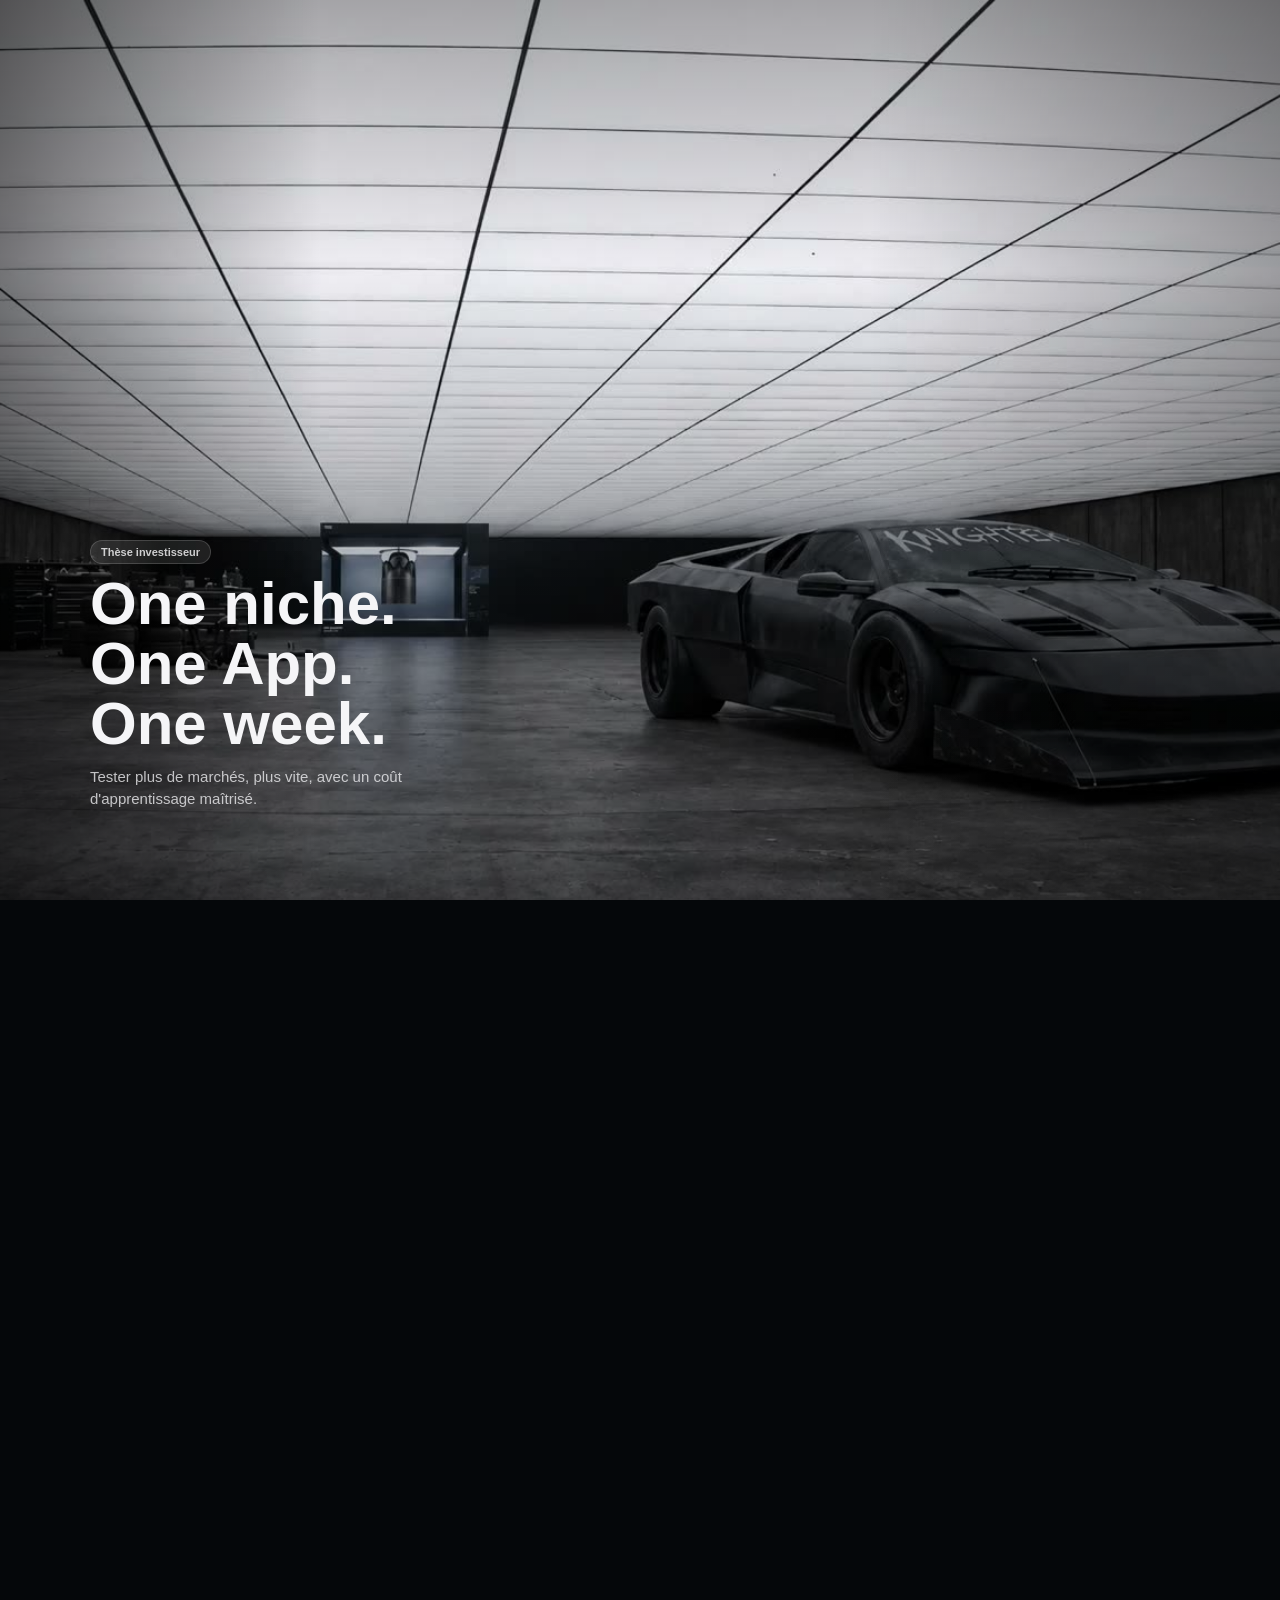
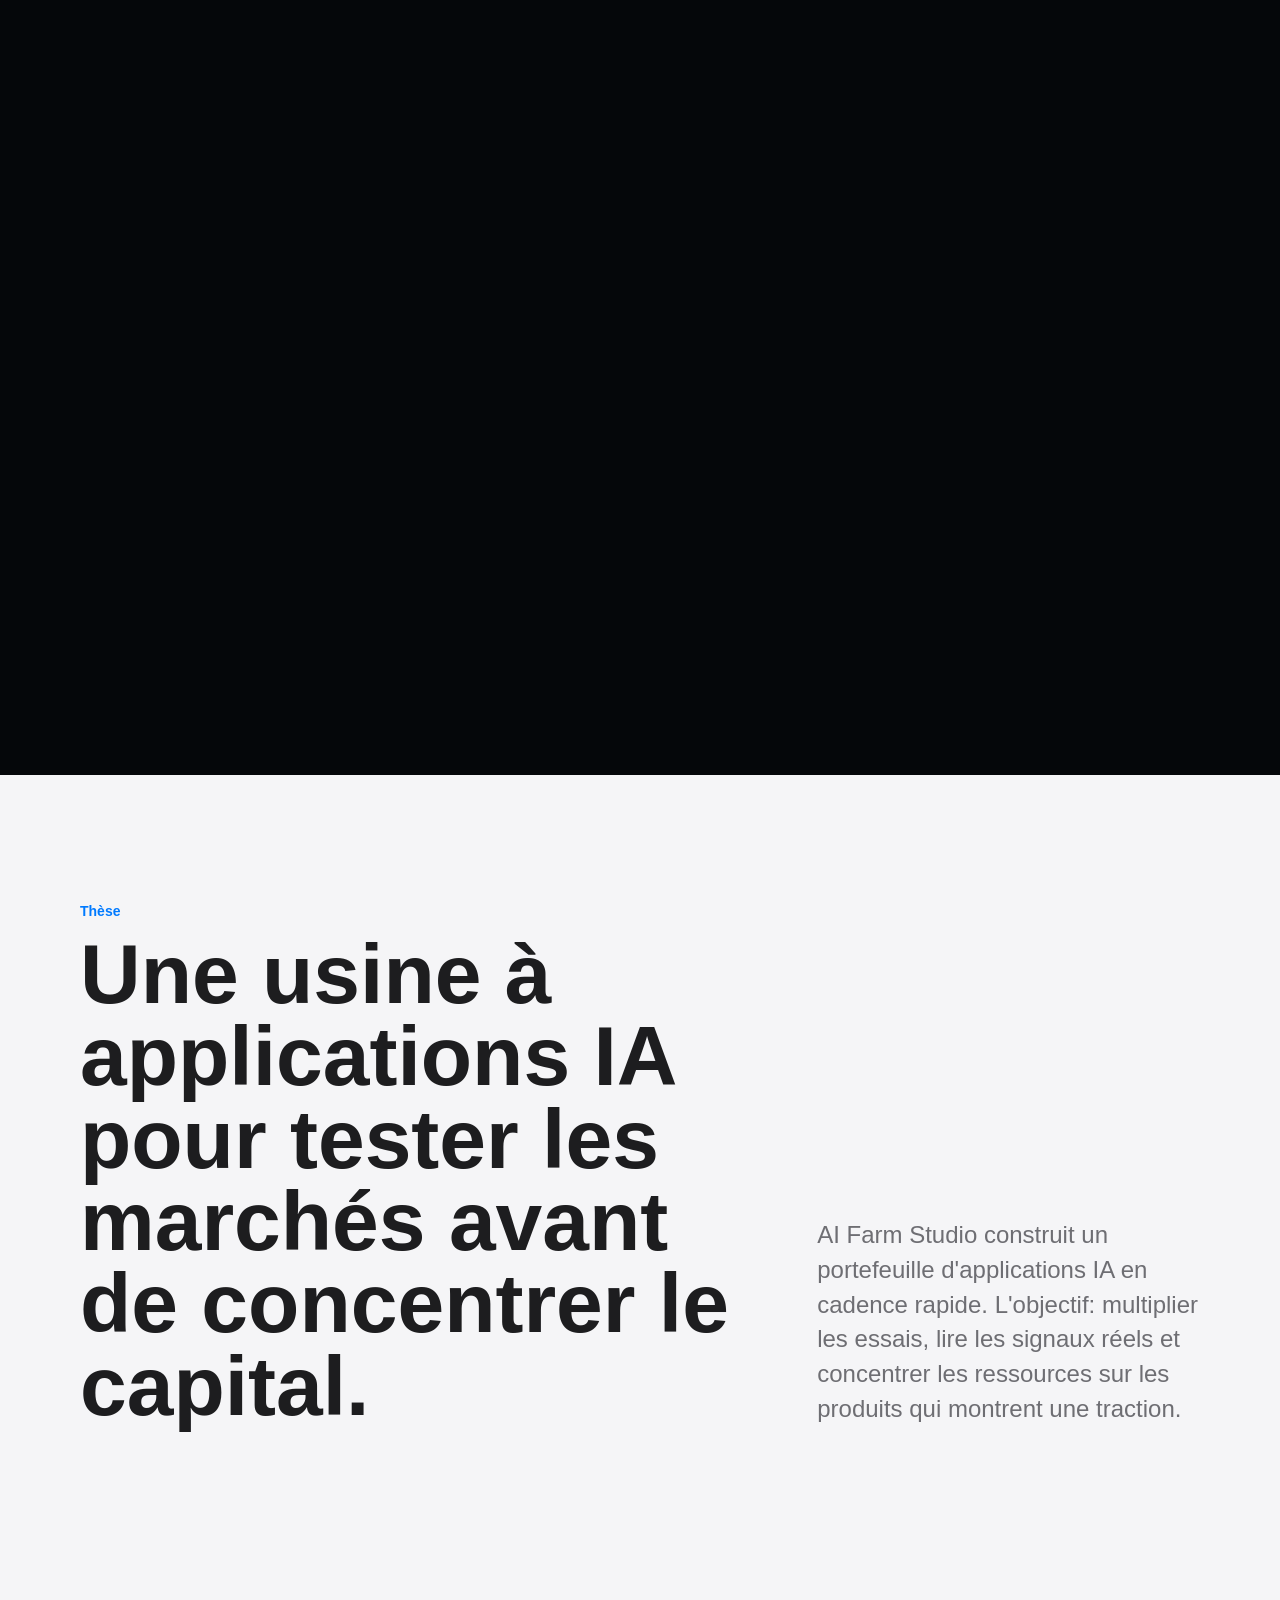
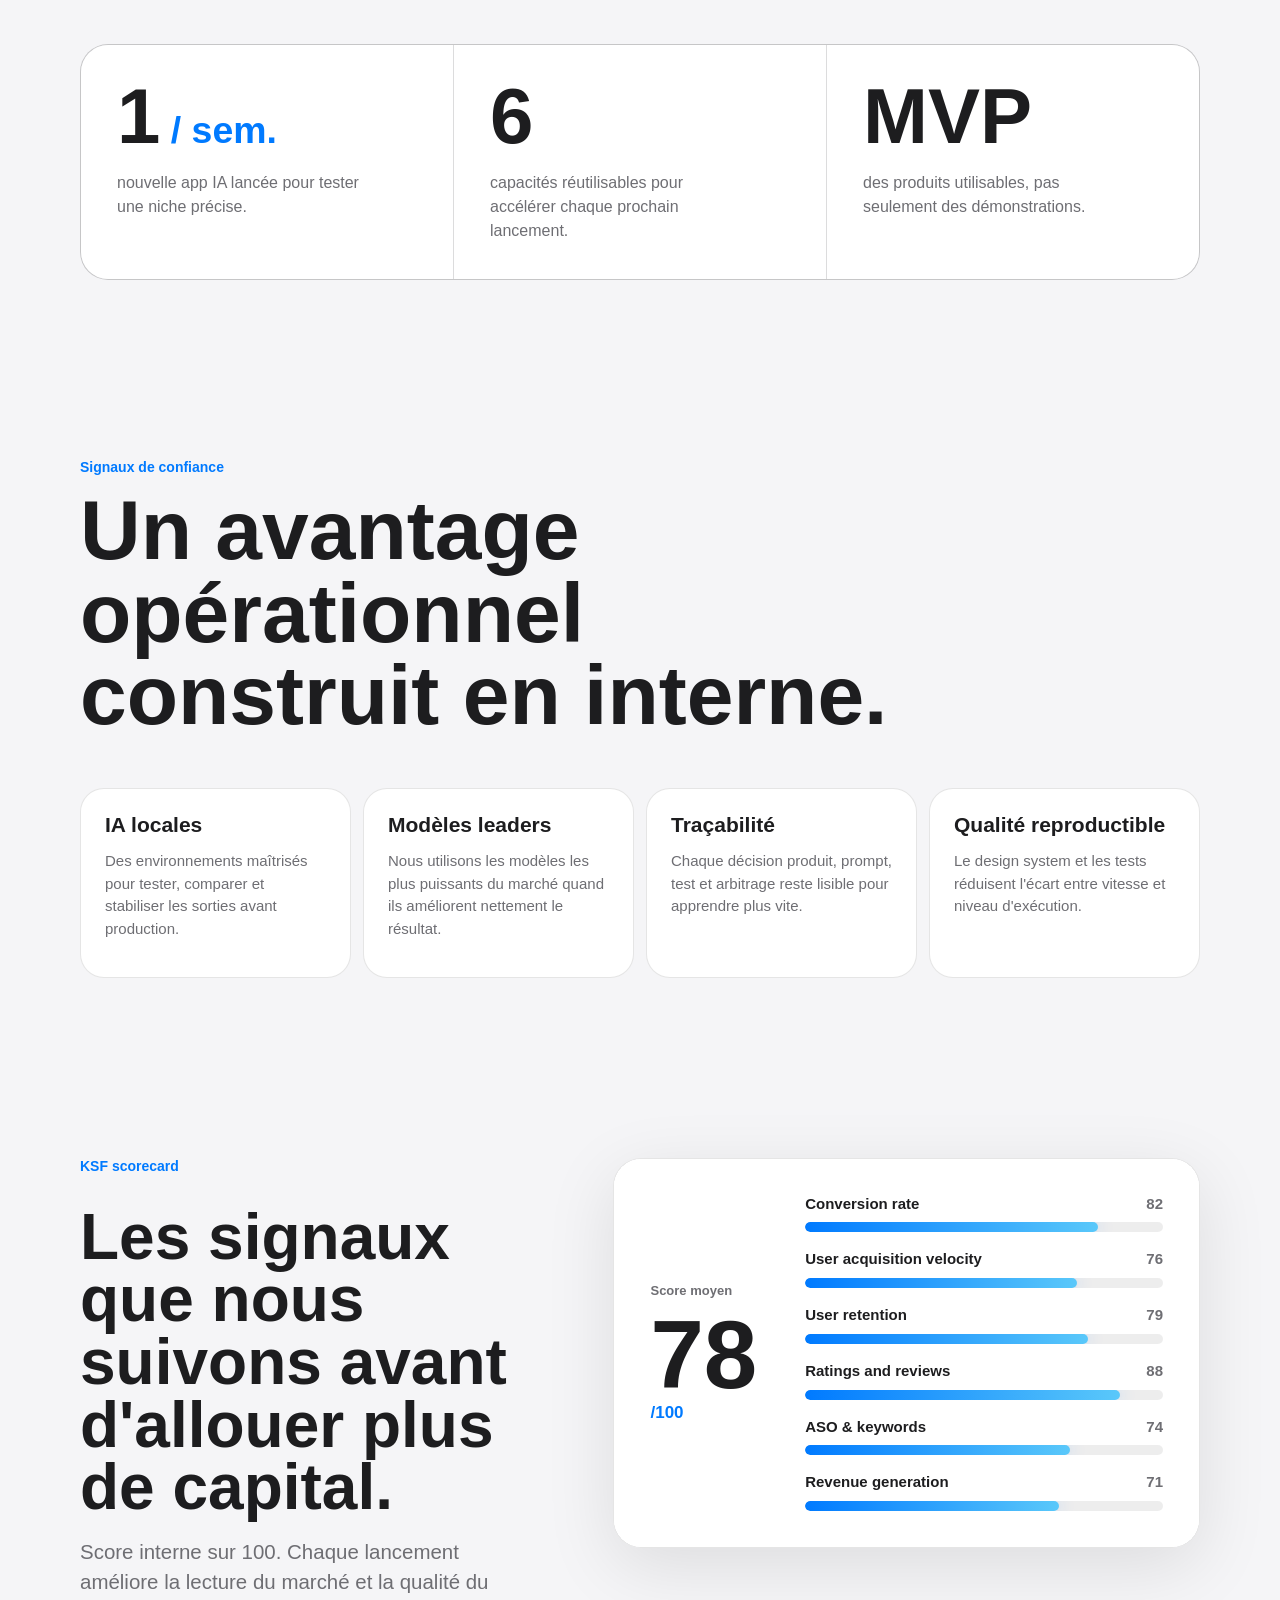
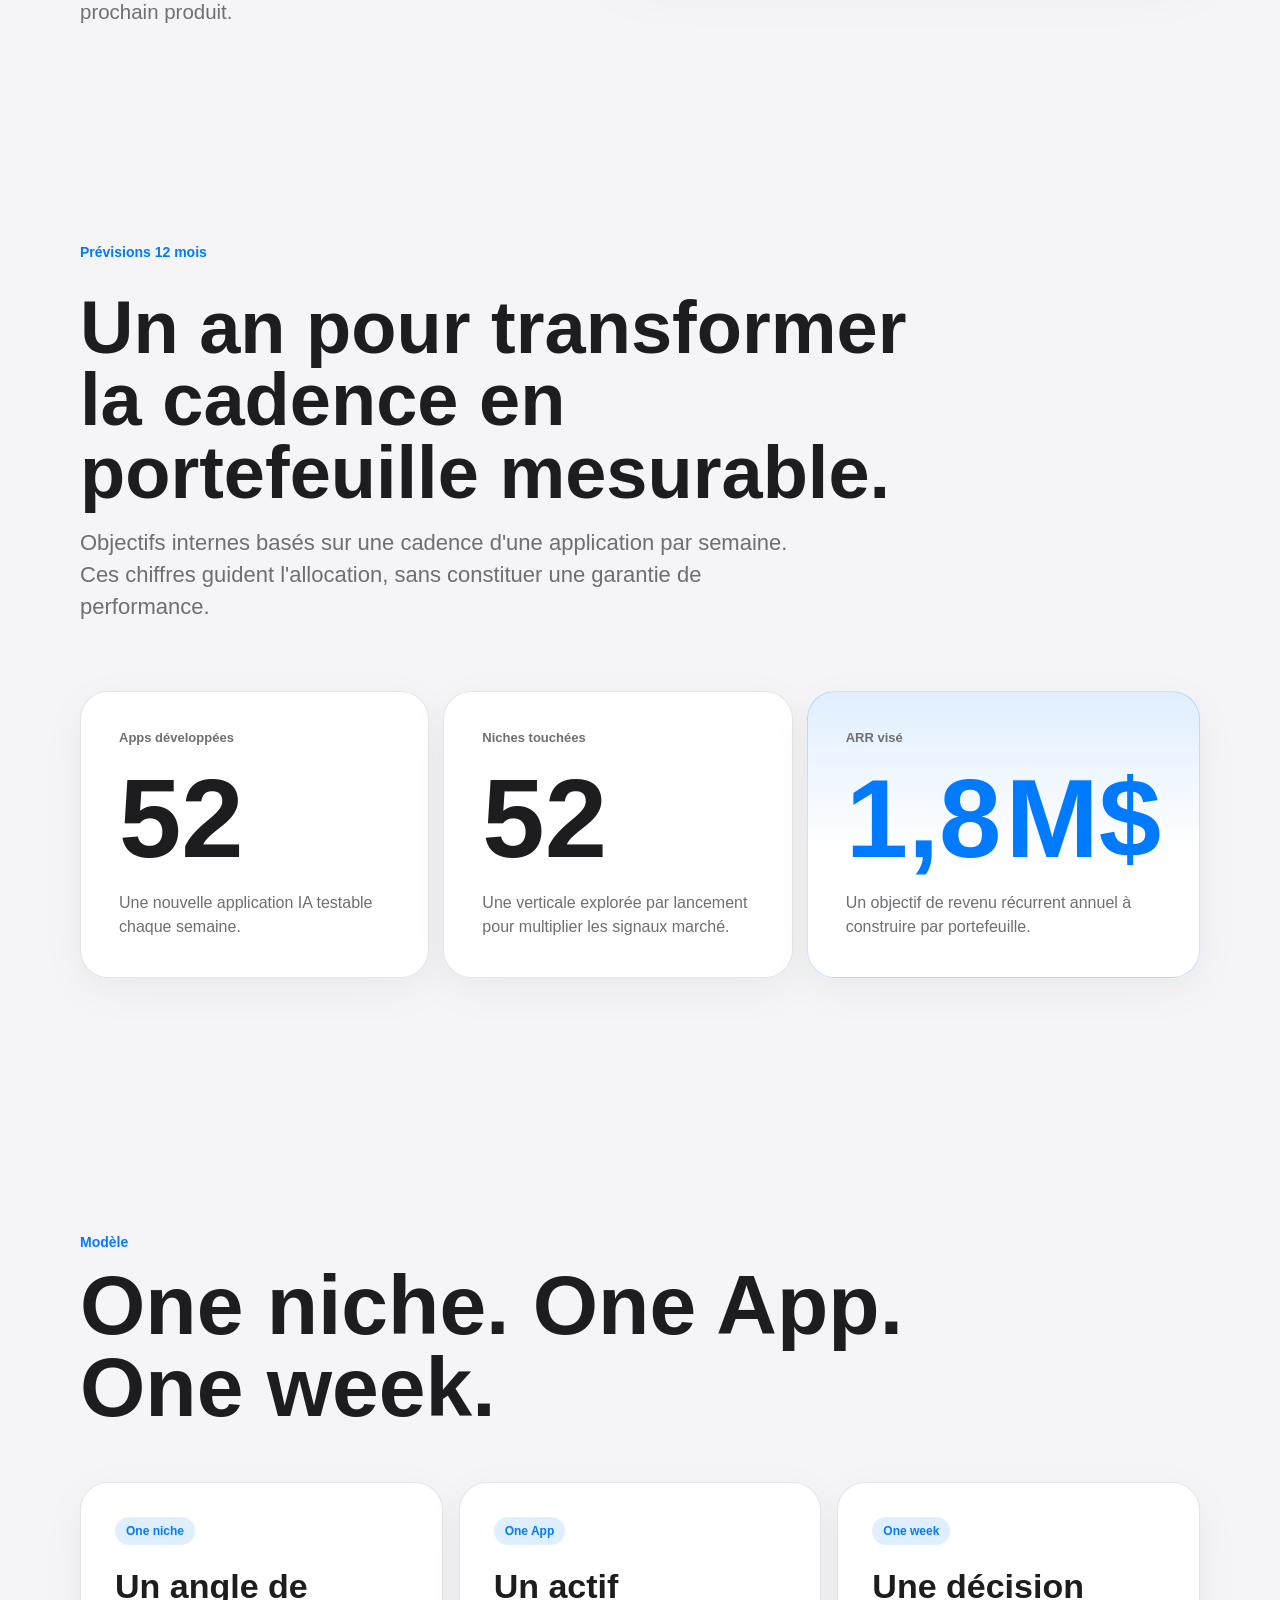
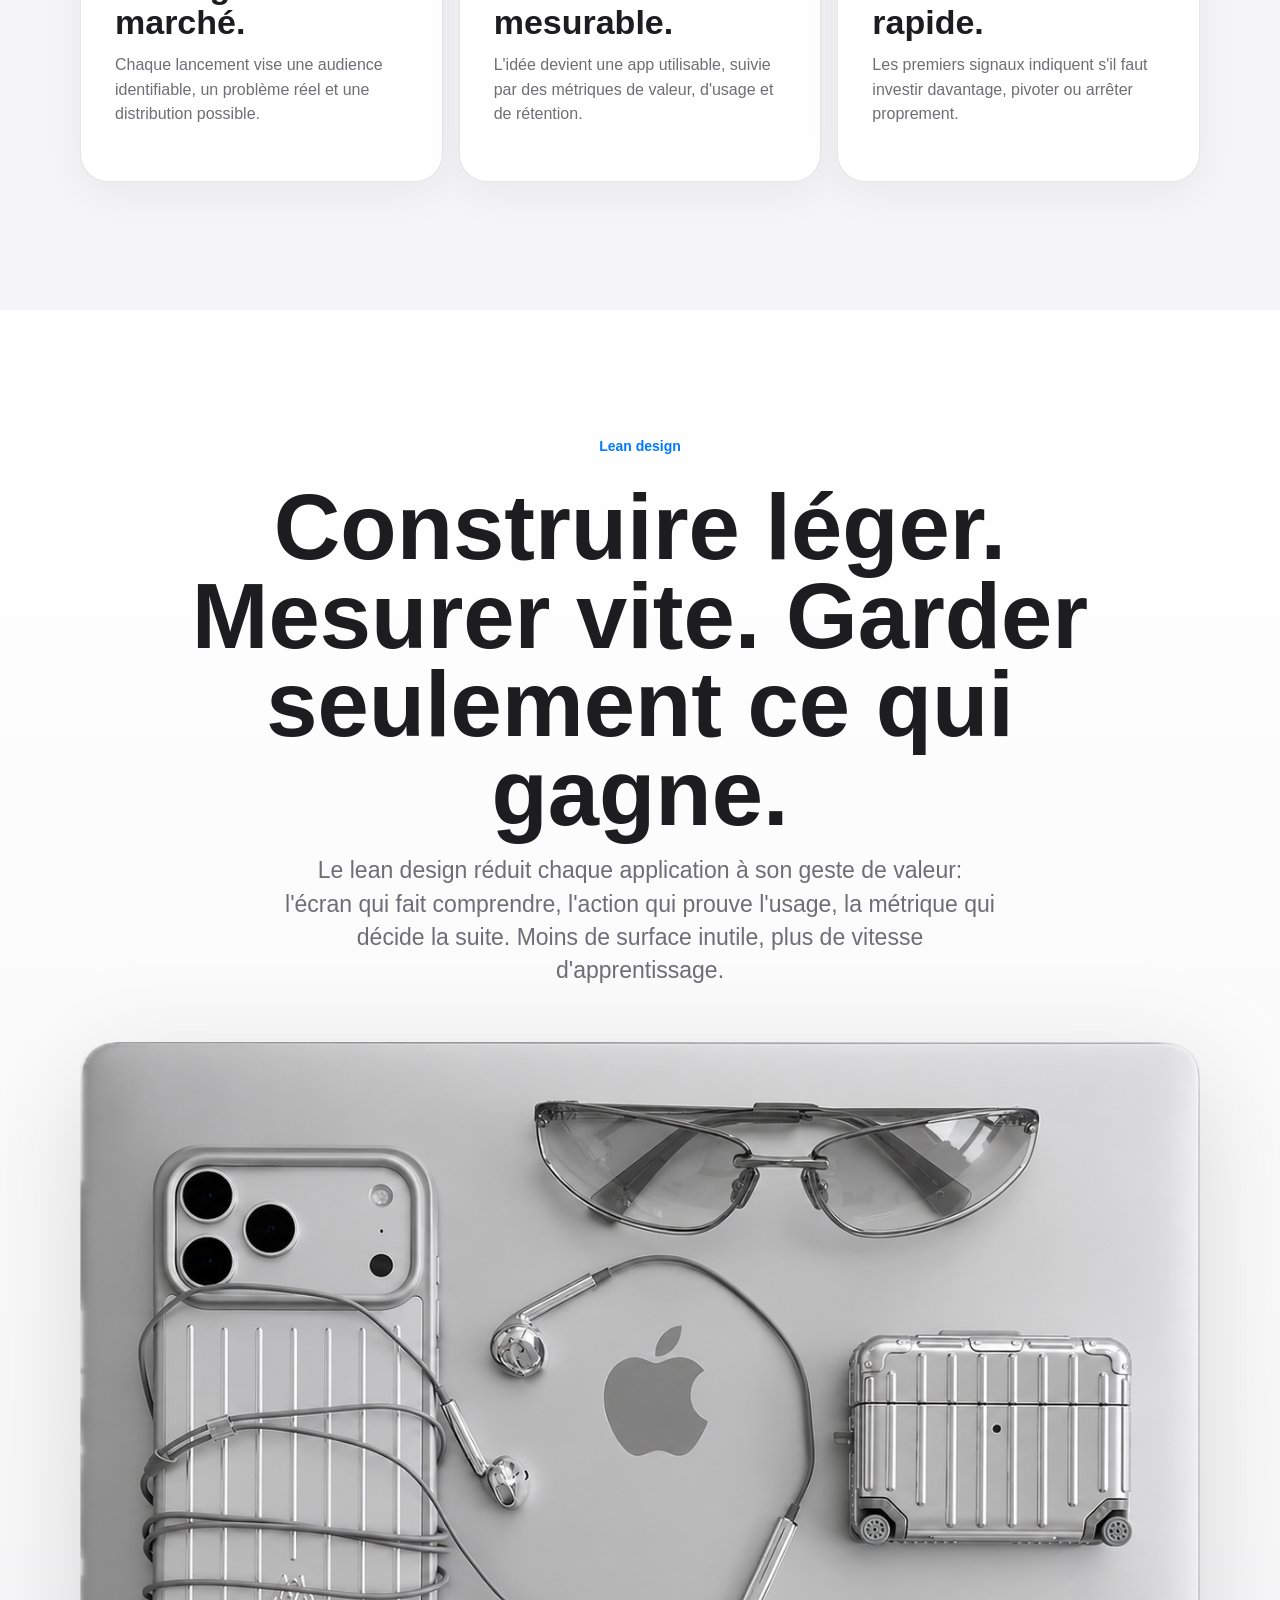
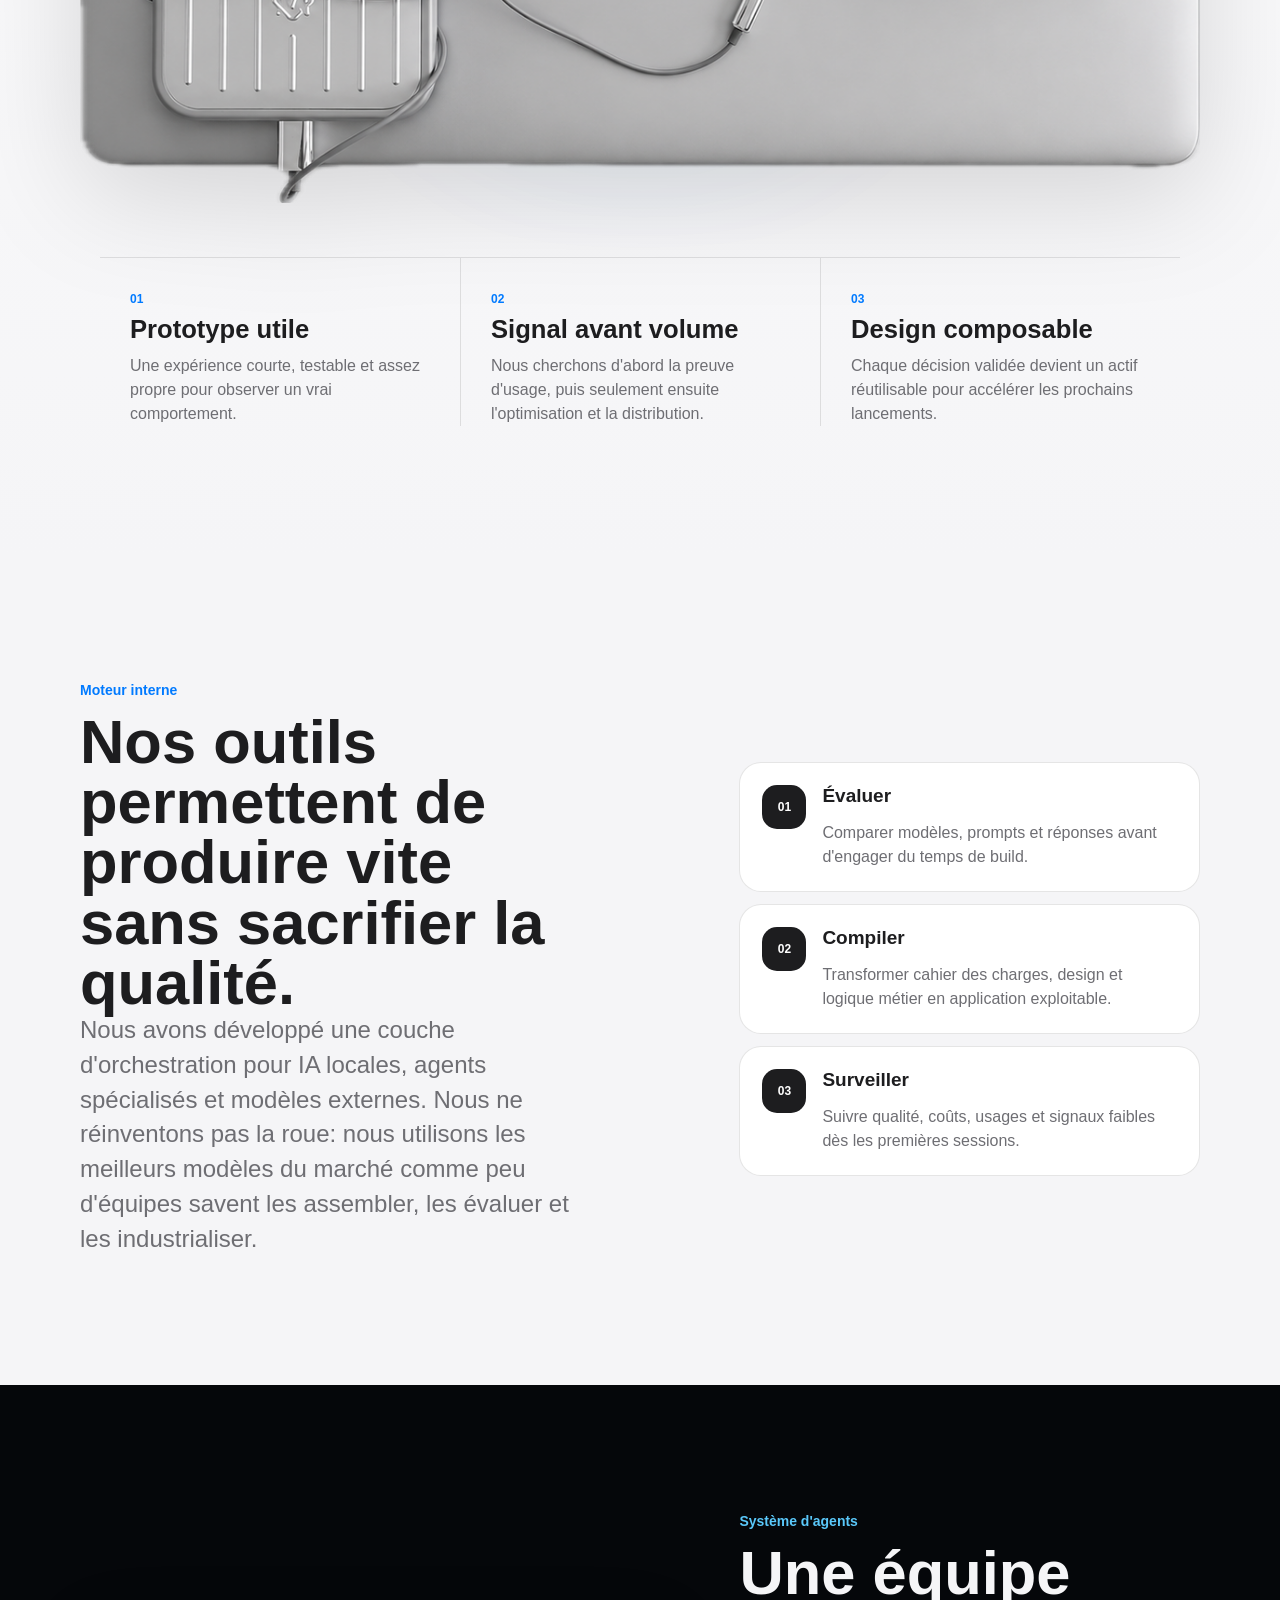
==== showcase.html @ ae71f1bf "Initial AI Farm website" ====
<!doctype html>
<html lang="fr" class="video-scrollbar-hidden video-nav-hidden">
  <head>
    <meta charset="utf-8" />
    <meta name="viewport" content="width=device-width, initial-scale=1" />
    <title>AI Farm Studio · Thèse investisseur</title>
    <meta
      name="description"
      content="AI Farm Studio construit une usine à applications IA: une niche, une app, une semaine, avec un ticket investisseur à partir de 180.00$."
    />
    <link rel="stylesheet" href="assets/css/base.css" />
    <link rel="stylesheet" href="assets/css/sections.css" />
    <link rel="stylesheet" href="assets/css/showcase.css" />
  </head>
  <body class="experience">
    <div class="loader" data-loader aria-live="polite" aria-label="Préchargement des images">
      <div class="loader__card">
        <div class="loader__label">
          <span>Préparation</span>
          <span data-loader-progress>0%</span>
        </div>
        <div class="loader__track" aria-hidden="true">
          <div class="loader__bar" data-loader-bar></div>
        </div>
      </div>
    </div>

    <nav class="site-nav" aria-label="Navigation principale">
      <a class="site-nav__brand" href="index.html" aria-label="Retour à l'accueil">
        <span class="site-nav__logo-wrap" aria-hidden="true">
          <img class="site-nav__logo" src="logo/Pasted%20Graphic%203.png" alt="" />
        </span>
        AI Farm Studio
      </a>
      <div class="site-nav__links" aria-label="Sections">
        <a href="#architecture">Thèse</a>
        <a href="#tools">Moteur</a>
        <a href="#applications">Portefeuille</a>
        <a href="#investors">Investir</a>
      </div>
      <a class="site-nav__cta" href="#investors">Demander le dossier</a>
    </nav>

    <section class="scroll-track" data-scroll-video aria-label="Film interactif AI Farm Studio">
      <div class="scene">
        <canvas class="scene__canvas" id="scroll-canvas" aria-label="Séquence vidéo pilotée par le scroll"></canvas>
        <div class="scene__veil" aria-hidden="true"></div>

        <div
          class="panel panel--hero panel--bottom panel--left"
          data-reveal-start="0"
          data-reveal-end="0.18"
          data-reveal-from="up"
        >
          <div class="panel__inner">
            <span class="eyebrow">Thèse investisseur</span>
            <h1 class="title">One niche. One App. One week.</h1>
            <p class="lede">
              Tester plus de marchés, plus vite, avec un coût d'apprentissage maîtrisé.
            </p>
          </div>
        </div>

        <div
          class="panel panel--compact panel--glass panel--center panel--left"
          data-reveal-start="0.16"
          data-reveal-end="0.36"
          data-reveal-from="left"
        >
          <div class="panel__inner">
            <span class="eyebrow">Modèles leaders</span>
            <h2 class="title">Les meilleurs modèles IA du marché.</h2>
            <p class="lede">
              Nous ne réinventons pas la roue: nous assemblons ce qui fonctionne le mieux.
            </p>
          </div>
        </div>

        <div
          class="panel panel--compact panel--glass panel--top panel--right"
          data-reveal-start="0.34"
          data-reveal-end="0.58"
          data-reveal-from="right"
        >
          <div class="panel__inner">
            <span class="eyebrow">Fine-tuning</span>
            <h2 class="title">Des modèles fine-tunés.</h2>
            <p class="lede">
              Chaque verticale adapte ses modèles à un usage, un langage et un niveau de qualité précis.
            </p>
          </div>
        </div>

        <div
          class="panel panel--compact panel--glass panel--bottom panel--left"
          data-reveal-start="0.62"
          data-reveal-end="0.82"
          data-reveal-from="up"
        >
          <div class="panel__inner">
            <span class="eyebrow">AI Farm</span>
            <h2 class="title">Création d'une ferme d'IA.</h2>
            <p class="lede">
              Nos modèles sont prêts à être orchestrés, combinés et manipulés par des agents spécialisés.
            </p>
          </div>
        </div>

        <div
          class="panel panel--compact panel--glass panel--center panel--left"
          data-reveal-start="0.84"
          data-reveal-end="0.96"
          data-reveal-from="left"
        >
          <div class="panel__inner">
            <span class="eyebrow">Local-first</span>
            <h2 class="title">Des modèles optimisés pour tourner localement.</h2>
            <p class="lede">
              Moins de coûts, plus de vitesse, et une meilleure base pour être priorisé sur iOS.
            </p>
          </div>
        </div>

      </div>
    </section>

    <main class="content theme-showcase">
      <section class="section manifesto" id="architecture">
        <div data-anim="fade-up">
          <p class="section-kicker">Thèse</p>
          <h2 class="section-title">Une usine à applications IA pour tester les marchés avant de concentrer le capital.</h2>
        </div>
        <p class="section-copy" data-anim="fade-up">
          AI Farm Studio construit un portefeuille d'applications IA en cadence rapide. L'objectif: multiplier les
          essais, lire les signaux réels et concentrer les ressources sur les produits qui montrent une traction.
        </p>
      </section>

      <section class="section section--tight">
        <div class="stats" data-anim="stagger">
          <article class="stat">
            <span class="stat__value"><span data-count="1">0</span><span class="stat__suffix"> / sem.</span></span>
            <p class="stat__label">nouvelle app IA lancée pour tester une niche précise.</p>
          </article>
          <article class="stat">
            <span class="stat__value"><span data-count="6">0</span></span>
            <p class="stat__label">capacités réutilisables pour accélérer chaque prochain lancement.</p>
          </article>
          <article class="stat">
            <span class="stat__value">MVP</span>
            <p class="stat__label">des produits utilisables, pas seulement des démonstrations.</p>
          </article>
        </div>
      </section>

      <section class="section section--tight proof-section" aria-label="Signaux de confiance opérationnels">
        <div data-anim="fade-up">
          <p class="section-kicker">Signaux de confiance</p>
          <h2 class="section-title">Un avantage opérationnel construit en interne.</h2>
        </div>
        <div class="proof-grid" data-anim="stagger">
          <article>
            <strong>IA locales</strong>
            <span>Des environnements maîtrisés pour tester, comparer et stabiliser les sorties avant production.</span>
          </article>
          <article>
            <strong>Modèles leaders</strong>
            <span>Nous utilisons les modèles les plus puissants du marché quand ils améliorent nettement le résultat.</span>
          </article>
          <article>
            <strong>Traçabilité</strong>
            <span>Chaque décision produit, prompt, test et arbitrage reste lisible pour apprendre plus vite.</span>
          </article>
          <article>
            <strong>Qualité reproductible</strong>
            <span>Le design system et les tests réduisent l'écart entre vitesse et niveau d'exécution.</span>
          </article>
        </div>
      </section>

      <section class="section section--tight ksf-section" id="ksf" aria-label="Score des facteurs clés de succès">
        <div class="ksf-section__intro" data-anim="fade-up">
          <p class="section-kicker">KSF scorecard</p>
          <h2 class="section-title">Les signaux que nous suivons avant d'allouer plus de capital.</h2>
          <p class="section-copy">
            Score interne sur 100. Chaque lancement améliore la lecture du marché et la qualité du prochain produit.
          </p>
        </div>
        <div class="ksf-card" data-anim="stagger">
          <div class="ksf-card__summary">
            <span>Score moyen</span>
            <strong data-ksf-count="78">0</strong>
            <em>/100</em>
          </div>
          <div class="bar-chart" aria-label="Scores internes des KSF">
            <div class="bar-row" style="--score: 82%">
              <div class="bar-row__top">
                <span>Conversion rate</span>
                <strong>82</strong>
              </div>
              <div class="bar-row__track" role="meter" aria-label="Conversion rate: 82 sur 100" aria-valuemin="0" aria-valuemax="100" aria-valuenow="82">
                <span></span>
              </div>
            </div>
            <div class="bar-row" style="--score: 76%">
              <div class="bar-row__top">
                <span>User acquisition velocity</span>
                <strong>76</strong>
              </div>
              <div class="bar-row__track" role="meter" aria-label="User acquisition velocity: 76 sur 100" aria-valuemin="0" aria-valuemax="100" aria-valuenow="76">
                <span></span>
              </div>
            </div>
            <div class="bar-row" style="--score: 79%">
              <div class="bar-row__top">
                <span>User retention</span>
                <strong>79</strong>
              </div>
              <div class="bar-row__track" role="meter" aria-label="User retention: 79 sur 100" aria-valuemin="0" aria-valuemax="100" aria-valuenow="79">
                <span></span>
              </div>
            </div>
            <div class="bar-row" style="--score: 88%">
              <div class="bar-row__top">
                <span>Ratings and reviews</span>
                <strong>88</strong>
              </div>
              <div class="bar-row__track" role="meter" aria-label="Ratings and reviews: 88 sur 100" aria-valuemin="0" aria-valuemax="100" aria-valuenow="88">
                <span></span>
              </div>
            </div>
            <div class="bar-row" style="--score: 74%">
              <div class="bar-row__top">
                <span>ASO & keywords</span>
                <strong>74</strong>
              </div>
              <div class="bar-row__track" role="meter" aria-label="ASO et keywords: 74 sur 100" aria-valuemin="0" aria-valuemax="100" aria-valuenow="74">
                <span></span>
              </div>
            </div>
            <div class="bar-row" style="--score: 71%">
              <div class="bar-row__top">
                <span>Revenue generation</span>
                <strong>71</strong>
              </div>
              <div class="bar-row__track" role="meter" aria-label="Revenue generation: 71 sur 100" aria-valuemin="0" aria-valuemax="100" aria-valuenow="71">
                <span></span>
              </div>
            </div>
          </div>
        </div>
      </section>

      <section class="section forecast-section" id="forecast" aria-label="Prévisions sur douze mois">
        <div class="forecast-section__intro" data-anim="fade-up">
          <p class="section-kicker">Prévisions 12 mois</p>
          <h2 class="section-title">Un an pour transformer la cadence en portefeuille mesurable.</h2>
          <p class="section-copy">
            Objectifs internes basés sur une cadence d'une application par semaine. Ces chiffres guident l'allocation,
            sans constituer une garantie de performance.
          </p>
        </div>
        <div class="forecast-grid" data-anim="stagger">
          <article class="forecast-card">
            <span class="forecast-card__label">Apps développées</span>
            <strong><span data-count="52">0</span></strong>
            <p>Une nouvelle application IA testable chaque semaine.</p>
          </article>
          <article class="forecast-card">
            <span class="forecast-card__label">Niches touchées</span>
            <strong><span data-count="52">0</span></strong>
            <p>Une verticale explorée par lancement pour multiplier les signaux marché.</p>
          </article>
          <article class="forecast-card forecast-card--accent">
            <span class="forecast-card__label">ARR visé</span>
            <strong><span data-count="1.8" data-count-decimals="1">0</span><span>M$</span></strong>
            <p>Un objectif de revenu récurrent annuel à construire par portefeuille.</p>
          </article>
        </div>
      </section>

      <section class="section">
        <div data-anim="fade-up">
          <p class="section-kicker">Modèle</p>
          <h2 class="section-title">One niche. One App. One week.</h2>
        </div>
        <div class="cards cards--offset" data-anim="stagger">
          <article class="card">
            <span class="card__eyebrow">One niche</span>
            <h3>Un angle de marché.</h3>
            <p>
              Chaque lancement vise une audience identifiable, un problème réel et une distribution possible.
            </p>
          </article>
          <article class="card">
            <span class="card__eyebrow">One App</span>
            <h3>Un actif mesurable.</h3>
            <p>
              L'idée devient une app utilisable, suivie par des métriques de valeur, d'usage et de rétention.
            </p>
          </article>
          <article class="card">
            <span class="card__eyebrow">One week</span>
            <h3>Une décision rapide.</h3>
            <p>
              Les premiers signaux indiquent s'il faut investir davantage, pivoter ou arrêter proprement.
            </p>
          </article>
        </div>
      </section>

      <section class="lean-design" id="lean-design" aria-label="Concept de lean design">
        <div class="lean-design__copy" data-anim="fade-up">
          <p class="section-kicker">Lean design</p>
          <h2 class="section-title">Construire léger. Mesurer vite. Garder seulement ce qui gagne.</h2>
          <p class="section-copy">
            Le lean design réduit chaque application à son geste de valeur: l'écran qui fait comprendre, l'action qui
            prouve l'usage, la métrique qui décide la suite. Moins de surface inutile, plus de vitesse d'apprentissage.
          </p>
        </div>
        <div class="lean-design__visual" data-anim="zoom">
          <img src="illustration/lean-design-no-bg.png" alt="Objets Apple argentés illustrant une méthode de design légère et précise" />
        </div>
        <div class="lean-design__principles" data-anim="stagger" aria-label="Principes du lean design">
          <article>
            <span>01</span>
            <strong>Prototype utile</strong>
            <p>Une expérience courte, testable et assez propre pour observer un vrai comportement.</p>
          </article>
          <article>
            <span>02</span>
            <strong>Signal avant volume</strong>
            <p>Nous cherchons d'abord la preuve d'usage, puis seulement ensuite l'optimisation et la distribution.</p>
          </article>
          <article>
            <span>03</span>
            <strong>Design composable</strong>
            <p>Chaque décision validée devient un actif réutilisable pour accélérer les prochains lancements.</p>
          </article>
        </div>
      </section>

      <section class="section split" id="tools">
        <div class="split__body" data-anim="fade-up">
          <p class="section-kicker">Moteur interne</p>
          <h2 class="section-title">Nos outils permettent de produire vite sans sacrifier la qualité.</h2>
          <p class="section-copy">
            Nous avons développé une couche d'orchestration pour IA locales, agents spécialisés et modèles externes.
            Nous ne réinventons pas la roue: nous utilisons les meilleurs modèles du marché comme peu d'équipes savent
            les assembler, les évaluer et les industrialiser.
          </p>
        </div>
        <div class="tool-stack" data-anim="stagger" aria-label="Capacités des outils internes">
          <div>
            <span>01</span>
            <strong>Évaluer</strong>
            <p>Comparer modèles, prompts et réponses avant d'engager du temps de build.</p>
          </div>
          <div>
            <span>02</span>
            <strong>Compiler</strong>
            <p>Transformer cahier des charges, design et logique métier en application exploitable.</p>
          </div>
          <div>
            <span>03</span>
            <strong>Surveiller</strong>
            <p>Suivre qualité, coûts, usages et signaux faibles dès les premières sessions.</p>
          </div>
        </div>
      </section>

      <section class="section split section--dark" id="core">
        <div class="split__media" data-anim="zoom">
          <iframe
            class="animation-frame"
            src="animation/paperclip-agent-animation.html?v=fit-6"
            title="Animation des agents AI Farm Studio"
            loading="lazy"
          ></iframe>
        </div>
        <div class="split__body" data-anim="fade-up">
          <p class="section-kicker">Système d'agents</p>
          <h2 class="section-title">Une équipe d'agents pour produire, tester et apprendre.</h2>
          <p class="section-copy">
            Les agents ne remplacent pas la vision humaine. Ils augmentent la capacité d'analyse, de construction et
            de suivi, avec une supervision claire à chaque étape.
          </p>
          <ul class="feature-list">
            <li>Recherche, analyse de niche et formulation du besoin.</li>
            <li>Design, génération de code, tests et itérations rapides.</li>
            <li>Monitoring des usages, coûts, performances et signaux de traction.</li>
          </ul>
        </div>
      </section>

      <section class="section" id="applications">
        <div class="manifesto manifesto--stacked" data-anim="fade-up">
          <div>
            <p class="section-kicker">Portefeuille</p>
            <h2 class="section-title">Un portefeuille d'applications IA, construit par itérations rapides.</h2>
          </div>
          <p class="section-copy">
            Chaque verticale est une option. Nous lançons de petites applications utiles, puis nous renforçons celles
            qui montrent les meilleurs signaux d'usage, de distribution et de monétisation.
          </p>
        </div>
        <div class="cards" data-anim="stagger">
          <article class="card">
            <span class="card__eyebrow">Productivité</span>
            <h3>Réduire le travail manuel.</h3>
            <p>
              Des assistants qui transforment les tâches répétitives en workflows rapides et mesurables.
            </p>
          </article>
          <article class="card">
            <span class="card__eyebrow">Analyse</span>
            <h3>Transformer les données en décisions.</h3>
            <p>
              Des outils qui lisent documents, conversations et bases de données pour produire des actions claires.
            </p>
          </article>
          <article class="card">
            <span class="card__eyebrow">Création</span>
            <h3>Accélérer la création.</h3>
            <p>
              Des copilotes capables de générer, comparer et améliorer plusieurs pistes avant validation humaine.
            </p>
          </article>
          <article class="card">
            <span class="card__eyebrow">Automatisation</span>
            <h3>Connecter les opérations.</h3>
            <p>
              Des workflows qui relient sources, modèles, validations humaines et actions métier.
            </p>
          </article>
          <article class="card">
            <span class="card__eyebrow">Recommandation</span>
            <h3>Prioriser les choix.</h3>
            <p>
              Des systèmes qui classent les options, expliquent les arbitrages et orientent la prochaine action.
            </p>
          </article>
          <article class="card">
            <span class="card__eyebrow">Simulation</span>
            <h3>Tester les scénarios.</h3>
            <p>
              Des expériences qui explorent hypothèses et décisions avant de mobiliser plus de ressources.
            </p>
          </article>
        </div>
      </section>

      <section class="app-wall" id="portfolio-logos" aria-label="Logos d'applications déjà réalisées">
        <div class="app-wall__cloud" data-anim="fade">
          <span class="app-icon" style="--x: -2%; --y: 8%; --size: 106px; --delay: 0ms">
            <img src="App-logos/400x400bb-75.webp" alt="" decoding="async" />
          </span>
          <span class="app-icon" style="--x: 8%; --y: 25%; --size: 86px; --delay: 130ms">
            <img src="App-logos/rizz%20app.webp" alt="" decoding="async" />
          </span>
          <span class="app-icon" style="--x: 15%; --y: 5%; --size: 116px; --delay: 260ms">
            <img src="App-logos/umax%20app.webp" alt="" decoding="async" />
          </span>
          <span class="app-icon" style="--x: 24%; --y: 18%; --size: 96px; --delay: 390ms">
            <img src="App-logos/400x400bb-75%20(1).webp" alt="" decoding="async" />
          </span>
          <span class="app-icon" style="--x: 31%; --y: -1%; --size: 128px; --delay: 520ms">
            <img src="App-logos/400x400bb-75%20(2).webp" alt="" decoding="async" />
          </span>
          <span class="app-icon" style="--x: 39%; --y: 23%; --size: 86px; --delay: 650ms">
            <img src="App-logos/400x400bb-75%20(3).webp" alt="" decoding="async" />
          </span>
          <span class="app-icon" style="--x: 48%; --y: 7%; --size: 108px; --delay: 780ms">
            <img src="App-logos/rizz%20app.webp" alt="" decoding="async" />
          </span>
          <span class="app-icon" style="--x: 57%; --y: 21%; --size: 98px; --delay: 910ms">
            <img src="App-logos/400x400bb-75.webp" alt="" decoding="async" />
          </span>
          <span class="app-icon" style="--x: 66%; --y: 3%; --size: 116px; --delay: 1040ms">
            <img src="App-logos/umax%20app.webp" alt="" decoding="async" />
          </span>
          <span class="app-icon" style="--x: 74%; --y: 27%; --size: 92px; --delay: 1170ms">
            <img src="App-logos/400x400bb-75%20(2).webp" alt="" decoding="async" />
          </span>
          <span class="app-icon" style="--x: 84%; --y: 8%; --size: 120px; --delay: 1300ms">
            <img src="App-logos/400x400bb-75%20(1).webp" alt="" decoding="async" />
          </span>
          <span class="app-icon" style="--x: 98%; --y: 18%; --size: 104px; --delay: 1430ms">
            <img src="App-logos/400x400bb-75%20(3).webp" alt="" decoding="async" />
          </span>

          <span class="app-icon" style="--x: 2%; --y: 52%; --size: 92px; --delay: 1560ms">
            <img src="App-logos/400x400bb-75%20(2).webp" alt="" decoding="async" />
          </span>
          <span class="app-icon" style="--x: 13%; --y: 70%; --size: 104px; --delay: 1690ms">
            <img src="App-logos/400x400bb-75%20(3).webp" alt="" decoding="async" />
          </span>
          <span class="app-icon" style="--x: 22%; --y: 48%; --size: 118px; --delay: 1820ms">
            <img src="App-logos/400x400bb-75.webp" alt="" decoding="async" />
          </span>
          <span class="app-icon" style="--x: 34%; --y: 62%; --size: 92px; --delay: 1950ms">
            <img src="App-logos/rizz%20app.webp" alt="" decoding="async" />
          </span>
          <span class="app-icon" style="--x: 43%; --y: 43%; --size: 108px; --delay: 2080ms">
            <img src="App-logos/umax%20app.webp" alt="" decoding="async" />
          </span>
          <span class="app-icon" style="--x: 54%; --y: 58%; --size: 94px; --delay: 2210ms">
            <img src="App-logos/400x400bb-75%20(1).webp" alt="" decoding="async" />
          </span>
          <span class="app-icon" style="--x: 64%; --y: 43%; --size: 112px; --delay: 2340ms">
            <img src="App-logos/400x400bb-75%20(3).webp" alt="" decoding="async" />
          </span>
          <span class="app-icon" style="--x: 75%; --y: 65%; --size: 96px; --delay: 2470ms">
            <img src="App-logos/400x400bb-75.webp" alt="" decoding="async" />
          </span>
          <span class="app-icon" style="--x: 86%; --y: 49%; --size: 116px; --delay: 2600ms">
            <img src="App-logos/rizz%20app.webp" alt="" decoding="async" />
          </span>
          <span class="app-icon" style="--x: 101%; --y: 64%; --size: 98px; --delay: 2730ms">
            <img src="App-logos/umax%20app.webp" alt="" decoding="async" />
          </span>

          <div class="app-wall__identity">
            <span class="app-wall__main-icon" aria-hidden="true">
              <img src="logo/Pasted%20Graphic%203.png" alt="" decoding="async" />
            </span>
            <span>AI Farm Portfolio</span>
          </div>
        </div>
        <div class="app-wall__copy" data-anim="fade-up">
          <p class="section-kicker">Apps réalisées</p>
          <h2 class="section-title">Des produits déjà lancés. Une cadence qui se répète.</h2>
          <p class="section-copy">
            Chaque logo part d'une niche testée, d'une interface livrée et d'un apprentissage réutilisable pour le
            lancement suivant.
          </p>
        </div>
      </section>

      <section class="showcase" data-anim="zoom" aria-label="Ferme d'intelligence artificielle">
        <iframe
          class="animation-frame deferred-animation-frame"
          data-animation-src="animation/farm.html"
          title="Animation de la ferme d'intelligence artificielle"
          loading="lazy"
        ></iframe>
        <div class="showcase__caption">
          <h2>AI Farm.</h2>
          <p>
            L'infrastructure qui transforme modèles, agents et modules internes en applications prêtes à tester.
          </p>
        </div>
      </section>

      <section class="section">
        <div class="cards" data-anim="stagger">
          <article class="card">
            <span class="card__eyebrow">Perception</span>
            <h3>Lire le marché.</h3>
            <p>Documents, données, pages web et signaux faibles deviennent des matériaux exploitables.</p>
          </article>
          <article class="card">
            <span class="card__eyebrow">Mémoire</span>
            <h3>Réutiliser l'apprentissage.</h3>
            <p>Modules, prompts, patterns produit et décisions utiles restent disponibles pour les prochains lancements.</p>
          </article>
          <article class="card">
            <span class="card__eyebrow">Action</span>
            <h3>Passer à l'exécution.</h3>
            <p>L'AI Farm assemble interfaces, backend, automatisations et monitoring dans un système cohérent.</p>
          </article>
        </div>
      </section>

      <section class="section steps" id="integration">
        <div data-anim="fade-up">
          <p class="section-kicker">Méthode</p>
          <h2 class="section-title">Une méthode pensée pour réduire le risque d'exécution.</h2>
        </div>
        <ol class="steps__list" data-anim="stagger">
          <li>
            <div>
              <h3>Identifier</h3>
              <p>Isoler une niche, une douleur, une attente utilisateur et une voie de distribution.</p>
            </div>
          </li>
          <li>
            <div>
              <h3>Assembler</h3>
              <p>Combiner agents, modèles, design system et modules IA déjà prêts.</p>
            </div>
          </li>
          <li>
            <div>
              <h3>Lancer</h3>
              <p>Mettre une version testable en ligne, mesurer, puis décider avec les signaux.</p>
            </div>
          </li>
        </ol>
      </section>

      <section class="section split split--reverse" id="enterprise">
        <div class="split__body" data-anim="fade-up">
          <p class="section-kicker">Revenus B2B</p>
          <h2 class="section-title">Une deuxième voie de création de valeur avec les entreprises.</h2>
          <p class="section-copy">
            Les mêmes briques peuvent servir des clients entreprises: MVP IA, assistants internes, automatisations
            métier et bases de connaissances. Cette activité nourrit le moteur et finance l'apprentissage.
          </p>
        </div>
        <div class="enterprise-list" data-anim="stagger" aria-label="Cas d'usage entreprise">
          <div>
            <strong>Assistant interne</strong>
            <span>Un point d'accès clair aux connaissances, procédures et décisions métier.</span>
          </div>
          <div>
            <strong>Automatisation métier</strong>
            <span>Un workflow précis pour réduire le travail manuel et suivre le gain opérationnel.</span>
          </div>
          <div>
            <strong>MVP IA</strong>
            <span>Une version testable pour valider usage, valeur et potentiel de déploiement.</span>
          </div>
        </div>
      </section>

      <section class="section investor-section section--dark" id="investors">
        <div data-anim="fade-up">
          <p class="section-kicker">Investisseurs</p>
          <h2 class="section-title">Investir dans une capacité de lancement, pas dans une seule idée.</h2>
          <p class="section-copy">
            AI Farm Studio construit un moteur pour générer, lancer et mesurer plusieurs applications IA. La valeur
            vient de la répétition, de la vitesse d'apprentissage et de la réutilisation des actifs.
          </p>
        </div>
        <div class="investor-panel" data-anim="stagger">
          <div class="investor-ticket">
            <span>Ticket d'entrée</span>
            <strong>180.00$</strong>
            <p>Les tickets pour investir commencent à partir de 180.00$.</p>
            <a class="investor-cta" href="#contact">Demander le dossier investisseur</a>
          </div>
          <div class="investor-copy">
            <h3>Une exposition à un portefeuille d'expériences IA.</h3>
            <p>
              L'investissement soutient une cadence continue: plus de niches testées, plus de produits observés et
              plus de données pour décider où concentrer le capital.
            </p>
            <p>
              Les modalités sont présentées sur dossier. Aucun rendement n'est garanti.
            </p>
          </div>
        </div>
      </section>

      <section class="section faq-section" id="faq">
        <div data-anim="fade-up">
          <p class="section-kicker">FAQ</p>
          <h2 class="section-title">Ce qu'un investisseur doit comprendre.</h2>
        </div>
        <div class="faq-list" data-anim="stagger">
          <details>
            <summary>Pourquoi une application par semaine ?</summary>
            <p>Parce que la vitesse d'apprentissage réduit le coût de découverte. Une cadence courte permet de tester plus de niches et d'identifier plus tôt les produits à renforcer.</p>
          </details>
          <details>
            <summary>Est-ce seulement du prototypage ?</summary>
            <p>Non. L'objectif est de lancer des applications utilisables, instrumentées et capables de produire des signaux d'usage réels.</p>
          </details>
          <details>
            <summary>Quel est le rôle de l'équipe ?</summary>
            <p>L'équipe définit la thèse, les choix produit, la qualité d'expérience et l'allocation des ressources. Les agents accélèrent l'exécution et la comparaison des options.</p>
          </details>
          <details>
            <summary>Comment accéder au dossier investisseur ?</summary>
            <p>Le dossier est transmis sur demande. Les tickets commencent à partir de 180.00$, avec modalités détaillées après qualification.</p>
          </details>
        </div>
      </section>

      <section class="marquee" aria-label="Promesse produit">
        <div class="marquee__track" aria-hidden="true">
          <span>AI Farm</span><span>One niche</span><span>One App</span><span>One week</span><span>Agents spécialisés</span><span>MVP testable</span><span>Monitoring</span>
        </div>
        <div class="marquee__track" aria-hidden="true">
          <span>AI Farm</span><span>One niche</span><span>One App</span><span>One week</span><span>Agents spécialisés</span><span>MVP testable</span><span>Monitoring</span>
        </div>
      </section>

      <section class="section cta-band" data-anim="fade-up">
        <p class="section-kicker">Accès investisseur</p>
        <h2 class="section-title">Découvrir la thèse, le pipeline et les conditions d'entrée.</h2>
        <a class="cta-link" href="#investors">Demander le dossier investisseur</a>
      </section>

      <footer class="site-footer" id="contact">
        <strong class="footer-brand">
          <img src="logo/Pasted%20Graphic%203.png" alt="" />
          AI Farm Studio
        </strong>
        <span>Thèse investisseur · Tickets à partir de 180.00$.</span>
      </footer>
    </main>

    <script src="assets/js/scroll-video.js?v=farm-defer"></script>
    <script>
      initScrollVideo({
        framesPath: "assets/frames/showcase/",
        frameCount: 361,
        pad: 3,
        ext: "jpg",
        fit: "cover",
        scrollVh: 975,
        hideScrollbarUntilEnd: true,
        hideNavUntilEnd: true,
      });
    </script>
  </body>
</html>
---- assets/css/base.css ----
:root {
  color-scheme: light;
  --font-display: -apple-system, BlinkMacSystemFont, "SF Pro Display", "Helvetica Neue", Arial, sans-serif;
  --font-body: -apple-system, BlinkMacSystemFont, "SF Pro Text", "Helvetica Neue", Arial, sans-serif;
  --page-bg: #f5f5f7;
  --text: #1d1d1f;
  --muted: #6e6e73;
  --line: rgba(0, 0, 0, 0.12);
  --accent: #007aff;
  --material: rgba(255, 255, 255, 0.72);
  --material-dark: rgba(29, 29, 31, 0.64);
  --blur-material: saturate(180%) blur(28px);
  --radius-card: 28px;
  --radius-panel: 26px;
  --radius-control: 999px;
  --shadow-soft: 0 20px 70px rgba(0, 0, 0, 0.16);
  --ease-apple: cubic-bezier(0.2, 0.8, 0.2, 1);
}

*,
*::before,
*::after {
  box-sizing: border-box;
}

html {
  background: var(--page-bg);
  font-family: var(--font-body);
  text-rendering: optimizeLegibility;
  -webkit-font-smoothing: antialiased;
}

html.video-scrollbar-hidden,
html.video-scrollbar-hidden body {
  scrollbar-width: none;
}

html.video-scrollbar-hidden::-webkit-scrollbar,
html.video-scrollbar-hidden body::-webkit-scrollbar {
  width: 0;
  height: 0;
}

html.video-nav-hidden .site-nav {
  opacity: 0;
  pointer-events: none;
  transform: translateX(-50%) translateY(-18px);
}

body {
  min-width: 320px;
  margin: 0;
  background: var(--page-bg);
  color: var(--text);
}

body.experience {
  background: #05070a;
}

img,
canvas {
  display: block;
  max-width: 100%;
}

a {
  color: inherit;
  text-decoration: none;
}

button,
input,
textarea,
select {
  font: inherit;
}

::selection {
  background: rgba(0, 122, 255, 0.22);
}

:focus-visible {
  outline: 3px solid rgba(0, 122, 255, 0.65);
  outline-offset: 4px;
}

.site-nav {
  position: fixed;
  z-index: 20;
  top: 16px;
  left: 50%;
  display: flex;
  width: min(960px, calc(100vw - 32px));
  min-height: 48px;
  align-items: center;
  justify-content: space-between;
  gap: 16px;
  padding: 8px 10px 8px 18px;
  border: 1px solid rgba(255, 255, 255, 0.22);
  border-radius: var(--radius-control);
  background: rgba(18, 20, 24, 0.52);
  color: #f5f5f7;
  backdrop-filter: var(--blur-material);
  box-shadow: 0 16px 60px rgba(0, 0, 0, 0.22);
  transform: translateX(-50%);
  transition:
    opacity 360ms var(--ease-apple),
    transform 360ms var(--ease-apple),
    background 180ms var(--ease-apple),
    color 180ms var(--ease-apple);
}

.site-nav--light {
  border-color: rgba(0, 0, 0, 0.1);
  background: rgba(255, 255, 255, 0.72);
  color: #1d1d1f;
}

.site-nav__brand {
  display: inline-flex;
  align-items: center;
  gap: 10px;
  font-size: 14px;
  font-weight: 700;
  letter-spacing: 0;
  white-space: nowrap;
}

.site-nav__mark {
  width: 24px;
  height: 24px;
  border: 1px solid rgba(255, 255, 255, 0.3);
  border-radius: 8px;
  background:
    linear-gradient(135deg, rgba(0, 222, 255, 0.9), rgba(88, 86, 214, 0.65)),
    #11151c;
  box-shadow: inset 0 0 18px rgba(255, 255, 255, 0.18);
}

.site-nav--light .site-nav__mark {
  border-color: rgba(0, 0, 0, 0.08);
}

.site-nav__logo-wrap {
  display: grid;
  width: 28px;
  height: 28px;
  flex: 0 0 auto;
  place-items: center;
  border: 1px solid rgba(255, 255, 255, 0.36);
  border-radius: 10px;
  background: rgba(255, 255, 255, 0.92);
}

.site-nav--light .site-nav__logo-wrap {
  border-color: rgba(0, 0, 0, 0.1);
  background: #fff;
}

.site-nav__logo {
  width: 22px;
  height: 22px;
  object-fit: contain;
}

.site-nav__links {
  display: flex;
  align-items: center;
  gap: 4px;
}

.site-nav__links a {
  min-height: 36px;
  padding: 9px 14px;
  border-radius: var(--radius-control);
  color: rgba(245, 245, 247, 0.78);
  font-size: 13px;
  font-weight: 600;
  transition: background 180ms var(--ease-apple), color 180ms var(--ease-apple);
}

.site-nav--light .site-nav__links a {
  color: rgba(29, 29, 31, 0.68);
}

.site-nav__links a:hover {
  background: rgba(255, 255, 255, 0.12);
  color: #fff;
}

.site-nav--light .site-nav__links a:hover {
  background: rgba(0, 0, 0, 0.06);
  color: #1d1d1f;
}

.site-nav__cta {
  display: inline-flex;
  min-height: 36px;
  align-items: center;
  justify-content: center;
  padding: 9px 15px;
  border-radius: var(--radius-control);
  background: var(--accent);
  color: #fff;
  font-size: 13px;
  font-weight: 700;
  transition: transform 180ms var(--ease-apple), filter 180ms var(--ease-apple);
}

.site-nav__cta:hover {
  filter: brightness(1.08);
  transform: translateY(-1px);
}

.loader {
  position: fixed;
  z-index: 100;
  inset: 0;
  display: grid;
  place-items: center;
  background:
    radial-gradient(circle at 50% 44%, rgba(0, 222, 255, 0.16), transparent 36%),
    #05070a;
  color: #f5f5f7;
  transition: opacity 500ms var(--ease-apple), visibility 500ms var(--ease-apple);
}

.loader.is-hidden {
  visibility: hidden;
  opacity: 0;
}

.loader__card {
  width: min(320px, calc(100vw - 48px));
}

.loader__label {
  display: flex;
  justify-content: space-between;
  margin-bottom: 12px;
  color: rgba(245, 245, 247, 0.72);
  font-size: 13px;
  font-weight: 650;
}

.loader__track {
  overflow: hidden;
  height: 6px;
  border-radius: var(--radius-control);
  background: rgba(255, 255, 255, 0.12);
}

.loader__bar {
  width: 100%;
  height: 100%;
  border-radius: inherit;
  background: linear-gradient(90deg, #5ac8fa, #007aff);
  transform: scaleX(0);
  transform-origin: left;
  transition: transform 160ms linear;
}

.scroll-track {
  position: relative;
  height: var(--scroll-height, 975vh);
  background: #05070a;
}

.scene {
  position: sticky;
  top: 0;
  overflow: hidden;
  width: 100%;
  height: 100vh;
  min-height: 560px;
  background: #05070a;
}

.scene__canvas {
  width: 100%;
  height: 100%;
}

.scene__veil {
  position: absolute;
  inset: 0;
  pointer-events: none;
  background:
    linear-gradient(90deg, rgba(0, 0, 0, 0.5), transparent 25%, transparent 68%, rgba(0, 0, 0, 0.34)),
    linear-gradient(180deg, rgba(0, 0, 0, 0.32), transparent 30%, rgba(0, 0, 0, 0.55));
}

.panel {
  position: absolute;
  z-index: 2;
  display: flex;
  width: min(360px, calc(100vw - 40px));
  opacity: 0;
  pointer-events: none;
  will-change: opacity, transform;
}

.panel--top {
  top: max(96px, 12vh);
}

.panel--center {
  top: 50%;
  translate: 0 -50%;
}

.panel--bottom {
  bottom: max(48px, 10vh);
}

.panel--left {
  left: max(20px, 7vw);
}

.panel--mid {
  left: 50%;
  translate: -50% 0;
  text-align: center;
}

.panel--center.panel--mid {
  translate: -50% -50%;
}

.panel--right {
  right: max(20px, 7vw);
}

.panel__inner {
  width: 100%;
  color: #f5f5f7;
}

.panel--glass .panel__inner {
  padding: clamp(16px, 2.2vw, 24px);
  border: 1px solid rgba(255, 255, 255, 0.22);
  border-radius: var(--radius-panel);
  background: rgba(10, 14, 20, 0.5);
  backdrop-filter: var(--blur-material);
  box-shadow: var(--shadow-soft);
}

.eyebrow {
  display: inline-flex;
  align-items: center;
  min-height: 24px;
  margin-bottom: 10px;
  padding: 0 10px;
  border: 1px solid rgba(255, 255, 255, 0.16);
  border-radius: var(--radius-control);
  background: rgba(255, 255, 255, 0.1);
  color: rgba(245, 245, 247, 0.82);
  font-size: 11px;
  font-weight: 750;
}

.title {
  margin: 0;
  font-family: var(--font-display);
  font-size: clamp(26px, 4vw, 44px);
  font-weight: 760;
  letter-spacing: 0;
  line-height: 1;
}

.title em {
  color: #5ac8fa;
  font-style: normal;
}

.lede {
  max-width: 24rem;
  margin: 12px 0 0;
  color: rgba(245, 245, 247, 0.76);
  font-size: clamp(13px, 1.25vw, 15px);
  font-weight: 500;
  line-height: 1.46;
}

.home {
  min-height: 100vh;
  background:
    linear-gradient(180deg, rgba(255, 255, 255, 0.86), rgba(245, 245, 247, 0.98)),
    #f5f5f7;
}

.gallery-shell {
  width: min(1120px, calc(100vw - 32px));
  margin: 0 auto;
  padding: 132px 0 72px;
}

.gallery-hero {
  max-width: 760px;
  margin-bottom: 34px;
}

.gallery-hero__kicker {
  margin: 0 0 14px;
  color: var(--accent);
  font-size: 14px;
  font-weight: 750;
}

.gallery-hero h1 {
  margin: 0;
  font-family: var(--font-display);
  font-size: clamp(42px, 7vw, 84px);
  font-weight: 780;
  letter-spacing: 0;
  line-height: 0.96;
}

.gallery-hero p {
  max-width: 620px;
  margin: 20px 0 0;
  color: var(--muted);
  font-size: clamp(18px, 2vw, 23px);
  line-height: 1.42;
}

.gallery-grid {
  display: grid;
  grid-template-columns: repeat(12, 1fr);
  gap: 18px;
}

.gallery-card {
  grid-column: span 8;
  overflow: hidden;
  min-height: 420px;
  border: 1px solid rgba(0, 0, 0, 0.08);
  border-radius: var(--radius-card);
  background: #fff;
  box-shadow: 0 18px 70px rgba(0, 0, 0, 0.08);
  transition: transform 260ms var(--ease-apple), box-shadow 260ms var(--ease-apple);
}

.gallery-card:hover {
  box-shadow: 0 28px 90px rgba(0, 0, 0, 0.14);
  transform: translateY(-4px);
}

.gallery-card__media {
  position: relative;
  overflow: hidden;
  aspect-ratio: 16 / 9;
  background: #05070a;
}

.gallery-card__media img {
  width: 100%;
  height: 100%;
  object-fit: cover;
  transition: transform 520ms var(--ease-apple);
}

.gallery-card:hover img {
  transform: scale(1.035);
}

.gallery-card__body {
  padding: clamp(22px, 3vw, 34px);
}

.gallery-card__tag {
  margin-bottom: 10px;
  color: var(--accent);
  font-size: 13px;
  font-weight: 750;
}

.gallery-card__logo {
  width: 42px;
  height: 42px;
  margin-bottom: 18px;
  padding: 5px;
  border: 1px solid rgba(0, 0, 0, 0.08);
  border-radius: 14px;
  background: #fff;
  object-fit: contain;
}

.gallery-card__title {
  margin: 0;
  font-family: var(--font-display);
  font-size: clamp(30px, 4vw, 48px);
  font-weight: 760;
  letter-spacing: 0;
}

.gallery-card__go {
  display: inline-flex;
  min-height: 42px;
  align-items: center;
  margin-top: 22px;
  padding: 0 18px;
  border-radius: var(--radius-control);
  background: #1d1d1f;
  color: #fff;
  font-size: 14px;
  font-weight: 700;
}

.gallery-note {
  grid-column: span 4;
  align-self: stretch;
  padding: 28px;
  border: 1px solid rgba(0, 0, 0, 0.08);
  border-radius: var(--radius-card);
  background: rgba(255, 255, 255, 0.72);
  color: var(--muted);
}

.gallery-note strong {
  display: block;
  margin-bottom: 12px;
  color: var(--text);
  font-size: 18px;
}

.gallery-note p {
  margin: 0;
  line-height: 1.55;
}

@media (max-width: 760px) {
  .site-nav {
    top: 10px;
    width: calc(100vw - 20px);
    padding-left: 14px;
  }

  .site-nav__links {
    display: none;
  }

  .scene {
    min-height: 620px;
  }

  .scene__veil {
    background:
      linear-gradient(180deg, rgba(0, 0, 0, 0.36), transparent 34%, rgba(0, 0, 0, 0.78));
  }

  .panel,
  .panel--left,
  .panel--right,
  .panel--mid {
    right: auto;
    left: 20px;
    width: calc(100vw - 40px);
    text-align: left;
  }

  .panel--top {
    top: 96px;
  }

  .panel--center {
    top: auto;
    bottom: 92px;
    translate: 0;
  }

  .panel--bottom {
    bottom: 44px;
  }

  .panel--mid,
  .panel--center.panel--mid {
    translate: 0;
  }

  .panel--glass .panel__inner {
    padding: 16px;
  }

  .title {
    font-size: clamp(28px, 9vw, 38px);
  }

  .gallery-shell {
    padding-top: 112px;
  }

  .gallery-grid {
    grid-template-columns: 1fr;
  }

  .gallery-card,
  .gallery-note {
    grid-column: auto;
  }
}

@media (prefers-reduced-motion: reduce) {
  *,
  *::before,
  *::after {
    scroll-behavior: auto !important;
    transition-duration: 0.01ms !important;
    animation-duration: 0.01ms !important;
    animation-iteration-count: 1 !important;
  }
}
---- assets/css/sections.css ----
.content {
  position: relative;
  z-index: 4;
  overflow: hidden;
  background: var(--bg);
  color: var(--text);
}

.section {
  padding: clamp(76px, 10vw, 140px) max(20px, calc((100vw - 1120px) / 2));
}

.section--tight {
  padding-top: clamp(58px, 7vw, 96px);
  padding-bottom: clamp(58px, 7vw, 96px);
}

.manifesto {
  display: grid;
  grid-template-columns: minmax(0, 0.95fr) minmax(260px, 0.55fr);
  gap: clamp(28px, 6vw, 76px);
  align-items: end;
}

.section-kicker {
  margin: 0 0 14px;
  color: var(--accent);
  font-size: 14px;
  font-weight: 760;
}

.section-title {
  max-width: 860px;
  margin: 0;
  font-family: var(--font-display);
  font-size: clamp(40px, 6.8vw, 84px);
  font-weight: 780;
  letter-spacing: 0;
  line-height: 0.98;
}

.section-copy {
  margin: 0;
  color: var(--muted);
  font-size: clamp(18px, 2vw, 24px);
  font-weight: 500;
  line-height: 1.45;
}

.stats {
  display: grid;
  grid-template-columns: repeat(3, 1fr);
  gap: 1px;
  overflow: hidden;
  border: 1px solid var(--line);
  border-radius: var(--radius-card);
  background: var(--line);
}

.stat {
  min-height: 210px;
  padding: clamp(24px, 4vw, 36px);
  background: var(--bg-soft);
}

.stat__value {
  display: block;
  color: var(--text);
  font-family: var(--font-display);
  font-size: clamp(46px, 7vw, 78px);
  font-weight: 780;
  letter-spacing: 0;
  line-height: 0.92;
}

.stat__suffix {
  color: var(--accent);
  font-size: 0.48em;
}

.stat__label {
  max-width: 260px;
  margin: 18px 0 0;
  color: var(--muted);
  font-size: 16px;
  line-height: 1.5;
}

.split {
  display: grid;
  grid-template-columns: minmax(0, 1.06fr) minmax(320px, 0.82fr);
  gap: clamp(28px, 5vw, 64px);
  align-items: center;
}

.split--reverse {
  grid-template-columns: minmax(320px, 0.82fr) minmax(0, 1.06fr);
}

.split__media,
.showcase {
  overflow: hidden;
  border-radius: var(--radius-card);
  background: #0b0f14;
  box-shadow: var(--shadow-card);
}

.split__media {
  aspect-ratio: 16 / 10;
}

.split__media img,
.split__media iframe,
.showcase img,
.showcase iframe {
  width: 100%;
  height: 100%;
  object-fit: cover;
}

.animation-frame {
  display: block;
  border: 0;
  background: #0b0f14;
  pointer-events: none;
}

.split__body {
  max-width: 520px;
}

.split__body .section-title {
  font-size: clamp(36px, 4.8vw, 64px);
}

.feature-list {
  display: grid;
  gap: 14px;
  margin: 28px 0 0;
  padding: 0;
  list-style: none;
}

.feature-list li {
  display: grid;
  grid-template-columns: 30px 1fr;
  gap: 12px;
  align-items: start;
  color: var(--muted);
  font-size: 17px;
  line-height: 1.45;
}

.feature-list li::before {
  content: "";
  width: 12px;
  height: 12px;
  margin-top: 8px;
  border-radius: 999px;
  background: var(--accent);
  box-shadow: 0 0 0 8px color-mix(in srgb, var(--accent) 13%, transparent);
}

.cards {
  display: grid;
  grid-template-columns: repeat(3, 1fr);
  gap: 16px;
}

.card {
  min-height: 300px;
  padding: clamp(24px, 3vw, 34px);
  border: 1px solid var(--line);
  border-radius: var(--radius-card);
  background: var(--bg-soft);
  box-shadow: 0 12px 44px rgba(0, 0, 0, 0.05);
}

.card__eyebrow {
  display: inline-flex;
  min-height: 28px;
  align-items: center;
  padding: 0 11px;
  border-radius: var(--radius-control);
  background: color-mix(in srgb, var(--accent) 12%, transparent);
  color: var(--accent);
  font-size: 12px;
  font-weight: 760;
}

.card h3 {
  margin: 24px 0 12px;
  font-family: var(--font-display);
  font-size: clamp(24px, 3vw, 34px);
  font-weight: 740;
  letter-spacing: 0;
  line-height: 1.05;
}

.card p {
  margin: 0;
  color: var(--muted);
  font-size: 16px;
  line-height: 1.55;
}

.showcase {
  position: relative;
  height: min(72vw, 720px);
  min-height: 420px;
}

.showcase::after {
  content: "";
  position: absolute;
  inset: 0;
  background: linear-gradient(180deg, transparent 30%, rgba(0, 0, 0, 0.58));
  pointer-events: none;
}

.showcase__caption {
  position: absolute;
  z-index: 1;
  right: clamp(20px, 5vw, 56px);
  bottom: clamp(20px, 5vw, 56px);
  max-width: 420px;
  color: #fff;
}

.showcase__caption h2 {
  margin: 0;
  font-family: var(--font-display);
  font-size: clamp(34px, 5vw, 64px);
  font-weight: 780;
  letter-spacing: 0;
  line-height: 0.98;
}

.showcase__caption p {
  margin: 16px 0 0;
  color: rgba(255, 255, 255, 0.74);
  font-size: 18px;
  line-height: 1.45;
}

.steps {
  display: grid;
  grid-template-columns: 0.65fr 1fr;
  gap: clamp(32px, 6vw, 76px);
  align-items: start;
}

.steps__list {
  display: grid;
  gap: 12px;
  margin: 0;
  padding: 0;
  list-style: none;
  counter-reset: steps;
}

.steps__list li {
  counter-increment: steps;
  display: grid;
  grid-template-columns: 48px 1fr;
  gap: 18px;
  padding: 22px;
  border: 1px solid var(--line);
  border-radius: 22px;
  background: var(--bg-soft);
}

.steps__list li::before {
  content: counter(steps, decimal-leading-zero);
  display: grid;
  width: 48px;
  height: 48px;
  place-items: center;
  border-radius: 16px;
  background: #1d1d1f;
  color: #fff;
  font-size: 13px;
  font-weight: 760;
}

.steps__list h3 {
  margin: 0 0 6px;
  font-size: 21px;
}

.steps__list p {
  margin: 0;
  color: var(--muted);
  line-height: 1.5;
}

.marquee {
  display: flex;
  overflow: hidden;
  border-top: 1px solid var(--line);
  border-bottom: 1px solid var(--line);
  background: var(--bg-soft);
  white-space: nowrap;
}

.marquee__track {
  display: flex;
  flex: 0 0 auto;
  align-items: center;
  gap: clamp(18px, 3vw, 34px);
  min-width: max-content;
  padding: 22px clamp(18px, 3vw, 34px);
  color: var(--muted);
  font-family: var(--font-display);
  font-size: clamp(20px, 3.4vw, 40px);
  font-weight: 760;
  white-space: nowrap;
  animation: marquee 30s linear infinite;
}

.marquee__track span {
  display: inline-flex;
  align-items: center;
  gap: clamp(18px, 3vw, 34px);
  color: var(--text);
  line-height: 1;
}

.marquee__track span:not(:last-child)::after {
  content: "•";
  color: var(--muted);
}

.site-footer {
  display: flex;
  justify-content: space-between;
  gap: 24px;
  padding: 42px max(20px, calc((100vw - 1120px) / 2));
  border-top: 1px solid var(--line);
  background: var(--bg-soft);
  color: var(--muted);
}

.site-footer strong {
  color: var(--text);
}

[data-anim],
[data-count] {
  opacity: 0;
  transform: translateY(22px);
  transition: opacity 700ms var(--ease-apple), transform 700ms var(--ease-apple);
  transition-delay: var(--delay, 0ms);
}

[data-anim="fade"] {
  transform: none;
}

[data-anim="zoom"] img,
[data-anim="zoom"] iframe {
  transform: scale(1.06);
  transition: transform 1200ms var(--ease-apple);
}

[data-anim].is-visible,
[data-count].is-visible {
  opacity: 1;
  transform: translateY(0);
}

[data-anim="zoom"].is-visible img,
[data-anim="zoom"].is-visible iframe {
  transform: scale(1);
}

[data-anim="stagger"] > * {
  opacity: 0;
  transform: translateY(20px);
  transition: opacity 650ms var(--ease-apple), transform 650ms var(--ease-apple);
}

[data-anim="stagger"].is-visible > * {
  opacity: 1;
  transform: translateY(0);
}

[data-anim="stagger"].is-visible > *:nth-child(2) {
  transition-delay: 90ms;
}

[data-anim="stagger"].is-visible > *:nth-child(3) {
  transition-delay: 180ms;
}

[data-anim="stagger"].is-visible > *:nth-child(4) {
  transition-delay: 270ms;
}

@keyframes marquee {
  from {
    transform: translateX(0);
  }

  to {
    transform: translateX(-100%);
  }
}

@media (max-width: 860px) {
  .manifesto,
  .split,
  .split--reverse,
  .steps {
    grid-template-columns: 1fr;
  }

  .stats,
  .cards {
    grid-template-columns: 1fr;
  }

  .stat {
    min-height: 170px;
  }

  .showcase {
    min-height: 540px;
  }

  .showcase__caption {
    right: 22px;
    left: 22px;
  }

  .site-footer {
    flex-direction: column;
  }
}

@media (prefers-reduced-motion: reduce) {
  [data-anim],
  [data-count],
  [data-anim="stagger"] > * {
    opacity: 1;
    transform: none;
  }

  .marquee__track {
    animation: none;
  }
}
---- assets/css/showcase.css ----
:root {
  --font-display: -apple-system, BlinkMacSystemFont, "SF Pro Display", "Helvetica Neue", Arial, sans-serif;
  --font-body: -apple-system, BlinkMacSystemFont, "SF Pro Text", "Helvetica Neue", Arial, sans-serif;
  --accent: #00a7ff;
  --radius-card: 28px;
  --radius-panel: 26px;
  --radius-control: 999px;
  --shadow-card: 0 18px 70px rgba(0, 0, 0, 0.1);
}

.content.theme-showcase {
  --accent: #007aff;
  --bg: #f5f5f7;
  --bg-soft: #ffffff;
  --text: #1d1d1f;
  --muted: #6e6e73;
  --line: rgba(0, 0, 0, 0.1);
}

.panel--hero .title {
  font-size: clamp(34px, 5.4vw, 60px);
}

.panel--hero .lede {
  max-width: 23rem;
}

.panel--compact .title {
  font-size: clamp(22px, 2.6vw, 30px);
}

.panel--compact .lede {
  font-size: clamp(12px, 1.1vw, 14px);
}

.section--dark {
  background: #05070a;
  color: #f5f5f7;
}

.section--dark .section-copy,
.section--dark .stat__label,
.section--dark .card p {
  color: rgba(245, 245, 247, 0.68);
}

.section--dark .stats {
  border-color: rgba(255, 255, 255, 0.12);
  background: rgba(255, 255, 255, 0.12);
}

.section--dark .stat,
.section--dark .card {
  border-color: rgba(255, 255, 255, 0.12);
  background: rgba(255, 255, 255, 0.07);
}

.section--dark .stat__value,
.section--dark .card h3 {
  color: #fff;
}

.section--dark .feature-list li {
  color: rgba(245, 245, 247, 0.7);
}

.section--dark .section-kicker,
.section--dark .card__eyebrow {
  color: #5ac8fa;
}

.section--dark .card__eyebrow {
  background: rgba(90, 200, 250, 0.12);
}

.manifesto--stacked {
  margin-bottom: clamp(28px, 5vw, 56px);
}

.cards--offset {
  margin-top: clamp(26px, 5vw, 54px);
}

.proof-section {
  display: grid;
  gap: clamp(26px, 5vw, 52px);
}

.proof-grid {
  display: grid;
  grid-template-columns: repeat(4, 1fr);
  gap: 12px;
}

.proof-grid article {
  min-height: 190px;
  padding: 24px;
  border: 1px solid var(--line);
  border-radius: 24px;
  background: var(--bg-soft);
}

.proof-grid strong {
  display: block;
  color: var(--text);
  font-family: var(--font-display);
  font-size: 21px;
  line-height: 1.1;
}

.proof-grid span {
  display: block;
  margin-top: 14px;
  color: var(--muted);
  font-size: 15px;
  line-height: 1.5;
}

.ksf-section {
  display: grid;
  grid-template-columns: minmax(0, 0.78fr) minmax(360px, 1fr);
  gap: clamp(28px, 6vw, 76px);
  align-items: start;
}

.ksf-section__intro {
  display: grid;
  gap: 18px;
}

.ksf-section__intro .section-title {
  font-size: clamp(36px, 5vw, 66px);
}

.ksf-section__intro .section-copy {
  max-width: 520px;
  font-size: clamp(17px, 1.6vw, 21px);
}

.ksf-card {
  display: grid;
  grid-template-columns: minmax(150px, 0.36fr) minmax(0, 1fr);
  gap: 0;
  overflow: hidden;
  border: 1px solid var(--line);
  border-radius: var(--radius-card);
  background: rgba(255, 255, 255, 0.9);
  box-shadow: var(--shadow-card);
}

.ksf-card__summary,
.bar-chart {
  background: rgba(255, 255, 255, 0.9);
  backdrop-filter: blur(18px);
}

.ksf-card__summary {
  display: flex;
  min-height: 100%;
  flex-direction: column;
  justify-content: center;
  padding: clamp(24px, 4vw, 36px);
}

.ksf-card__summary span {
  color: var(--muted);
  font-size: 13px;
  font-weight: 760;
}

.ksf-card__summary strong {
  margin-top: 18px;
  color: var(--text);
  font-family: var(--font-display);
  font-size: clamp(58px, 8vw, 96px);
  font-weight: 780;
  letter-spacing: 0;
  line-height: 0.82;
}

.ksf-card__summary em {
  margin-top: 8px;
  color: var(--accent);
  font-style: normal;
  font-size: 17px;
  font-weight: 760;
}

.bar-chart {
  display: grid;
  gap: 18px;
  padding: clamp(24px, 4vw, 36px);
}

.bar-row {
  display: grid;
  gap: 9px;
  min-width: 0;
}

.bar-row__top {
  display: flex;
  min-width: 0;
  align-items: baseline;
  justify-content: space-between;
  gap: 18px;
}

.bar-row__top span {
  min-width: 0;
  color: var(--text);
  font-size: 15px;
  font-weight: 680;
  line-height: 1.25;
}

.bar-row__top strong {
  flex: 0 0 auto;
  color: var(--muted);
  font-family: var(--font-display);
  font-size: 15px;
  font-weight: 760;
}

.bar-row__track {
  position: relative;
  overflow: hidden;
  height: 10px;
  border-radius: var(--radius-control);
  background: rgba(0, 0, 0, 0.07);
}

.bar-row__track span {
  display: block;
  width: var(--score);
  height: 100%;
  border-radius: inherit;
  background: linear-gradient(90deg, #007aff, #5ac8fa);
  box-shadow: 0 0 18px rgba(0, 122, 255, 0.24);
  transform: scaleX(0);
  transform-origin: left center;
  transition: transform 1100ms var(--ease-apple);
  transition-delay: var(--bar-delay, 140ms);
  will-change: transform;
}

.ksf-card.is-visible .bar-row__track span,
.ksf-card.is-ksf-animated .bar-row__track span {
  transform: scaleX(1);
}

.ksf-card.is-visible .bar-row:nth-child(2) .bar-row__track span,
.ksf-card.is-ksf-animated .bar-row:nth-child(2) .bar-row__track span {
  --bar-delay: 220ms;
}

.ksf-card.is-visible .bar-row:nth-child(3) .bar-row__track span,
.ksf-card.is-ksf-animated .bar-row:nth-child(3) .bar-row__track span {
  --bar-delay: 300ms;
}

.ksf-card.is-visible .bar-row:nth-child(4) .bar-row__track span,
.ksf-card.is-ksf-animated .bar-row:nth-child(4) .bar-row__track span {
  --bar-delay: 380ms;
}

.ksf-card.is-visible .bar-row:nth-child(5) .bar-row__track span,
.ksf-card.is-ksf-animated .bar-row:nth-child(5) .bar-row__track span {
  --bar-delay: 460ms;
}

.ksf-card.is-visible .bar-row:nth-child(6) .bar-row__track span,
.ksf-card.is-ksf-animated .bar-row:nth-child(6) .bar-row__track span {
  --bar-delay: 540ms;
}

.forecast-section {
  display: grid;
  gap: clamp(30px, 6vw, 68px);
}

.forecast-section__intro {
  display: grid;
  max-width: 920px;
  gap: 18px;
}

.forecast-section__intro .section-title {
  font-size: clamp(38px, 5.8vw, 74px);
}

.forecast-section__intro .section-copy {
  max-width: 720px;
  font-size: clamp(17px, 1.8vw, 22px);
}

.forecast-grid {
  display: grid;
  grid-template-columns: repeat(3, 1fr);
  gap: 14px;
}

.forecast-card {
  min-height: 280px;
  padding: clamp(24px, 3.5vw, 38px);
  border: 1px solid var(--line);
  border-radius: var(--radius-card);
  background: var(--bg-soft);
  box-shadow: 0 12px 44px rgba(0, 0, 0, 0.05);
}

.forecast-card__label {
  display: block;
  color: var(--muted);
  font-size: 13px;
  font-weight: 760;
}

.forecast-card strong {
  display: flex;
  align-items: baseline;
  gap: 4px;
  margin-top: 28px;
  color: var(--text);
  font-family: var(--font-display);
  font-size: clamp(64px, 9vw, 112px);
  font-weight: 780;
  letter-spacing: 0;
  line-height: 0.82;
  white-space: nowrap;
}

.forecast-card p {
  max-width: 300px;
  margin: 26px 0 0;
  color: var(--muted);
  font-size: 16px;
  line-height: 1.5;
}

.forecast-card--accent {
  border-color: rgba(0, 122, 255, 0.2);
  background:
    linear-gradient(180deg, rgba(0, 122, 255, 0.12), rgba(255, 255, 255, 0) 58%),
    var(--bg-soft);
}

.forecast-card--accent strong {
  color: var(--accent);
}

.lean-design {
  display: grid;
  gap: clamp(24px, 5vw, 54px);
  overflow: hidden;
  padding: clamp(72px, 10vw, 132px) max(20px, calc((100vw - 1180px) / 2));
  background:
    linear-gradient(180deg, #ffffff 0%, #f5f5f7 100%);
  color: var(--text);
  text-align: center;
}

.lean-design__copy {
  display: grid;
  justify-items: center;
  gap: 16px;
}

.lean-design__copy .section-title {
  max-width: 960px;
  margin: 0 auto;
  font-size: clamp(46px, 7.2vw, 96px);
  line-height: 0.96;
}

.lean-design__copy .section-copy {
  max-width: 710px;
  margin: 0 auto;
  font-size: clamp(18px, 1.8vw, 23px);
}

.lean-design__visual {
  position: relative;
  width: min(100%, 1120px);
  margin: 0 auto;
  aspect-ratio: 1203 / 818;
}

.lean-design__visual::before {
  content: "";
  position: absolute;
  inset: 9% 8% -4%;
  border-radius: 999px;
  background: radial-gradient(circle, rgba(0, 122, 255, 0.14), rgba(0, 122, 255, 0) 68%);
  filter: blur(26px);
  opacity: 0.72;
}

.lean-design__visual img {
  position: relative;
  z-index: 1;
  width: 100%;
  height: 100%;
  object-fit: contain;
  filter: drop-shadow(0 30px 55px rgba(0, 0, 0, 0.14));
}

.lean-design__principles {
  display: grid;
  grid-template-columns: repeat(3, 1fr);
  width: min(100%, 1080px);
  margin: 0 auto;
  border-top: 1px solid var(--line);
  text-align: left;
}

.lean-design__principles article {
  display: grid;
  gap: 10px;
  padding: clamp(22px, 3vw, 34px) clamp(18px, 3vw, 30px) 0;
}

.lean-design__principles article + article {
  border-left: 1px solid var(--line);
}

.lean-design__principles span {
  color: var(--accent);
  font-size: 12px;
  font-weight: 780;
}

.lean-design__principles strong {
  color: var(--text);
  font-family: var(--font-display);
  font-size: clamp(20px, 2vw, 28px);
  line-height: 1.08;
}

.lean-design__principles p {
  margin: 0;
  color: var(--muted);
  font-size: 16px;
  line-height: 1.5;
}

.app-wall {
  position: relative;
  overflow: hidden;
  padding: 0 0 clamp(82px, 10vw, 150px);
  background: #fff;
  color: #1d1d1f;
}

.app-wall__cloud {
  position: relative;
  height: clamp(460px, 58vw, 780px);
  overflow: hidden;
  background:
    linear-gradient(180deg, rgba(255, 255, 255, 0) 0%, #fff 78%),
    radial-gradient(circle at 50% 8%, rgba(0, 122, 255, 0.08), transparent 34%),
    #fff;
}

.app-wall__cloud::after {
  content: "";
  position: absolute;
  right: 0;
  bottom: 0;
  left: 0;
  height: 36%;
  background: linear-gradient(180deg, rgba(255, 255, 255, 0), #fff 64%);
  pointer-events: none;
}

.app-icon {
  position: absolute;
  z-index: 1;
  left: var(--x);
  top: var(--y);
  display: block;
  width: var(--size);
  aspect-ratio: 1;
  overflow: hidden;
  border: 1px solid rgba(0, 0, 0, 0.08);
  border-radius: 24%;
  background: #fff;
  box-shadow:
    0 18px 38px rgba(0, 0, 0, 0.08),
    0 1px 0 rgba(255, 255, 255, 0.9) inset;
  transform: translate(-50%, -50%);
  animation: app-icon-float 7.5s var(--ease-apple) infinite;
  animation-delay: var(--delay);
}

.app-icon img {
  width: 100%;
  height: 100%;
  object-fit: cover;
}

.app-wall__identity {
  position: absolute;
  z-index: 3;
  bottom: clamp(26px, 6vw, 70px);
  left: 50%;
  display: grid;
  justify-items: center;
  gap: 18px;
  color: #1d1d1f;
  font-size: clamp(22px, 3vw, 34px);
  font-weight: 760;
  line-height: 1;
  transform: translateX(-50%);
}

.app-wall__main-icon {
  display: grid;
  width: clamp(96px, 13vw, 164px);
  aspect-ratio: 1;
  place-items: center;
  border-radius: 27%;
  background:
    linear-gradient(180deg, rgba(255, 255, 255, 0.15), rgba(255, 255, 255, 0)),
    #0b0f14;
  box-shadow:
    0 24px 54px rgba(0, 122, 255, 0.24),
    0 18px 45px rgba(0, 0, 0, 0.14);
}

.app-wall__main-icon img {
  width: 62%;
  height: 62%;
  object-fit: contain;
}

.app-wall__copy {
  display: grid;
  justify-items: center;
  gap: 18px;
  padding: 0 max(20px, calc((100vw - 1120px) / 2));
  text-align: center;
}

.app-wall__copy .section-title {
  max-width: 880px;
  margin: 0 auto;
  font-size: clamp(48px, 8vw, 108px);
}

.app-wall__copy .section-copy {
  max-width: 660px;
  margin: 0 auto;
  font-size: clamp(18px, 2vw, 24px);
}

@keyframes app-icon-float {
  0%,
  100% {
    transform: translate(-50%, -50%) translate3d(0, 0, 0);
  }

  50% {
    transform: translate(-50%, -50%) translate3d(0, -10px, 0);
  }
}

.tool-stack {
  display: grid;
  gap: 12px;
}

.tool-stack div {
  display: grid;
  grid-template-columns: 44px 1fr;
  gap: 14px 16px;
  padding: 22px;
  border: 1px solid var(--line);
  border-radius: 22px;
  background: var(--bg-soft);
}

.tool-stack span {
  display: grid;
  width: 44px;
  height: 44px;
  place-items: center;
  border-radius: 15px;
  background: #1d1d1f;
  color: #fff;
  font-size: 12px;
  font-weight: 760;
  grid-row: span 2;
}

.tool-stack strong {
  color: var(--text);
  font-size: 19px;
}

.tool-stack p {
  margin: 0;
  color: var(--muted);
  line-height: 1.5;
}

.enterprise-list {
  display: grid;
  gap: 12px;
}

.enterprise-list div {
  display: grid;
  gap: 6px;
  padding: 22px;
  border: 1px solid var(--line);
  border-radius: 22px;
  background: var(--bg-soft);
}

.enterprise-list strong {
  color: var(--text);
  font-size: 18px;
}

.enterprise-list span {
  color: var(--muted);
  line-height: 1.5;
}

.investor-section {
  display: grid;
  gap: clamp(28px, 6vw, 64px);
}

.investor-panel {
  display: grid;
  grid-template-columns: minmax(260px, 0.72fr) minmax(0, 1fr);
  gap: 1px;
  overflow: hidden;
  border: 1px solid rgba(255, 255, 255, 0.14);
  border-radius: var(--radius-card);
  background: rgba(255, 255, 255, 0.14);
}

.investor-ticket,
.investor-copy {
  padding: clamp(26px, 4vw, 44px);
  background: rgba(255, 255, 255, 0.07);
}

.investor-ticket span {
  color: #5ac8fa;
  font-size: 13px;
  font-weight: 760;
}

.investor-ticket strong {
  display: block;
  margin-top: 18px;
  color: #fff;
  font-family: var(--font-display);
  font-size: clamp(42px, 5.8vw, 68px);
  font-weight: 780;
  letter-spacing: 0;
  line-height: 0.95;
  white-space: nowrap;
}

.investor-ticket p,
.investor-copy p {
  margin: 18px 0 0;
  color: rgba(245, 245, 247, 0.7);
  line-height: 1.55;
}

.investor-cta {
  display: inline-flex;
  min-height: 46px;
  align-items: center;
  justify-content: center;
  margin-top: 24px;
  padding: 0 18px;
  border-radius: var(--radius-control);
  background: #fff;
  color: #1d1d1f;
  font-size: 14px;
  font-weight: 760;
  transition: transform 180ms var(--ease-apple), background 180ms var(--ease-apple);
}

.investor-cta:hover {
  background: #5ac8fa;
  transform: translateY(-1px);
}

.investor-copy h3 {
  max-width: 620px;
  margin: 0;
  color: #fff;
  font-family: var(--font-display);
  font-size: clamp(28px, 4vw, 48px);
  line-height: 1.04;
}

.faq-section {
  display: grid;
  gap: clamp(28px, 5vw, 56px);
}

.faq-list {
  display: grid;
  gap: 10px;
}

.faq-list details {
  border: 1px solid var(--line);
  border-radius: 20px;
  background: var(--bg-soft);
}

.faq-list summary {
  cursor: pointer;
  padding: 22px 24px;
  color: var(--text);
  font-size: 18px;
  font-weight: 720;
  list-style: none;
}

.faq-list summary::-webkit-details-marker {
  display: none;
}

.faq-list summary::after {
  content: "+";
  float: right;
  color: var(--accent);
  font-weight: 760;
}

.faq-list details[open] summary::after {
  content: "−";
}

.faq-list p {
  max-width: 780px;
  margin: 0;
  padding: 0 24px 24px;
  color: var(--muted);
  line-height: 1.55;
}

.cta-band {
  text-align: center;
}

.cta-band .section-title {
  margin-right: auto;
  margin-left: auto;
}

.cta-link {
  display: inline-flex;
  min-height: 48px;
  align-items: center;
  justify-content: center;
  margin-top: 28px;
  padding: 0 22px;
  border-radius: var(--radius-control);
  background: #1d1d1f;
  color: #fff;
  font-size: 15px;
  font-weight: 740;
  transition: transform 180ms var(--ease-apple), background 180ms var(--ease-apple);
}

.cta-link:hover {
  background: #007aff;
  transform: translateY(-1px);
}

.footer-brand {
  display: inline-flex;
  align-items: center;
  gap: 10px;
}

.footer-brand img {
  width: 28px;
  height: 28px;
  padding: 4px;
  border: 1px solid var(--line);
  border-radius: 10px;
  background: #fff;
  object-fit: contain;
}

@media (max-width: 860px) {
  .proof-grid {
    grid-template-columns: 1fr;
  }

  .ksf-section,
  .ksf-card {
    grid-template-columns: 1fr;
  }

  .ksf-card__summary {
    min-height: 190px;
  }

  .forecast-grid {
    grid-template-columns: 1fr;
  }

  .forecast-card {
    min-height: 230px;
  }

  .lean-design {
    gap: 30px;
    padding-top: 74px;
    padding-bottom: 74px;
  }

  .lean-design__copy .section-title {
    font-size: clamp(40px, 11vw, 58px);
  }

  .lean-design__visual {
    left: auto;
    width: 100%;
    margin: 0 auto;
    transform: none;
  }

  .lean-design__principles {
    grid-template-columns: 1fr;
    justify-self: center;
    width: 100%;
  }

  .lean-design__principles article {
    padding: 22px 0;
  }

  .lean-design__principles article + article {
    border-top: 1px solid var(--line);
    border-left: 0;
  }

  .app-wall {
    padding-bottom: 82px;
  }

  .app-wall__cloud {
    height: 480px;
  }

  .app-icon {
    width: calc(var(--size) * 0.66);
  }

  .app-icon:nth-child(n + 18) {
    display: none;
  }

  .app-wall__identity {
    bottom: 42px;
  }

  .investor-panel {
    grid-template-columns: 1fr;
  }

}
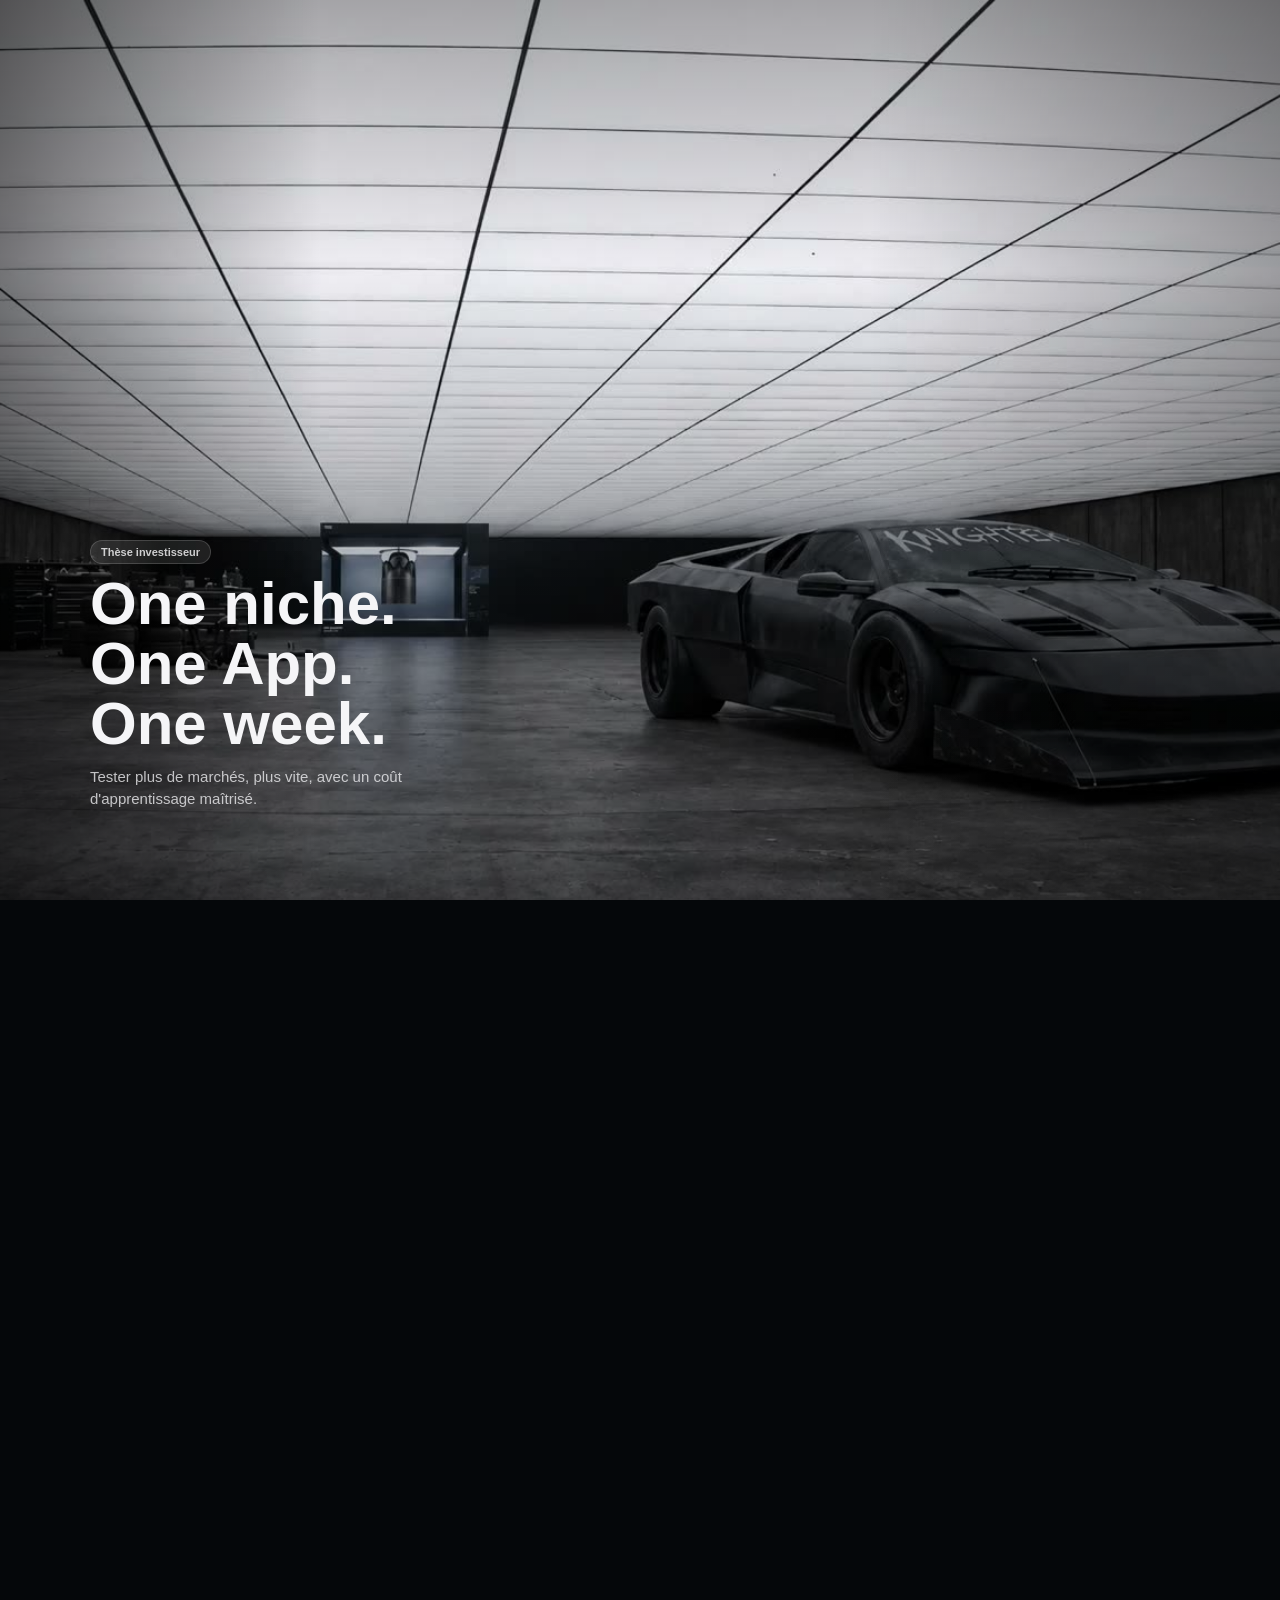
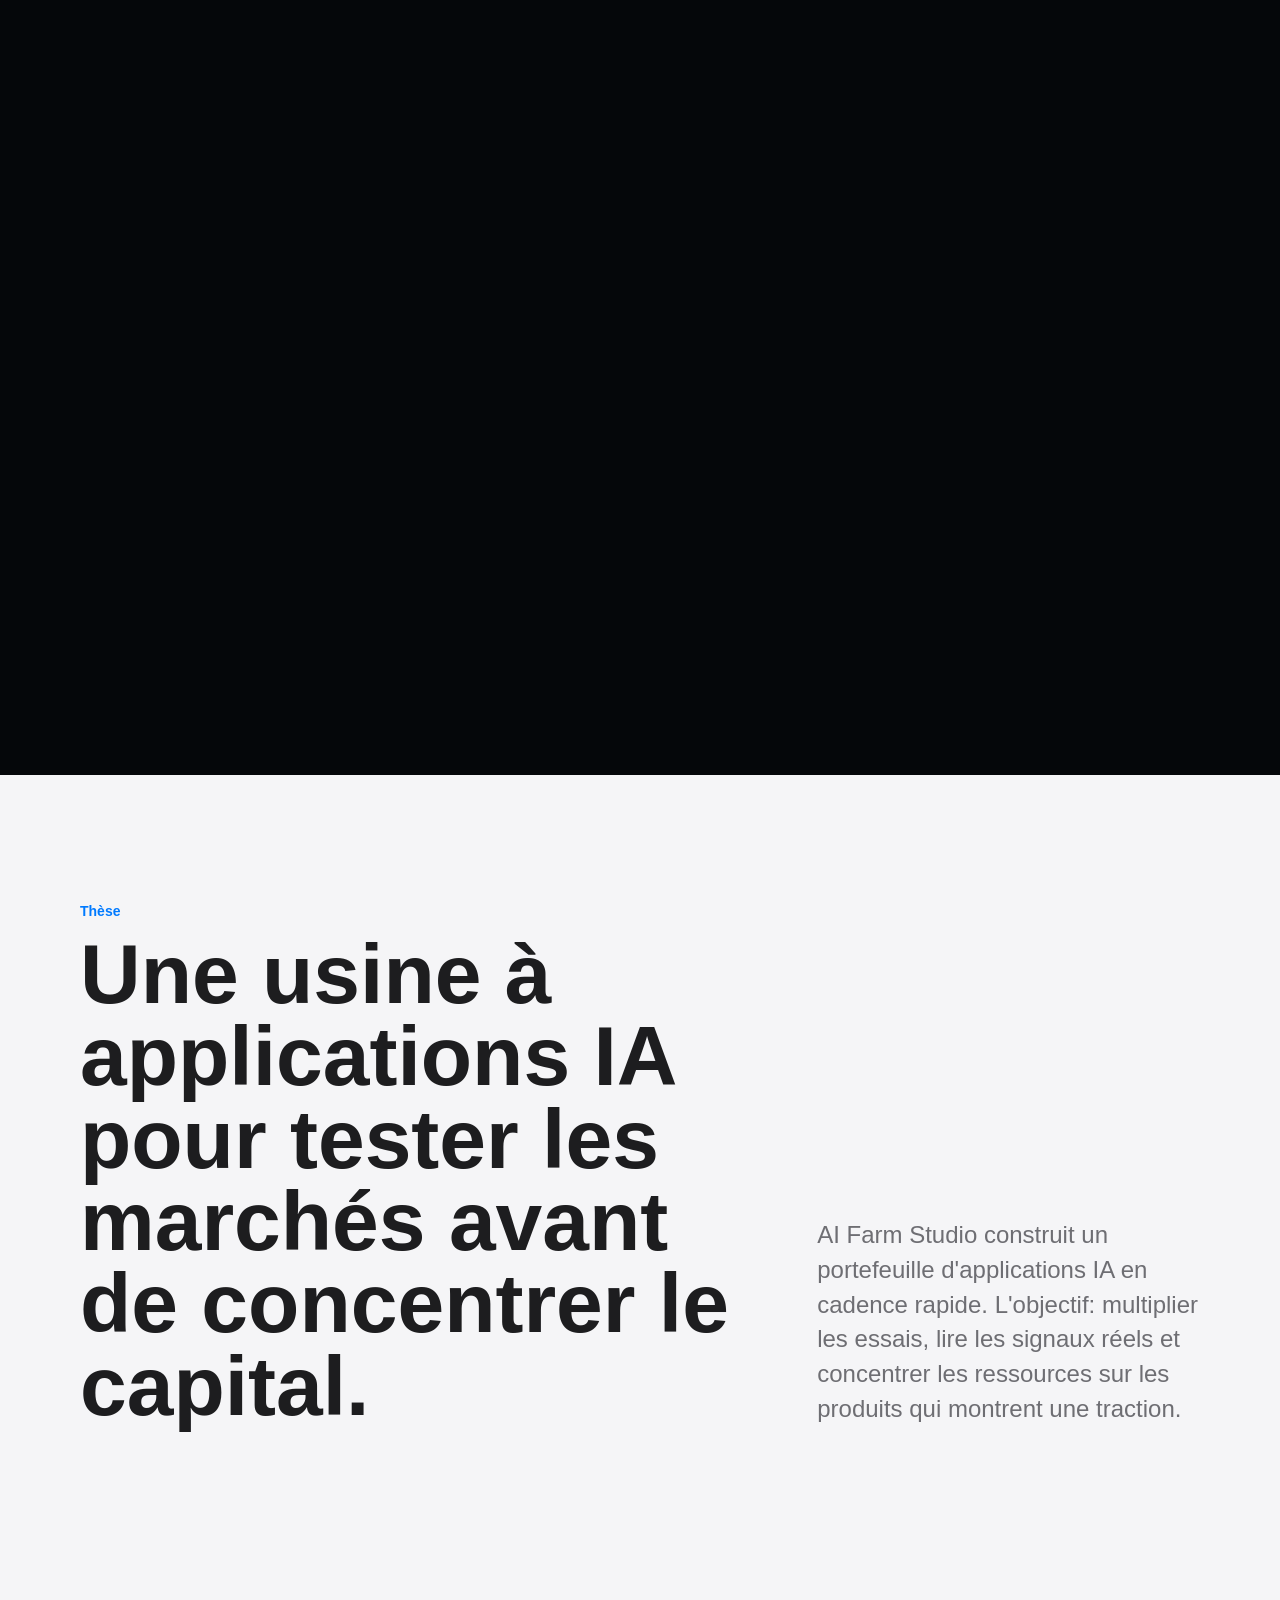
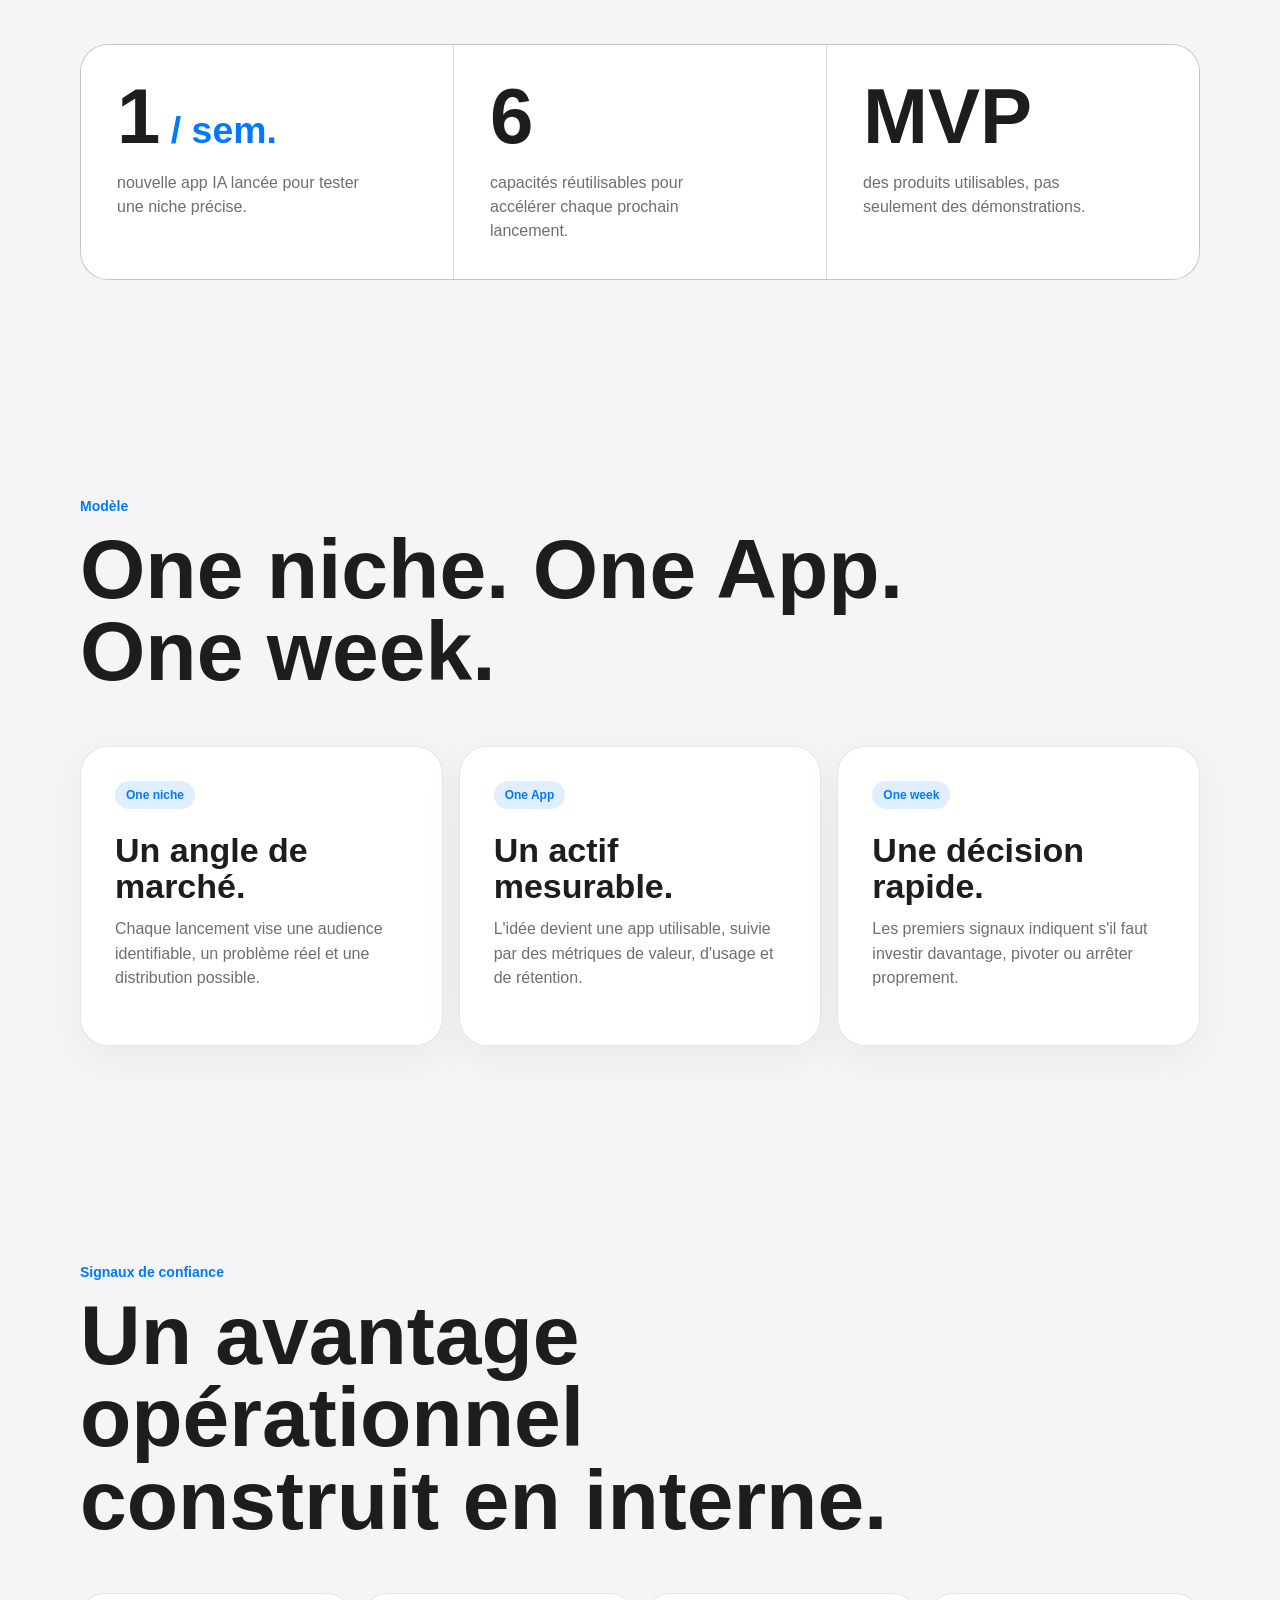
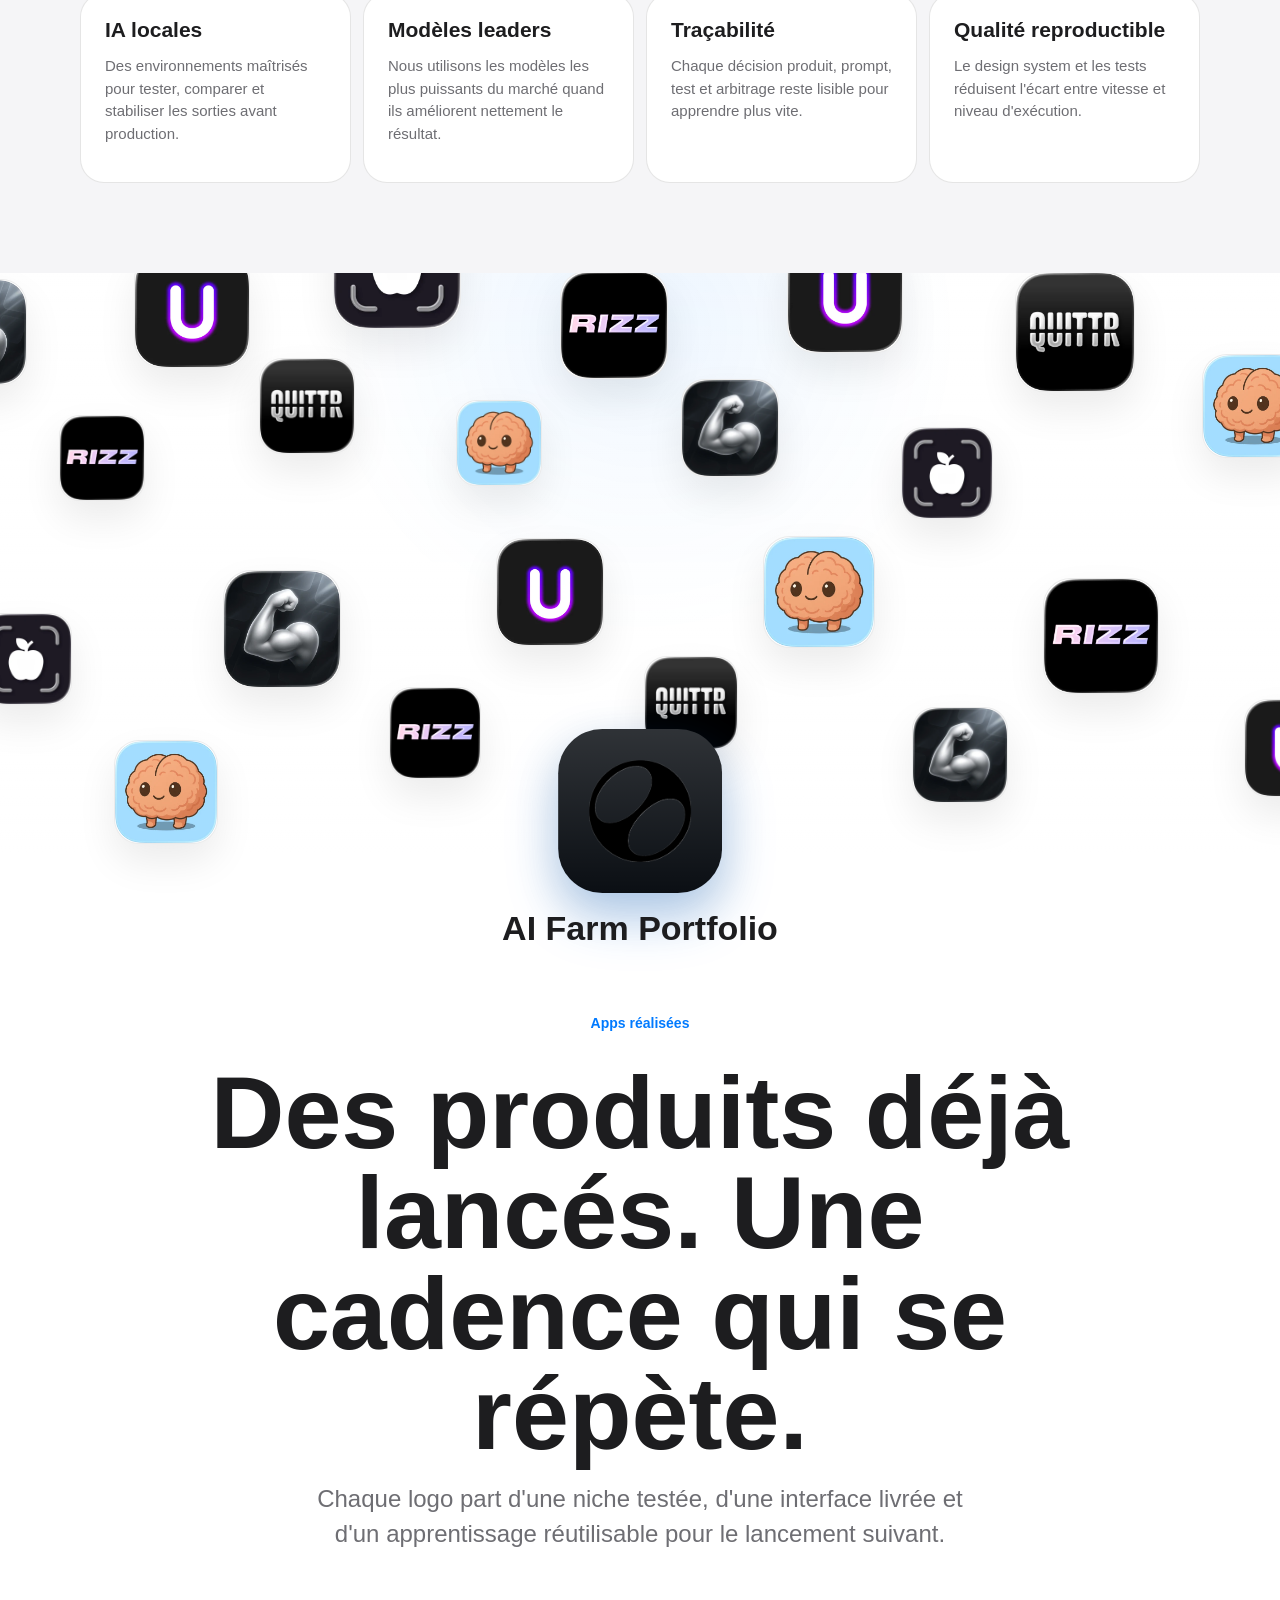
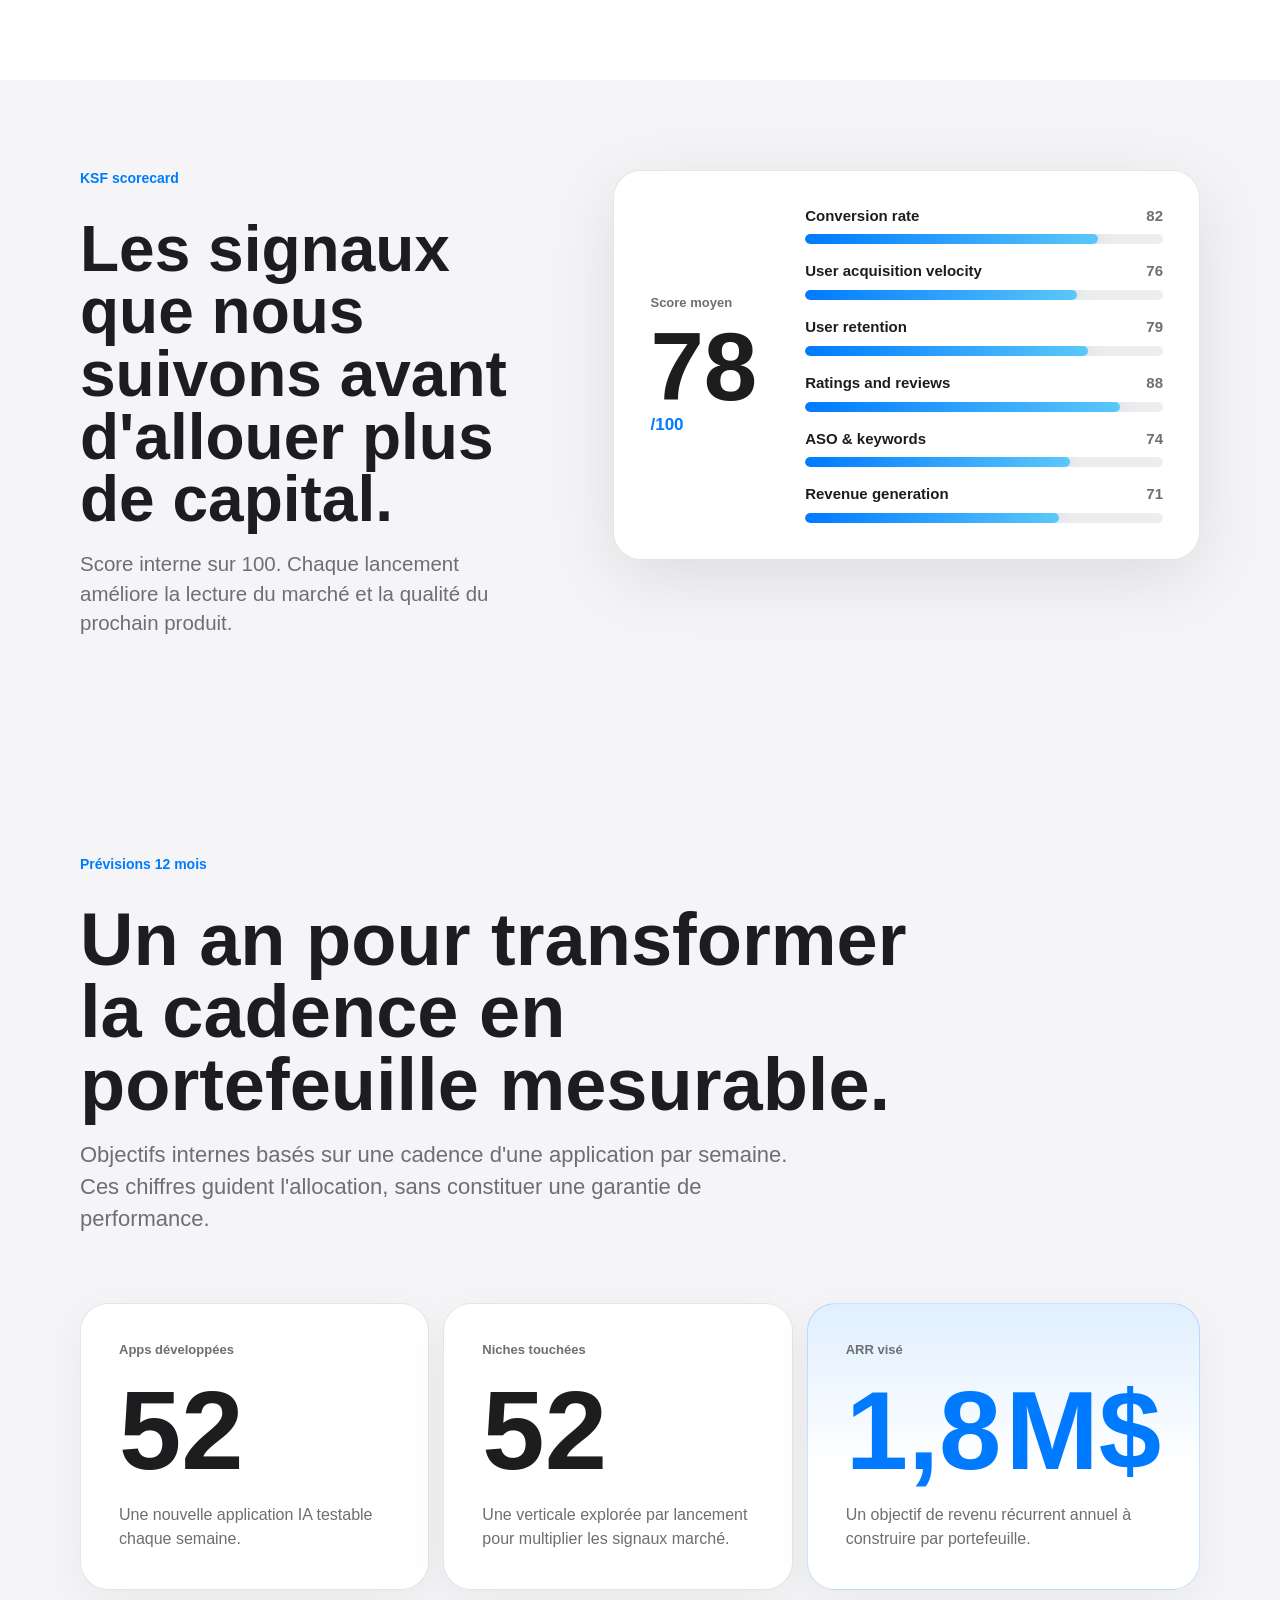
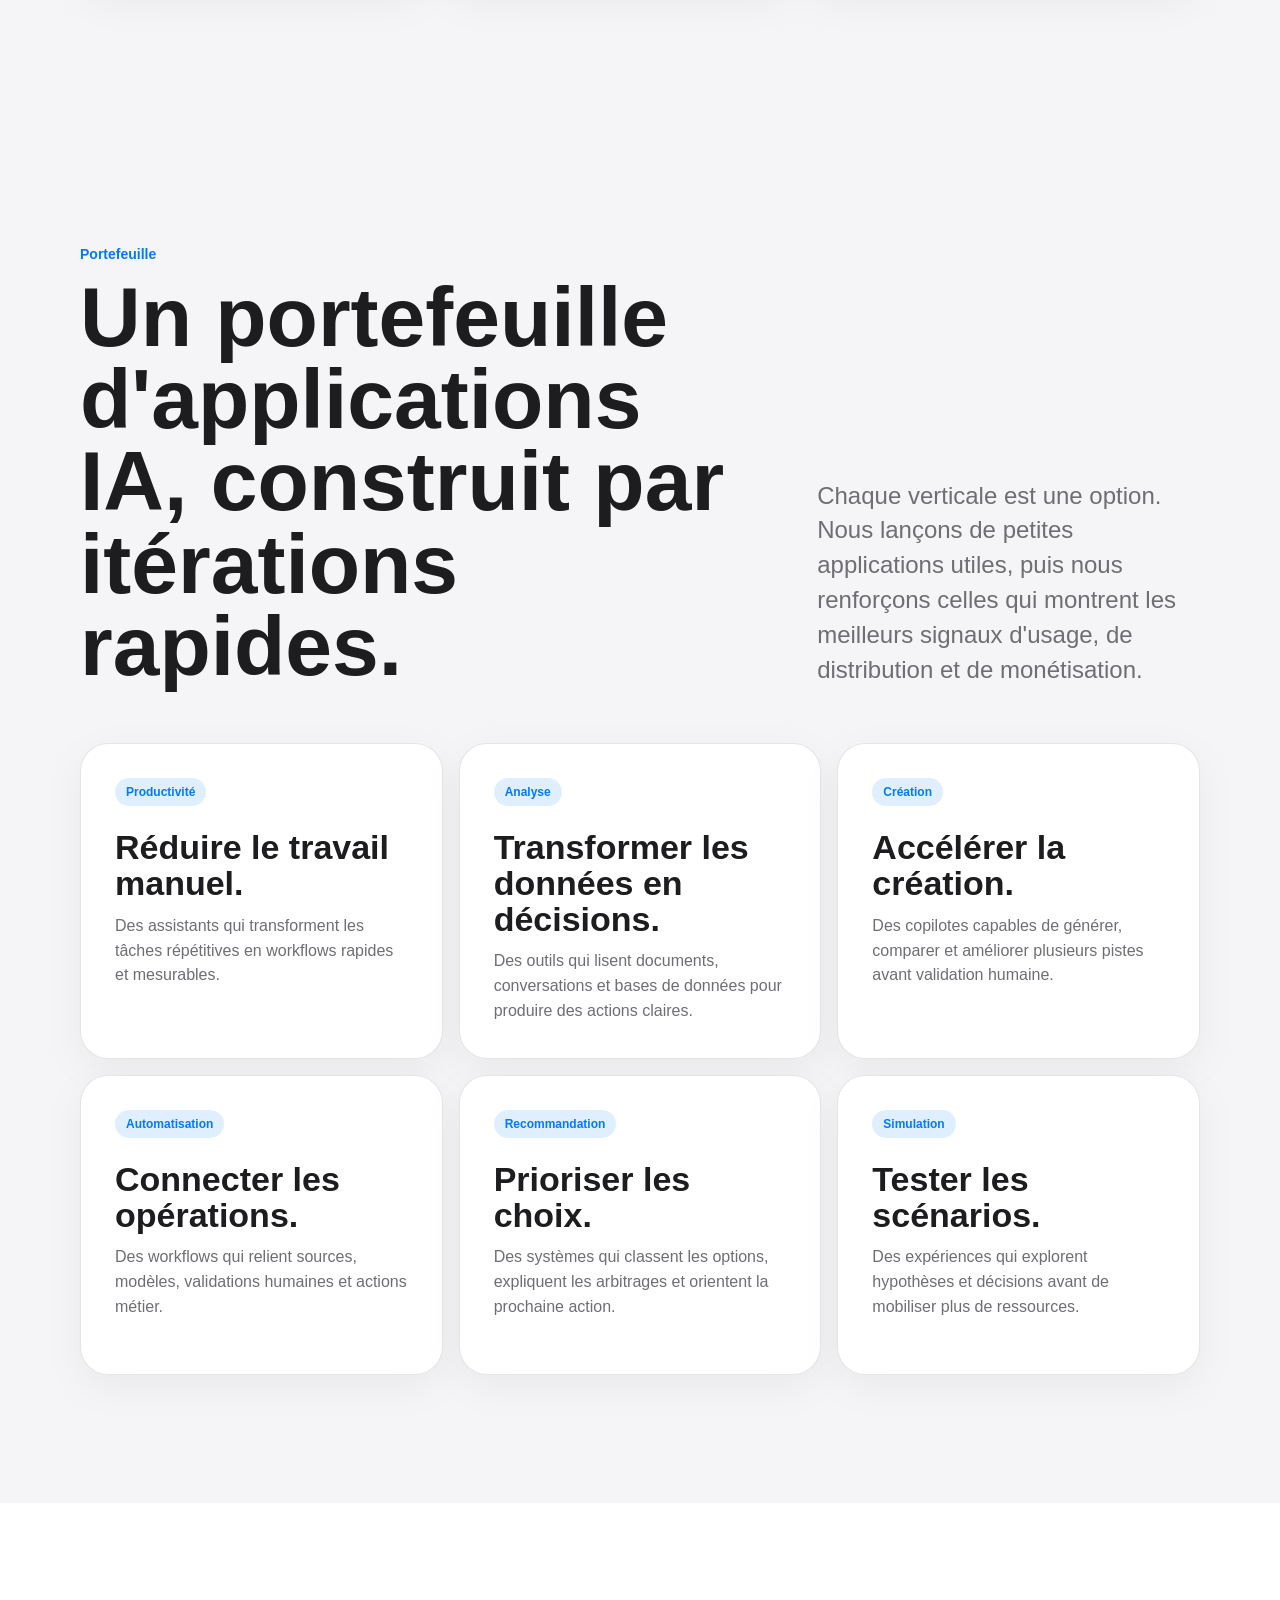
==== commit 10027c44: "Update investor landing page sections" ====
--- a/showcase.html
+++ b/showcase.html
@@ -34,8 +34,8 @@
       </a>
       <div class="site-nav__links" aria-label="Sections">
         <a href="#architecture">Thèse</a>
+        <a href="#applications">Portefeuille</a>
         <a href="#tools">Moteur</a>
-        <a href="#applications">Portefeuille</a>
         <a href="#investors">Investir</a>
       </div>
       <a class="site-nav__cta" href="#investors">Demander le dossier</a>
@@ -153,6 +153,36 @@
         </div>
       </section>
 
+      <section class="section">
+        <div data-anim="fade-up">
+          <p class="section-kicker">Modèle</p>
+          <h2 class="section-title">One niche. One App. One week.</h2>
+        </div>
+        <div class="cards cards--offset" data-anim="stagger">
+          <article class="card">
+            <span class="card__eyebrow">One niche</span>
+            <h3>Un angle de marché.</h3>
+            <p>
+              Chaque lancement vise une audience identifiable, un problème réel et une distribution possible.
+            </p>
+          </article>
+          <article class="card">
+            <span class="card__eyebrow">One App</span>
+            <h3>Un actif mesurable.</h3>
+            <p>
+              L'idée devient une app utilisable, suivie par des métriques de valeur, d'usage et de rétention.
+            </p>
+          </article>
+          <article class="card">
+            <span class="card__eyebrow">One week</span>
+            <h3>Une décision rapide.</h3>
+            <p>
+              Les premiers signaux indiquent s'il faut investir davantage, pivoter ou arrêter proprement.
+            </p>
+          </article>
+        </div>
+      </section>
+
       <section class="section section--tight proof-section" aria-label="Signaux de confiance opérationnels">
         <div data-anim="fade-up">
           <p class="section-kicker">Signaux de confiance</p>
@@ -175,6 +205,93 @@
             <strong>Qualité reproductible</strong>
             <span>Le design system et les tests réduisent l'écart entre vitesse et niveau d'exécution.</span>
           </article>
+        </div>
+      </section>
+
+      <section class="app-wall" id="portfolio-logos" aria-label="Logos d'applications déjà réalisées">
+        <div class="app-wall__cloud" data-anim="fade">
+          <span class="app-icon" style="--x: -2%; --y: 8%; --size: 106px; --delay: 0ms">
+            <img src="App-logos/400x400bb-75.webp" alt="" decoding="async" />
+          </span>
+          <span class="app-icon" style="--x: 8%; --y: 25%; --size: 86px; --delay: 130ms">
+            <img src="App-logos/rizz%20app.webp" alt="" decoding="async" />
+          </span>
+          <span class="app-icon" style="--x: 15%; --y: 5%; --size: 116px; --delay: 260ms">
+            <img src="App-logos/umax%20app.webp" alt="" decoding="async" />
+          </span>
+          <span class="app-icon" style="--x: 24%; --y: 18%; --size: 96px; --delay: 390ms">
+            <img src="App-logos/400x400bb-75%20(1).webp" alt="" decoding="async" />
+          </span>
+          <span class="app-icon" style="--x: 31%; --y: -1%; --size: 128px; --delay: 520ms">
+            <img src="App-logos/400x400bb-75%20(2).webp" alt="" decoding="async" />
+          </span>
+          <span class="app-icon" style="--x: 39%; --y: 23%; --size: 86px; --delay: 650ms">
+            <img src="App-logos/400x400bb-75%20(3).webp" alt="" decoding="async" />
+          </span>
+          <span class="app-icon" style="--x: 48%; --y: 7%; --size: 108px; --delay: 780ms">
+            <img src="App-logos/rizz%20app.webp" alt="" decoding="async" />
+          </span>
+          <span class="app-icon" style="--x: 57%; --y: 21%; --size: 98px; --delay: 910ms">
+            <img src="App-logos/400x400bb-75.webp" alt="" decoding="async" />
+          </span>
+          <span class="app-icon" style="--x: 66%; --y: 3%; --size: 116px; --delay: 1040ms">
+            <img src="App-logos/umax%20app.webp" alt="" decoding="async" />
+          </span>
+          <span class="app-icon" style="--x: 74%; --y: 27%; --size: 92px; --delay: 1170ms">
+            <img src="App-logos/400x400bb-75%20(2).webp" alt="" decoding="async" />
+          </span>
+          <span class="app-icon" style="--x: 84%; --y: 8%; --size: 120px; --delay: 1300ms">
+            <img src="App-logos/400x400bb-75%20(1).webp" alt="" decoding="async" />
+          </span>
+          <span class="app-icon" style="--x: 98%; --y: 18%; --size: 104px; --delay: 1430ms">
+            <img src="App-logos/400x400bb-75%20(3).webp" alt="" decoding="async" />
+          </span>
+
+          <span class="app-icon" style="--x: 2%; --y: 52%; --size: 92px; --delay: 1560ms">
+            <img src="App-logos/400x400bb-75%20(2).webp" alt="" decoding="async" />
+          </span>
+          <span class="app-icon" style="--x: 13%; --y: 70%; --size: 104px; --delay: 1690ms">
+            <img src="App-logos/400x400bb-75%20(3).webp" alt="" decoding="async" />
+          </span>
+          <span class="app-icon" style="--x: 22%; --y: 48%; --size: 118px; --delay: 1820ms">
+            <img src="App-logos/400x400bb-75.webp" alt="" decoding="async" />
+          </span>
+          <span class="app-icon" style="--x: 34%; --y: 62%; --size: 92px; --delay: 1950ms">
+            <img src="App-logos/rizz%20app.webp" alt="" decoding="async" />
+          </span>
+          <span class="app-icon" style="--x: 43%; --y: 43%; --size: 108px; --delay: 2080ms">
+            <img src="App-logos/umax%20app.webp" alt="" decoding="async" />
+          </span>
+          <span class="app-icon" style="--x: 54%; --y: 58%; --size: 94px; --delay: 2210ms">
+            <img src="App-logos/400x400bb-75%20(1).webp" alt="" decoding="async" />
+          </span>
+          <span class="app-icon" style="--x: 64%; --y: 43%; --size: 112px; --delay: 2340ms">
+            <img src="App-logos/400x400bb-75%20(3).webp" alt="" decoding="async" />
+          </span>
+          <span class="app-icon" style="--x: 75%; --y: 65%; --size: 96px; --delay: 2470ms">
+            <img src="App-logos/400x400bb-75.webp" alt="" decoding="async" />
+          </span>
+          <span class="app-icon" style="--x: 86%; --y: 49%; --size: 116px; --delay: 2600ms">
+            <img src="App-logos/rizz%20app.webp" alt="" decoding="async" />
+          </span>
+          <span class="app-icon" style="--x: 101%; --y: 64%; --size: 98px; --delay: 2730ms">
+            <img src="App-logos/umax%20app.webp" alt="" decoding="async" />
+          </span>
+
+          <div class="app-wall__identity">
+            <span class="app-wall__main-icon" aria-hidden="true">
+              <img src="logo/Pasted%20Graphic%203.png" alt="" decoding="async" />
+            </span>
+            <span>AI Farm Portfolio</span>
+          </div>
+        </div>
+        <div class="app-wall__copy" data-anim="fade-up">
+          <p class="section-kicker">Apps réalisées</p>
+          <h2 class="section-title">Des produits déjà lancés. Une cadence qui se répète.</h2>
+          <p class="section-copy">
+            Chaque logo part d'une niche testée, d'une interface livrée et d'un apprentissage réutilisable pour le
+            lancement suivant.
+          </p>
         </div>
       </section>
 
@@ -279,31 +396,58 @@
         </div>
       </section>
 
-      <section class="section">
-        <div data-anim="fade-up">
-          <p class="section-kicker">Modèle</p>
-          <h2 class="section-title">One niche. One App. One week.</h2>
-        </div>
-        <div class="cards cards--offset" data-anim="stagger">
-          <article class="card">
-            <span class="card__eyebrow">One niche</span>
-            <h3>Un angle de marché.</h3>
-            <p>
-              Chaque lancement vise une audience identifiable, un problème réel et une distribution possible.
-            </p>
-          </article>
-          <article class="card">
-            <span class="card__eyebrow">One App</span>
-            <h3>Un actif mesurable.</h3>
-            <p>
-              L'idée devient une app utilisable, suivie par des métriques de valeur, d'usage et de rétention.
-            </p>
-          </article>
-          <article class="card">
-            <span class="card__eyebrow">One week</span>
-            <h3>Une décision rapide.</h3>
-            <p>
-              Les premiers signaux indiquent s'il faut investir davantage, pivoter ou arrêter proprement.
+      <section class="section" id="applications">
+        <div class="manifesto manifesto--stacked" data-anim="fade-up">
+          <div>
+            <p class="section-kicker">Portefeuille</p>
+            <h2 class="section-title">Un portefeuille d'applications IA, construit par itérations rapides.</h2>
+          </div>
+          <p class="section-copy">
+            Chaque verticale est une option. Nous lançons de petites applications utiles, puis nous renforçons celles
+            qui montrent les meilleurs signaux d'usage, de distribution et de monétisation.
+          </p>
+        </div>
+        <div class="cards" data-anim="stagger">
+          <article class="card">
+            <span class="card__eyebrow">Productivité</span>
+            <h3>Réduire le travail manuel.</h3>
+            <p>
+              Des assistants qui transforment les tâches répétitives en workflows rapides et mesurables.
+            </p>
+          </article>
+          <article class="card">
+            <span class="card__eyebrow">Analyse</span>
+            <h3>Transformer les données en décisions.</h3>
+            <p>
+              Des outils qui lisent documents, conversations et bases de données pour produire des actions claires.
+            </p>
+          </article>
+          <article class="card">
+            <span class="card__eyebrow">Création</span>
+            <h3>Accélérer la création.</h3>
+            <p>
+              Des copilotes capables de générer, comparer et améliorer plusieurs pistes avant validation humaine.
+            </p>
+          </article>
+          <article class="card">
+            <span class="card__eyebrow">Automatisation</span>
+            <h3>Connecter les opérations.</h3>
+            <p>
+              Des workflows qui relient sources, modèles, validations humaines et actions métier.
+            </p>
+          </article>
+          <article class="card">
+            <span class="card__eyebrow">Recommandation</span>
+            <h3>Prioriser les choix.</h3>
+            <p>
+              Des systèmes qui classent les options, expliquent les arbitrages et orientent la prochaine action.
+            </p>
+          </article>
+          <article class="card">
+            <span class="card__eyebrow">Simulation</span>
+            <h3>Tester les scénarios.</h3>
+            <p>
+              Des expériences qui explorent hypothèses et décisions avant de mobiliser plus de ressources.
             </p>
           </article>
         </div>
@@ -337,6 +481,41 @@
             <strong>Design composable</strong>
             <p>Chaque décision validée devient un actif réutilisable pour accélérer les prochains lancements.</p>
           </article>
+        </div>
+      </section>
+
+      <section
+        class="zero-load"
+        id="cognitive-load"
+        aria-label="Objectif zero cognitive load"
+        data-anim-scroll-group="Cognitive Load - Global"
+      >
+        <div class="zero-load__inner">
+          <div class="zero-load__statement" data-anim="fade-up">
+            <p class="section-kicker">Expérience utilisateur</p>
+            <h2><span class="zero-load__percent">0%</span> de Cognitive Load.</h2>
+          </div>
+          <p class="zero-load__lead" data-anim="fade-up">
+            Plus d'interface à apprendre. L'app comprend le contexte, prépare le travail et ne laisse qu'une action
+            évidente.
+          </p>
+          <div class="zero-load__flow" data-anim="stagger" aria-label="Méthode zero cognitive load">
+            <article>
+              <span>01</span>
+              <strong>Comprendre sans demander.</strong>
+              <p>L'app récupère le contexte utile et retire les étapes qui ne servent pas la décision.</p>
+            </article>
+            <article>
+              <span>02</span>
+              <strong>Préparer le travail.</strong>
+              <p>Les options arrivent déjà triées, expliquées et prêtes à être validées.</p>
+            </article>
+            <article>
+              <span>03</span>
+              <strong>Réduire au bon geste.</strong>
+              <p>L'utilisateur ajuste, confirme ou délègue. Le reste disparaît dans le moteur.</p>
+            </article>
+          </div>
         </div>
       </section>
 
@@ -366,174 +545,6 @@
             <strong>Surveiller</strong>
             <p>Suivre qualité, coûts, usages et signaux faibles dès les premières sessions.</p>
           </div>
-        </div>
-      </section>
-
-      <section class="section split section--dark" id="core">
-        <div class="split__media" data-anim="zoom">
-          <iframe
-            class="animation-frame"
-            src="animation/paperclip-agent-animation.html?v=fit-6"
-            title="Animation des agents AI Farm Studio"
-            loading="lazy"
-          ></iframe>
-        </div>
-        <div class="split__body" data-anim="fade-up">
-          <p class="section-kicker">Système d'agents</p>
-          <h2 class="section-title">Une équipe d'agents pour produire, tester et apprendre.</h2>
-          <p class="section-copy">
-            Les agents ne remplacent pas la vision humaine. Ils augmentent la capacité d'analyse, de construction et
-            de suivi, avec une supervision claire à chaque étape.
-          </p>
-          <ul class="feature-list">
-            <li>Recherche, analyse de niche et formulation du besoin.</li>
-            <li>Design, génération de code, tests et itérations rapides.</li>
-            <li>Monitoring des usages, coûts, performances et signaux de traction.</li>
-          </ul>
-        </div>
-      </section>
-
-      <section class="section" id="applications">
-        <div class="manifesto manifesto--stacked" data-anim="fade-up">
-          <div>
-            <p class="section-kicker">Portefeuille</p>
-            <h2 class="section-title">Un portefeuille d'applications IA, construit par itérations rapides.</h2>
-          </div>
-          <p class="section-copy">
-            Chaque verticale est une option. Nous lançons de petites applications utiles, puis nous renforçons celles
-            qui montrent les meilleurs signaux d'usage, de distribution et de monétisation.
-          </p>
-        </div>
-        <div class="cards" data-anim="stagger">
-          <article class="card">
-            <span class="card__eyebrow">Productivité</span>
-            <h3>Réduire le travail manuel.</h3>
-            <p>
-              Des assistants qui transforment les tâches répétitives en workflows rapides et mesurables.
-            </p>
-          </article>
-          <article class="card">
-            <span class="card__eyebrow">Analyse</span>
-            <h3>Transformer les données en décisions.</h3>
-            <p>
-              Des outils qui lisent documents, conversations et bases de données pour produire des actions claires.
-            </p>
-          </article>
-          <article class="card">
-            <span class="card__eyebrow">Création</span>
-            <h3>Accélérer la création.</h3>
-            <p>
-              Des copilotes capables de générer, comparer et améliorer plusieurs pistes avant validation humaine.
-            </p>
-          </article>
-          <article class="card">
-            <span class="card__eyebrow">Automatisation</span>
-            <h3>Connecter les opérations.</h3>
-            <p>
-              Des workflows qui relient sources, modèles, validations humaines et actions métier.
-            </p>
-          </article>
-          <article class="card">
-            <span class="card__eyebrow">Recommandation</span>
-            <h3>Prioriser les choix.</h3>
-            <p>
-              Des systèmes qui classent les options, expliquent les arbitrages et orientent la prochaine action.
-            </p>
-          </article>
-          <article class="card">
-            <span class="card__eyebrow">Simulation</span>
-            <h3>Tester les scénarios.</h3>
-            <p>
-              Des expériences qui explorent hypothèses et décisions avant de mobiliser plus de ressources.
-            </p>
-          </article>
-        </div>
-      </section>
-
-      <section class="app-wall" id="portfolio-logos" aria-label="Logos d'applications déjà réalisées">
-        <div class="app-wall__cloud" data-anim="fade">
-          <span class="app-icon" style="--x: -2%; --y: 8%; --size: 106px; --delay: 0ms">
-            <img src="App-logos/400x400bb-75.webp" alt="" decoding="async" />
-          </span>
-          <span class="app-icon" style="--x: 8%; --y: 25%; --size: 86px; --delay: 130ms">
-            <img src="App-logos/rizz%20app.webp" alt="" decoding="async" />
-          </span>
-          <span class="app-icon" style="--x: 15%; --y: 5%; --size: 116px; --delay: 260ms">
-            <img src="App-logos/umax%20app.webp" alt="" decoding="async" />
-          </span>
-          <span class="app-icon" style="--x: 24%; --y: 18%; --size: 96px; --delay: 390ms">
-            <img src="App-logos/400x400bb-75%20(1).webp" alt="" decoding="async" />
-          </span>
-          <span class="app-icon" style="--x: 31%; --y: -1%; --size: 128px; --delay: 520ms">
-            <img src="App-logos/400x400bb-75%20(2).webp" alt="" decoding="async" />
-          </span>
-          <span class="app-icon" style="--x: 39%; --y: 23%; --size: 86px; --delay: 650ms">
-            <img src="App-logos/400x400bb-75%20(3).webp" alt="" decoding="async" />
-          </span>
-          <span class="app-icon" style="--x: 48%; --y: 7%; --size: 108px; --delay: 780ms">
-            <img src="App-logos/rizz%20app.webp" alt="" decoding="async" />
-          </span>
-          <span class="app-icon" style="--x: 57%; --y: 21%; --size: 98px; --delay: 910ms">
-            <img src="App-logos/400x400bb-75.webp" alt="" decoding="async" />
-          </span>
-          <span class="app-icon" style="--x: 66%; --y: 3%; --size: 116px; --delay: 1040ms">
-            <img src="App-logos/umax%20app.webp" alt="" decoding="async" />
-          </span>
-          <span class="app-icon" style="--x: 74%; --y: 27%; --size: 92px; --delay: 1170ms">
-            <img src="App-logos/400x400bb-75%20(2).webp" alt="" decoding="async" />
-          </span>
-          <span class="app-icon" style="--x: 84%; --y: 8%; --size: 120px; --delay: 1300ms">
-            <img src="App-logos/400x400bb-75%20(1).webp" alt="" decoding="async" />
-          </span>
-          <span class="app-icon" style="--x: 98%; --y: 18%; --size: 104px; --delay: 1430ms">
-            <img src="App-logos/400x400bb-75%20(3).webp" alt="" decoding="async" />
-          </span>
-
-          <span class="app-icon" style="--x: 2%; --y: 52%; --size: 92px; --delay: 1560ms">
-            <img src="App-logos/400x400bb-75%20(2).webp" alt="" decoding="async" />
-          </span>
-          <span class="app-icon" style="--x: 13%; --y: 70%; --size: 104px; --delay: 1690ms">
-            <img src="App-logos/400x400bb-75%20(3).webp" alt="" decoding="async" />
-          </span>
-          <span class="app-icon" style="--x: 22%; --y: 48%; --size: 118px; --delay: 1820ms">
-            <img src="App-logos/400x400bb-75.webp" alt="" decoding="async" />
-          </span>
-          <span class="app-icon" style="--x: 34%; --y: 62%; --size: 92px; --delay: 1950ms">
-            <img src="App-logos/rizz%20app.webp" alt="" decoding="async" />
-          </span>
-          <span class="app-icon" style="--x: 43%; --y: 43%; --size: 108px; --delay: 2080ms">
-            <img src="App-logos/umax%20app.webp" alt="" decoding="async" />
-          </span>
-          <span class="app-icon" style="--x: 54%; --y: 58%; --size: 94px; --delay: 2210ms">
-            <img src="App-logos/400x400bb-75%20(1).webp" alt="" decoding="async" />
-          </span>
-          <span class="app-icon" style="--x: 64%; --y: 43%; --size: 112px; --delay: 2340ms">
-            <img src="App-logos/400x400bb-75%20(3).webp" alt="" decoding="async" />
-          </span>
-          <span class="app-icon" style="--x: 75%; --y: 65%; --size: 96px; --delay: 2470ms">
-            <img src="App-logos/400x400bb-75.webp" alt="" decoding="async" />
-          </span>
-          <span class="app-icon" style="--x: 86%; --y: 49%; --size: 116px; --delay: 2600ms">
-            <img src="App-logos/rizz%20app.webp" alt="" decoding="async" />
-          </span>
-          <span class="app-icon" style="--x: 101%; --y: 64%; --size: 98px; --delay: 2730ms">
-            <img src="App-logos/umax%20app.webp" alt="" decoding="async" />
-          </span>
-
-          <div class="app-wall__identity">
-            <span class="app-wall__main-icon" aria-hidden="true">
-              <img src="logo/Pasted%20Graphic%203.png" alt="" decoding="async" />
-            </span>
-            <span>AI Farm Portfolio</span>
-          </div>
-        </div>
-        <div class="app-wall__copy" data-anim="fade-up">
-          <p class="section-kicker">Apps réalisées</p>
-          <h2 class="section-title">Des produits déjà lancés. Une cadence qui se répète.</h2>
-          <p class="section-copy">
-            Chaque logo part d'une niche testée, d'une interface livrée et d'un apprentissage réutilisable pour le
-            lancement suivant.
-          </p>
         </div>
       </section>
 
@@ -572,6 +583,47 @@
         </div>
       </section>
 
+      <section
+        class="model-optimization"
+        id="model-optimization"
+        aria-label="Optimisation des modèles IA"
+        data-anim-scroll-group="Model Optimization - Global"
+      >
+        <div class="model-optimization__copy" data-anim="fade-up">
+          <p class="section-kicker">Optimisation modèle</p>
+          <h2 class="section-title">Pousser la performance de l'intérieur.</h2>
+          <p class="section-copy">
+            Nous optimisons chaque modèle pour le geste produit: routage, contexte, mémoire, prompts, formats de sortie
+            et exécution locale quand elle crée un avantage. Le bon modèle, au bon moment, avec le minimum de friction.
+          </p>
+        </div>
+        <div class="model-optimization__visual" data-anim="zoom">
+          <img
+            src="illustration/cardboard-no-bg.png"
+            alt="Carte mère illustrant l'optimisation interne des modèles IA"
+            loading="eager"
+            decoding="async"
+          />
+        </div>
+        <div class="model-optimization__metrics" data-anim="stagger" aria-label="Preuves techniques de l'optimisation">
+          <article>
+            <span>Route</span>
+            <strong>chaque tâche</strong>
+            <p>vers le bon modèle</p>
+          </article>
+          <article>
+            <span>Active</span>
+            <strong>le local</strong>
+            <p>quand il réduit coût et latence</p>
+          </article>
+          <article>
+            <span>Contrôle</span>
+            <strong>en continu</strong>
+            <p>qualité, coût et cohérence</p>
+          </article>
+        </div>
+      </section>
+
       <section class="section steps" id="integration">
         <div data-anim="fade-up">
           <p class="section-kicker">Méthode</p>
@@ -597,6 +649,30 @@
             </div>
           </li>
         </ol>
+      </section>
+
+      <section class="section split agent-system" id="core">
+        <div class="split__media" data-anim="zoom">
+          <iframe
+            class="animation-frame"
+            src="animation/paperclip-agent-animation.html?v=fit-7"
+            title="Animation des agents AI Farm Studio"
+            loading="lazy"
+          ></iframe>
+        </div>
+        <div class="split__body" data-anim="fade-up">
+          <p class="section-kicker">Système d'agents</p>
+          <h2 class="section-title">Une équipe d'agents pour produire, tester et apprendre.</h2>
+          <p class="section-copy">
+            Les agents ne remplacent pas la vision humaine. Ils augmentent la capacité d'analyse, de construction et
+            de suivi, avec une supervision claire à chaque étape.
+          </p>
+          <ul class="feature-list">
+            <li>Recherche, analyse de niche et formulation du besoin.</li>
+            <li>Design, génération de code, tests et itérations rapides.</li>
+            <li>Monitoring des usages, coûts, performances et signaux de traction.</li>
+          </ul>
+        </div>
       </section>
 
       <section class="section split split--reverse" id="enterprise">
--- a/assets/css/showcase.css
+++ b/assets/css/showcase.css
@@ -71,6 +71,34 @@
 
 .section--dark .card__eyebrow {
   background: rgba(90, 200, 250, 0.12);
+}
+
+.agent-system {
+  grid-template-columns: minmax(560px, 1.22fr) minmax(360px, 0.78fr);
+  gap: clamp(38px, 5.2vw, 86px);
+  padding-right: max(20px, calc((100vw - 1420px) / 2));
+  padding-left: max(20px, calc((100vw - 1420px) / 2));
+}
+
+.agent-system .split__media {
+  width: 100%;
+  min-width: 0;
+  height: clamp(520px, 42vw, 680px);
+  aspect-ratio: 16 / 10;
+}
+
+.agent-system .animation-frame {
+  min-width: 0;
+  height: 100%;
+  background: #f5f5f7;
+}
+
+.agent-system [data-anim="zoom"] iframe {
+  transform: none;
+}
+
+.agent-system .split__body {
+  max-width: 560px;
 }
 
 .manifesto--stacked {
@@ -442,6 +470,201 @@
   color: var(--muted);
   font-size: 16px;
   line-height: 1.5;
+}
+
+.zero-load {
+  padding: clamp(76px, 10vw, 140px) max(20px, calc((100vw - 1120px) / 2));
+  background:
+    linear-gradient(180deg, #fff 0%, #f5f5f7 100%);
+  color: var(--text);
+}
+
+.zero-load__inner {
+  display: grid;
+  justify-items: center;
+  gap: clamp(26px, 5vw, 56px);
+  text-align: center;
+}
+
+.zero-load__statement {
+  display: grid;
+  gap: 18px;
+  justify-items: center;
+}
+
+.zero-load__statement h2 {
+  max-width: 920px;
+  margin: 0;
+  color: var(--text);
+  font-family: var(--font-display);
+  font-size: clamp(48px, 7.2vw, 96px);
+  font-weight: 780;
+  letter-spacing: 0;
+  line-height: 0.94;
+}
+
+.zero-load__percent {
+  color: var(--accent);
+}
+
+.zero-load__lead {
+  max-width: 680px;
+  margin: 0;
+  color: #6e6e73;
+  font-size: clamp(18px, 2vw, 24px);
+  font-weight: 500;
+  letter-spacing: 0;
+  line-height: 1.45;
+}
+
+.zero-load__flow {
+  display: grid;
+  grid-template-columns: repeat(3, 1fr);
+  width: min(100%, 1080px);
+  margin: 0 auto;
+  border-top: 1px solid var(--line);
+  text-align: left;
+}
+
+.zero-load__flow article {
+  display: grid;
+  gap: 10px;
+  padding: clamp(22px, 3vw, 34px) clamp(18px, 3vw, 30px) 0;
+}
+
+.zero-load__flow article + article {
+  border-left: 1px solid var(--line);
+}
+
+.zero-load__flow span {
+  color: var(--accent);
+  font-size: 12px;
+  font-weight: 780;
+}
+
+.zero-load__flow strong {
+  color: var(--text);
+  font-family: var(--font-display);
+  font-size: clamp(20px, 2vw, 28px);
+  line-height: 1.08;
+}
+
+.zero-load__flow p {
+  margin: 0;
+  color: #6e6e73;
+  font-size: 16px;
+  line-height: 1.5;
+}
+
+.model-optimization {
+  position: relative;
+  display: grid;
+  gap: clamp(30px, 6vw, 64px);
+  overflow: hidden;
+  padding: clamp(76px, 10vw, 140px) max(20px, calc((100vw - 1120px) / 2));
+  background:
+    radial-gradient(circle at 50% 34%, rgba(90, 200, 250, 0.18), rgba(90, 200, 250, 0) 26%),
+    linear-gradient(180deg, #05070a 0%, #000 100%);
+  color: #f5f5f7;
+  text-align: center;
+}
+
+.model-optimization__copy {
+  position: relative;
+  z-index: 2;
+  display: grid;
+  justify-items: center;
+  gap: 18px;
+}
+
+.model-optimization .section-kicker {
+  color: #5ac8fa;
+}
+
+.model-optimization .section-title {
+  max-width: 860px;
+  margin: 0 auto;
+  color: #fff;
+  font-size: clamp(40px, 6.8vw, 84px);
+  line-height: 0.98;
+}
+
+.model-optimization .section-copy {
+  max-width: 760px;
+  margin: 0 auto;
+  color: rgba(245, 245, 247, 0.72);
+  font-size: clamp(18px, 1.7vw, 23px);
+}
+
+.model-optimization__visual {
+  position: relative;
+  z-index: 1;
+  width: min(100%, 620px);
+  margin: 0 auto;
+  aspect-ratio: 926 / 1091;
+}
+
+.model-optimization__visual::before {
+  content: "";
+  position: absolute;
+  inset: 8%;
+  border-radius: 50%;
+  background: radial-gradient(circle, rgba(0, 122, 255, 0.2), rgba(0, 0, 0, 0) 64%);
+  filter: blur(34px);
+}
+
+.model-optimization__visual img {
+  position: relative;
+  z-index: 1;
+  width: 100%;
+  height: 100%;
+  object-fit: contain;
+  filter:
+    drop-shadow(0 50px 100px rgba(0, 0, 0, 0.72))
+    drop-shadow(0 0 54px rgba(90, 200, 250, 0.18));
+}
+
+.model-optimization__metrics {
+  position: relative;
+  z-index: 2;
+  display: grid;
+  grid-template-columns: repeat(3, 1fr);
+  gap: clamp(28px, 5vw, 70px);
+  text-align: left;
+}
+
+.model-optimization__metrics article {
+  padding-top: clamp(24px, 3vw, 34px);
+  border-top: 1px solid rgba(255, 255, 255, 0.48);
+}
+
+.model-optimization__metrics span {
+  display: block;
+  color: rgba(245, 245, 247, 0.42);
+  font-family: var(--font-display);
+  font-size: clamp(17px, 2vw, 24px);
+  font-weight: 720;
+  line-height: 1.14;
+}
+
+.model-optimization__metrics strong {
+  display: block;
+  margin-top: 16px;
+  color: #fff;
+  font-family: var(--font-display);
+  font-size: clamp(32px, 4.6vw, 56px);
+  font-weight: 780;
+  letter-spacing: 0;
+  line-height: 0.98;
+}
+
+.model-optimization__metrics p {
+  margin: 14px 0 0;
+  color: rgba(245, 245, 247, 0.52);
+  font-family: var(--font-display);
+  font-size: clamp(17px, 2vw, 24px);
+  font-weight: 720;
+  line-height: 1.14;
 }
 
 .app-wall {
@@ -797,6 +1020,22 @@
 }
 
 @media (max-width: 860px) {
+  .agent-system {
+    grid-template-columns: 1fr;
+    padding-right: 20px;
+    padding-left: 20px;
+  }
+
+  .agent-system .split__media {
+    max-width: 100%;
+    height: clamp(360px, 92vw, 560px);
+    aspect-ratio: auto;
+  }
+
+  .agent-system .split__body {
+    max-width: none;
+  }
+
   .proof-grid {
     grid-template-columns: 1fr;
   }
@@ -850,6 +1089,79 @@
     border-left: 0;
   }
 
+  .zero-load {
+    padding-top: 76px;
+    padding-bottom: 76px;
+  }
+
+  .zero-load__inner {
+    gap: 30px;
+  }
+
+  .zero-load__statement h2 {
+    font-size: clamp(44px, 12vw, 62px);
+    line-height: 0.96;
+  }
+
+  .zero-load__lead {
+    font-size: clamp(18px, 5vw, 22px);
+    line-height: 1.4;
+  }
+
+  .zero-load__flow,
+  .model-optimization__metrics {
+    grid-template-columns: 1fr;
+  }
+
+  .zero-load__flow article {
+    min-height: auto;
+  }
+
+  .zero-load__flow article {
+    padding: 22px 0;
+  }
+
+  .zero-load__flow article + article {
+    border-top: 1px solid var(--line);
+    border-left: 0;
+  }
+
+  .model-optimization {
+    gap: 28px;
+    padding-top: 76px;
+    padding-bottom: 76px;
+  }
+
+  .model-optimization .section-title {
+    font-size: clamp(38px, 10vw, 58px);
+  }
+
+  .model-optimization__visual {
+    width: min(84vw, 360px);
+  }
+
+  .model-optimization__metrics {
+    gap: 22px;
+  }
+
+  .model-optimization__metrics article {
+    padding-top: 20px;
+  }
+
+  .model-optimization__metrics span,
+  .model-optimization__metrics p {
+    font-size: clamp(16px, 4.2vw, 18px);
+  }
+
+  .model-optimization__metrics strong {
+    margin-top: 10px;
+    font-size: clamp(28px, 7.4vw, 36px);
+  }
+
+  .model-optimization__metrics p {
+    margin-top: 10px;
+  }
+
   .app-wall {
     padding-bottom: 82px;
   }
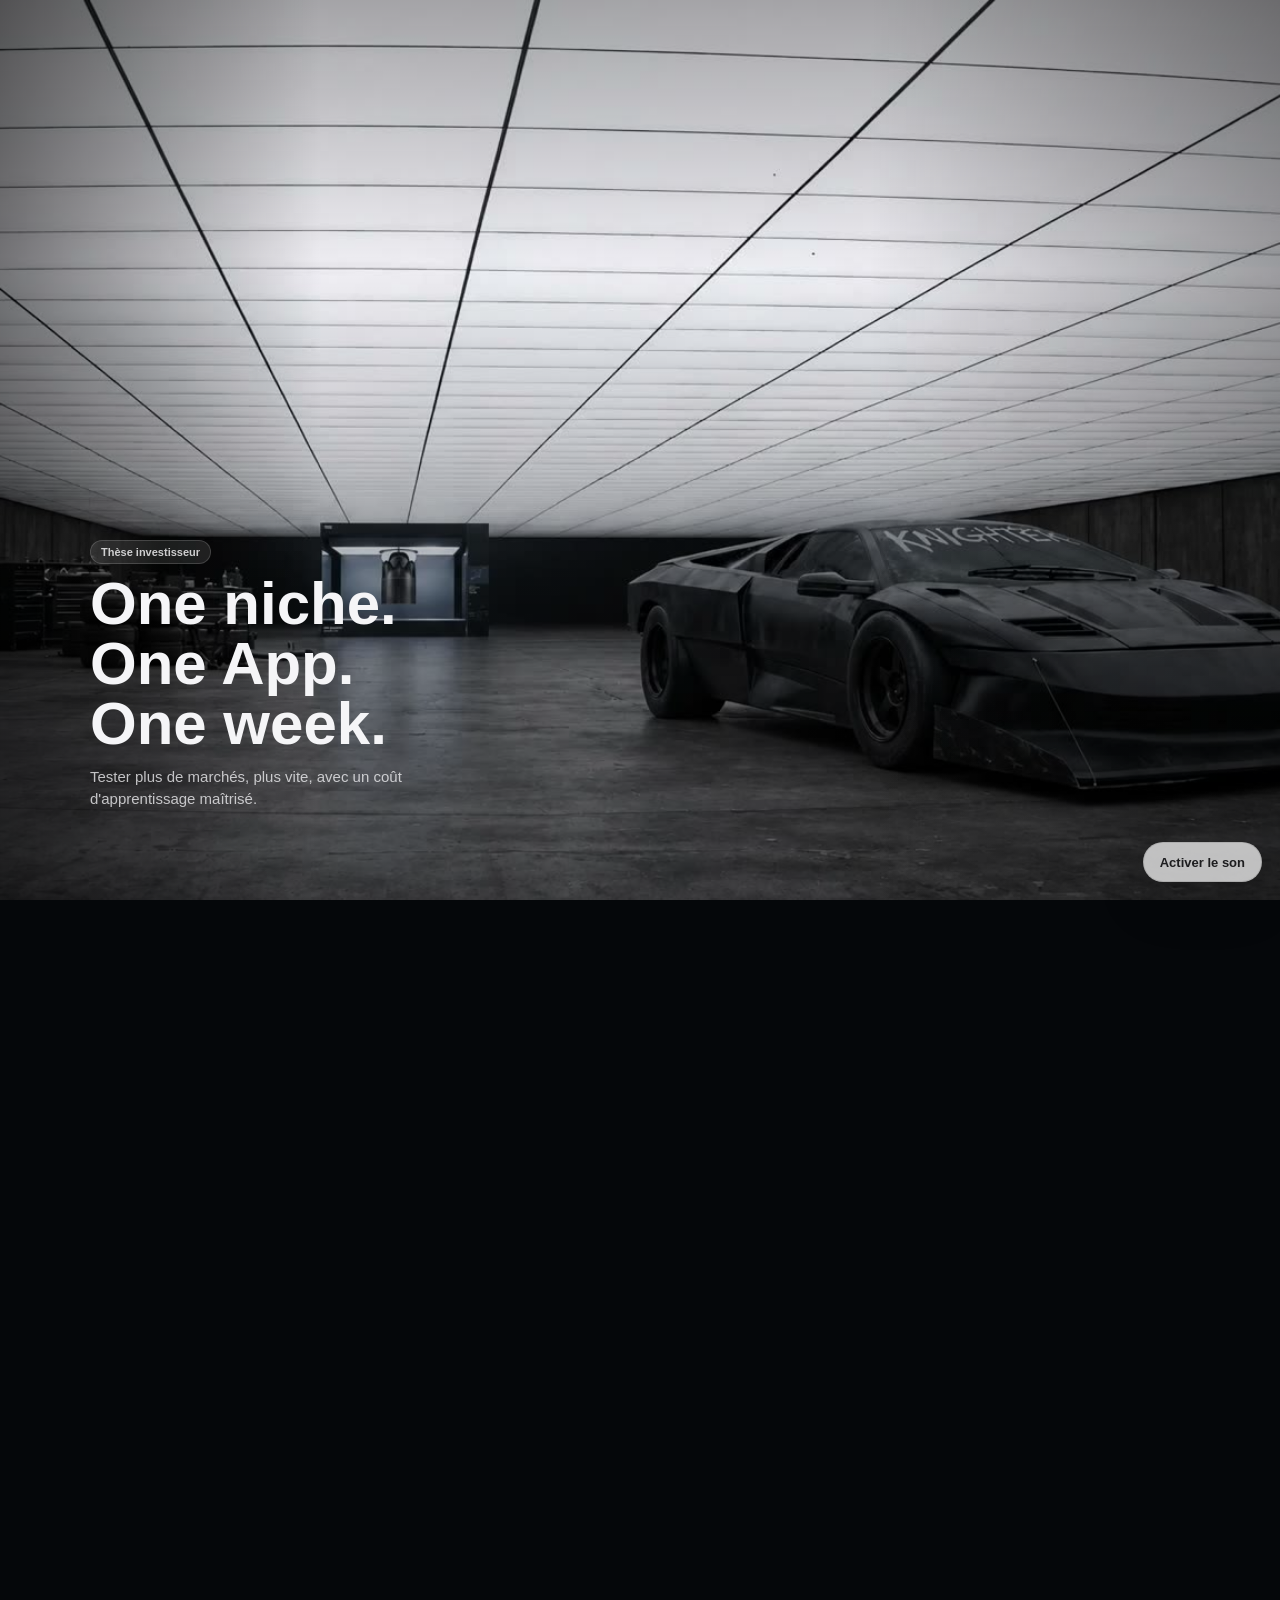
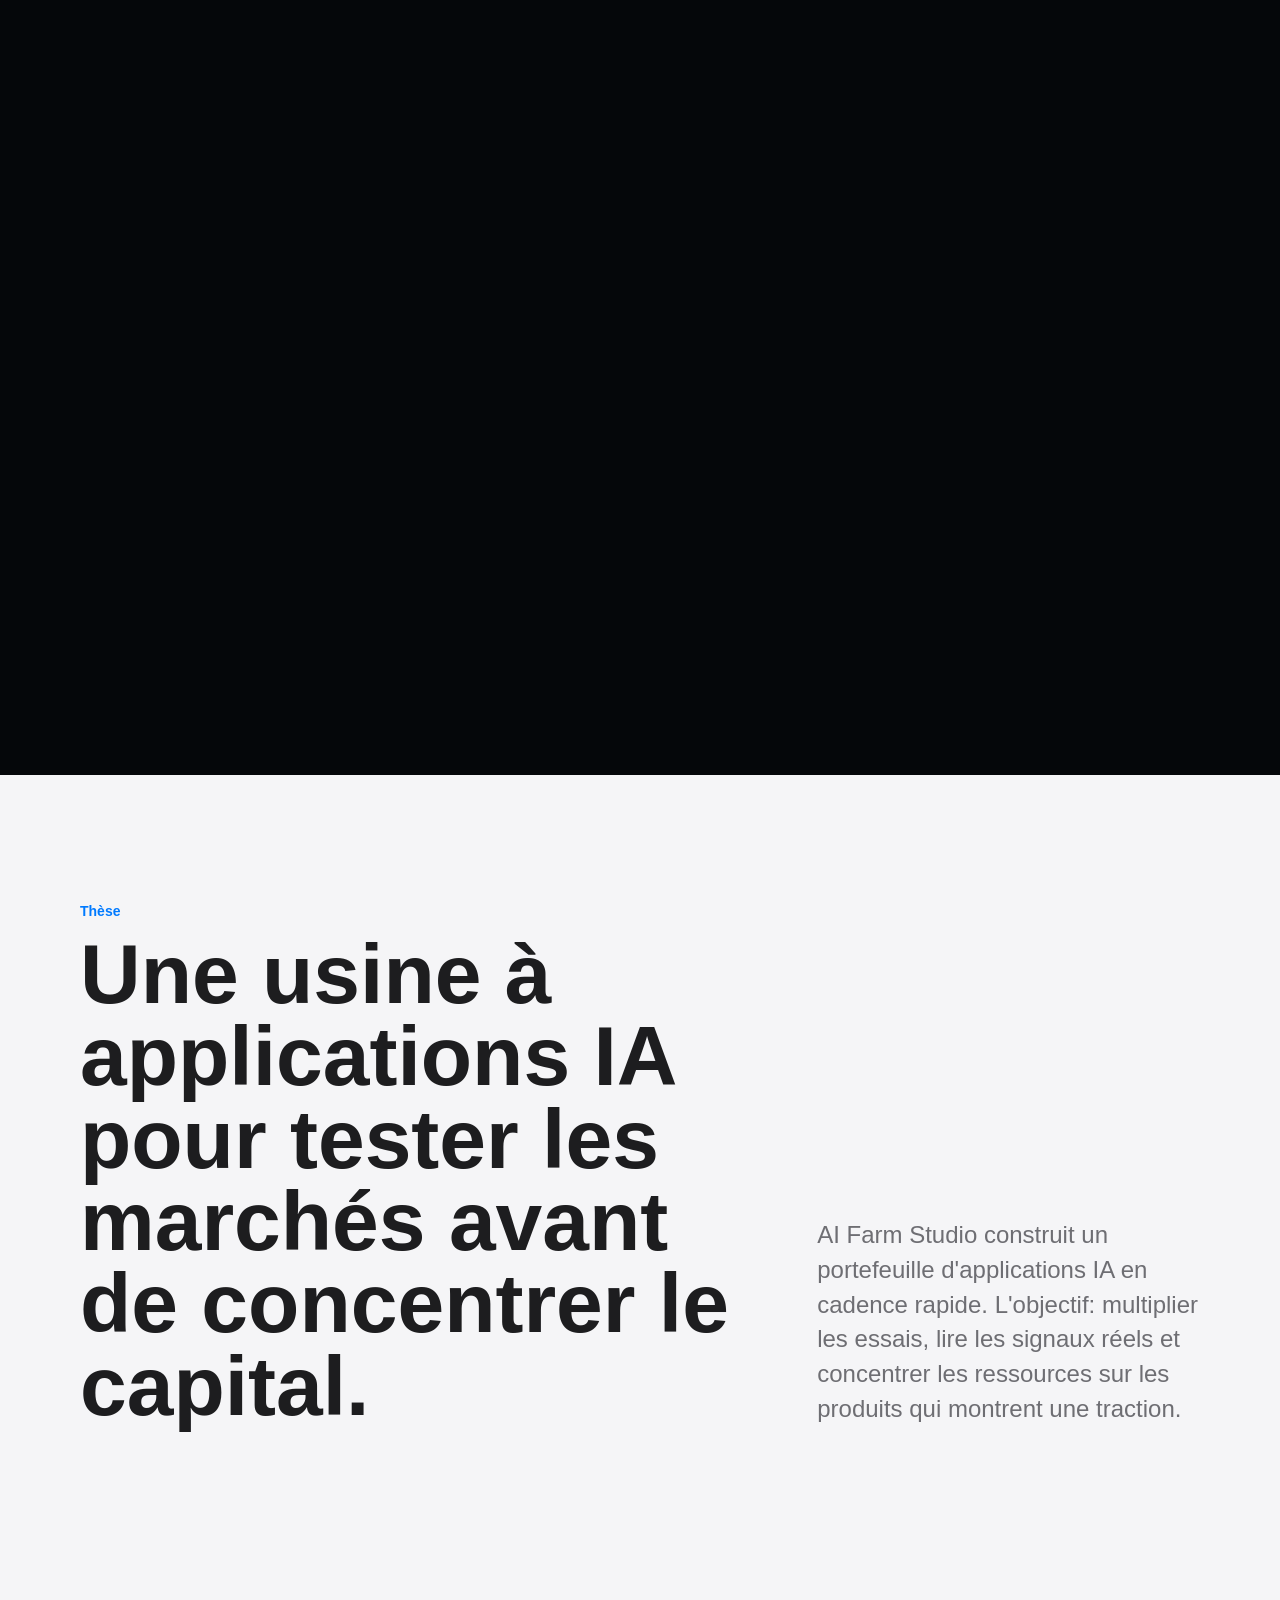
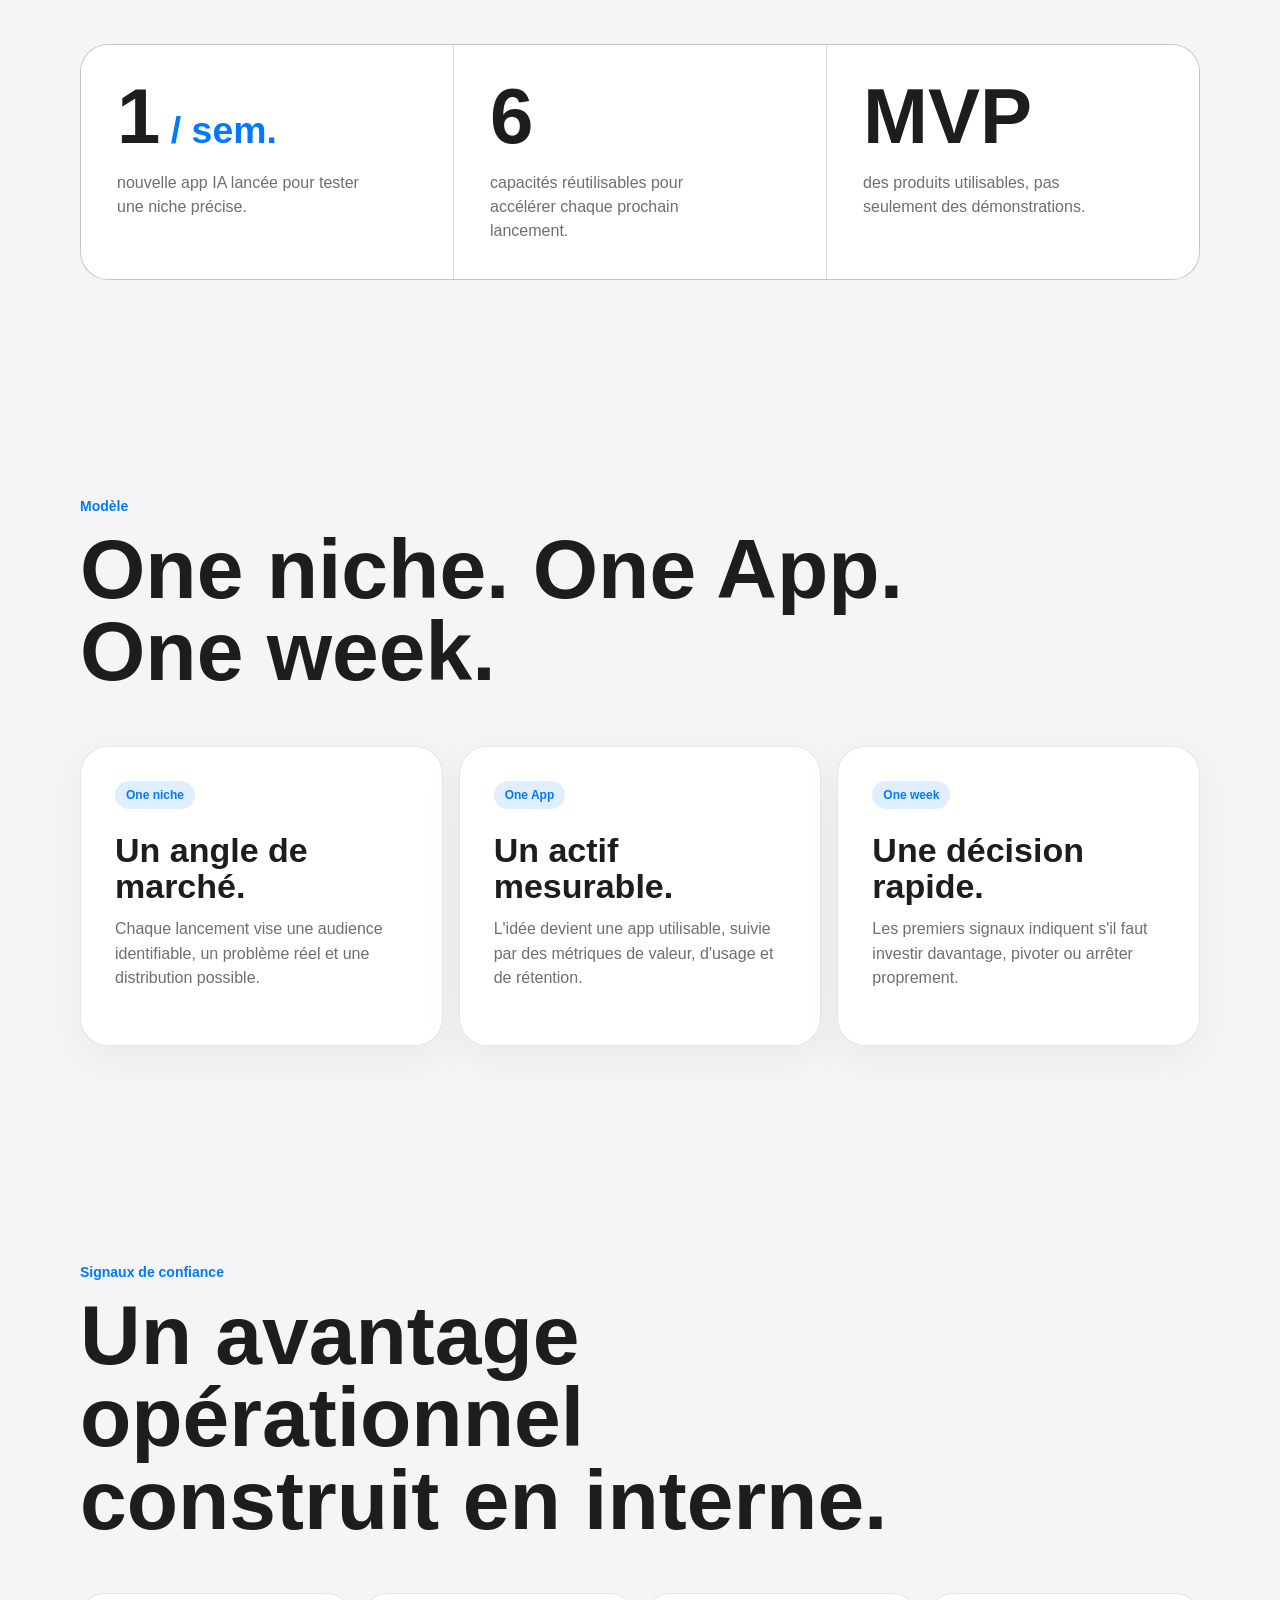
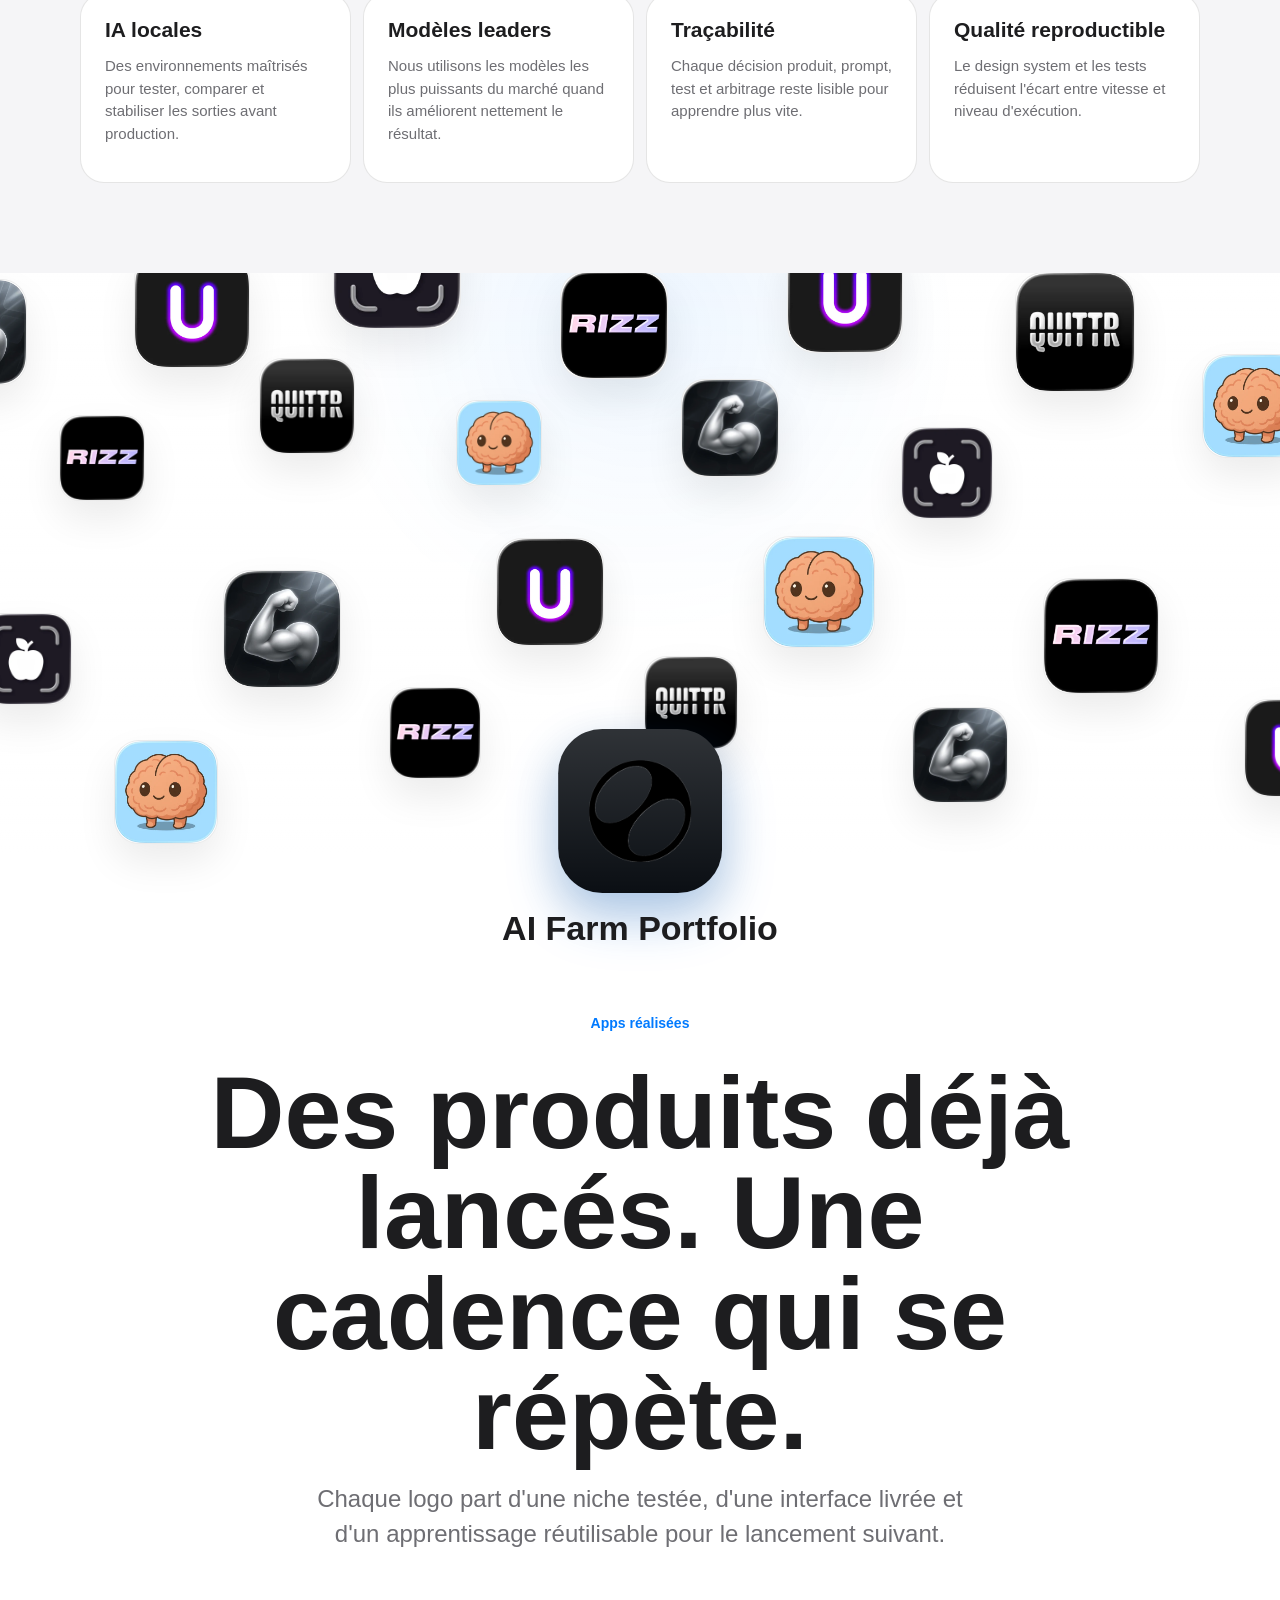
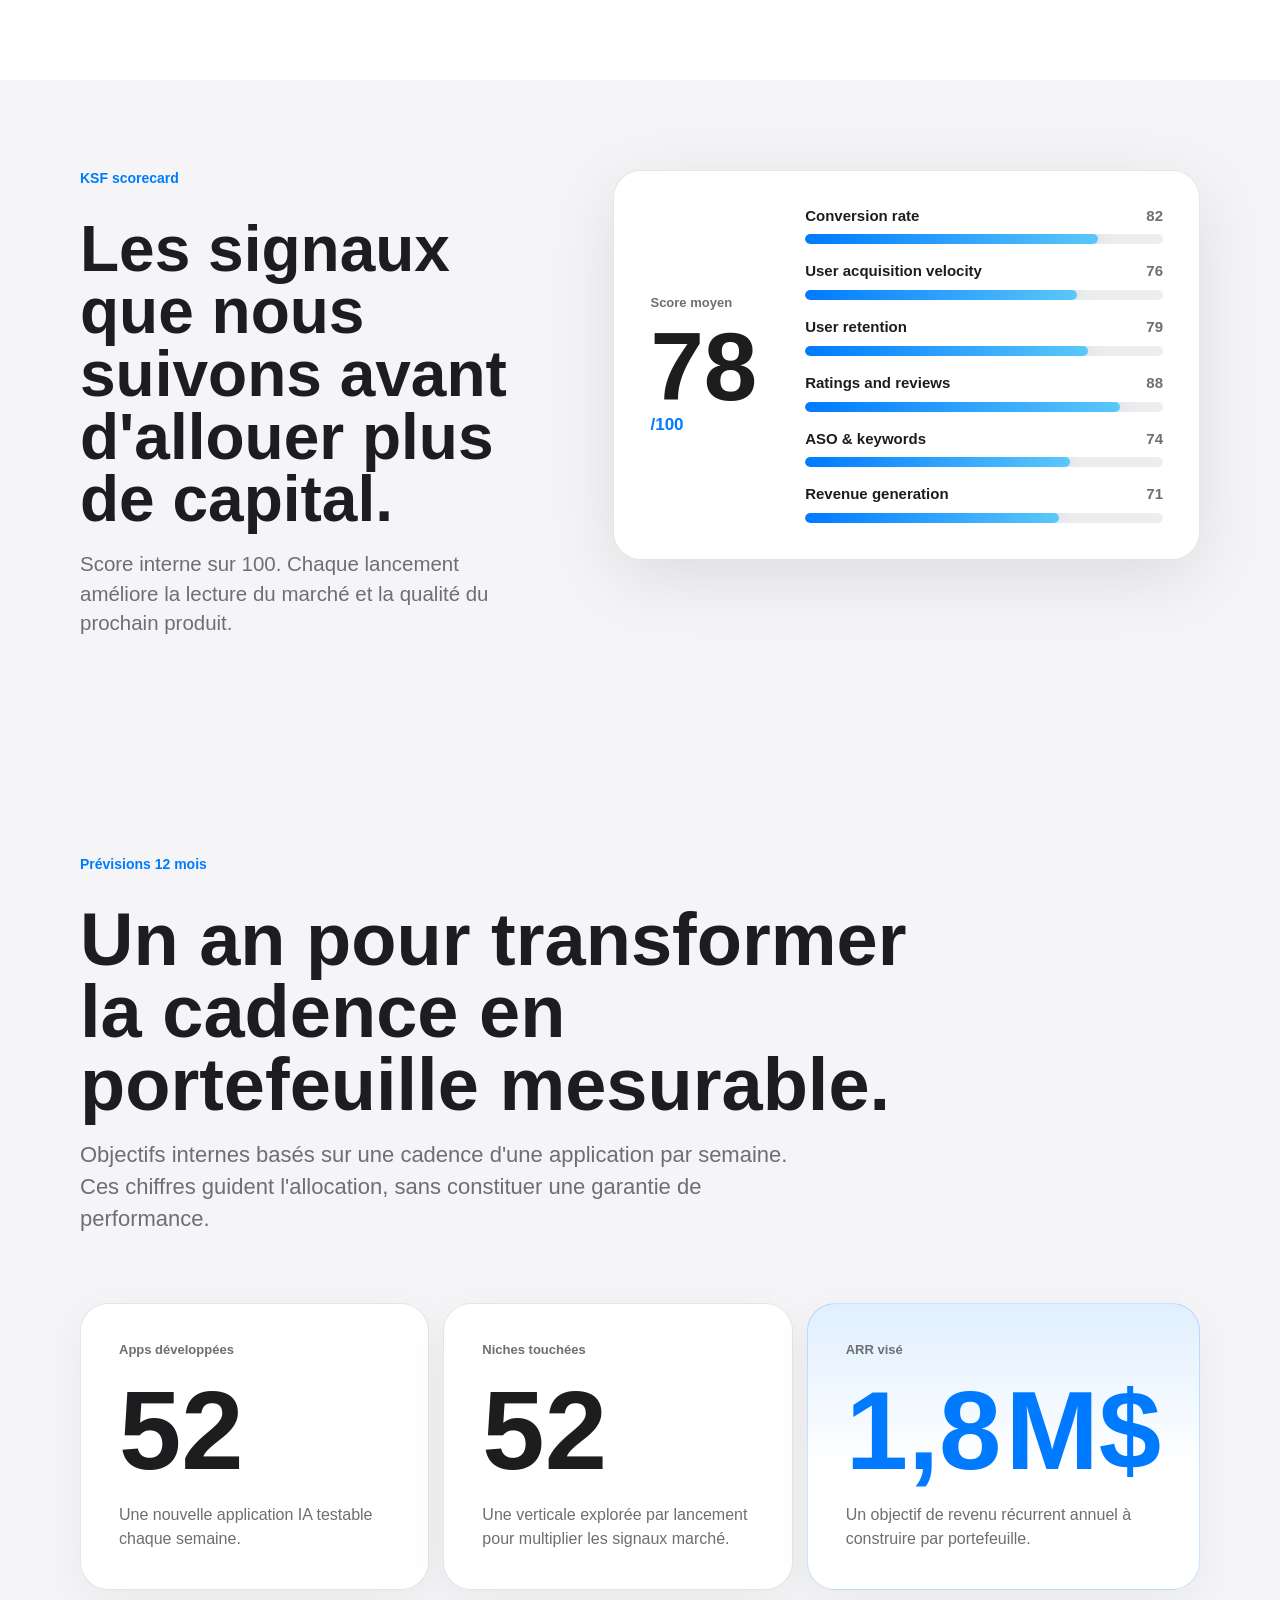
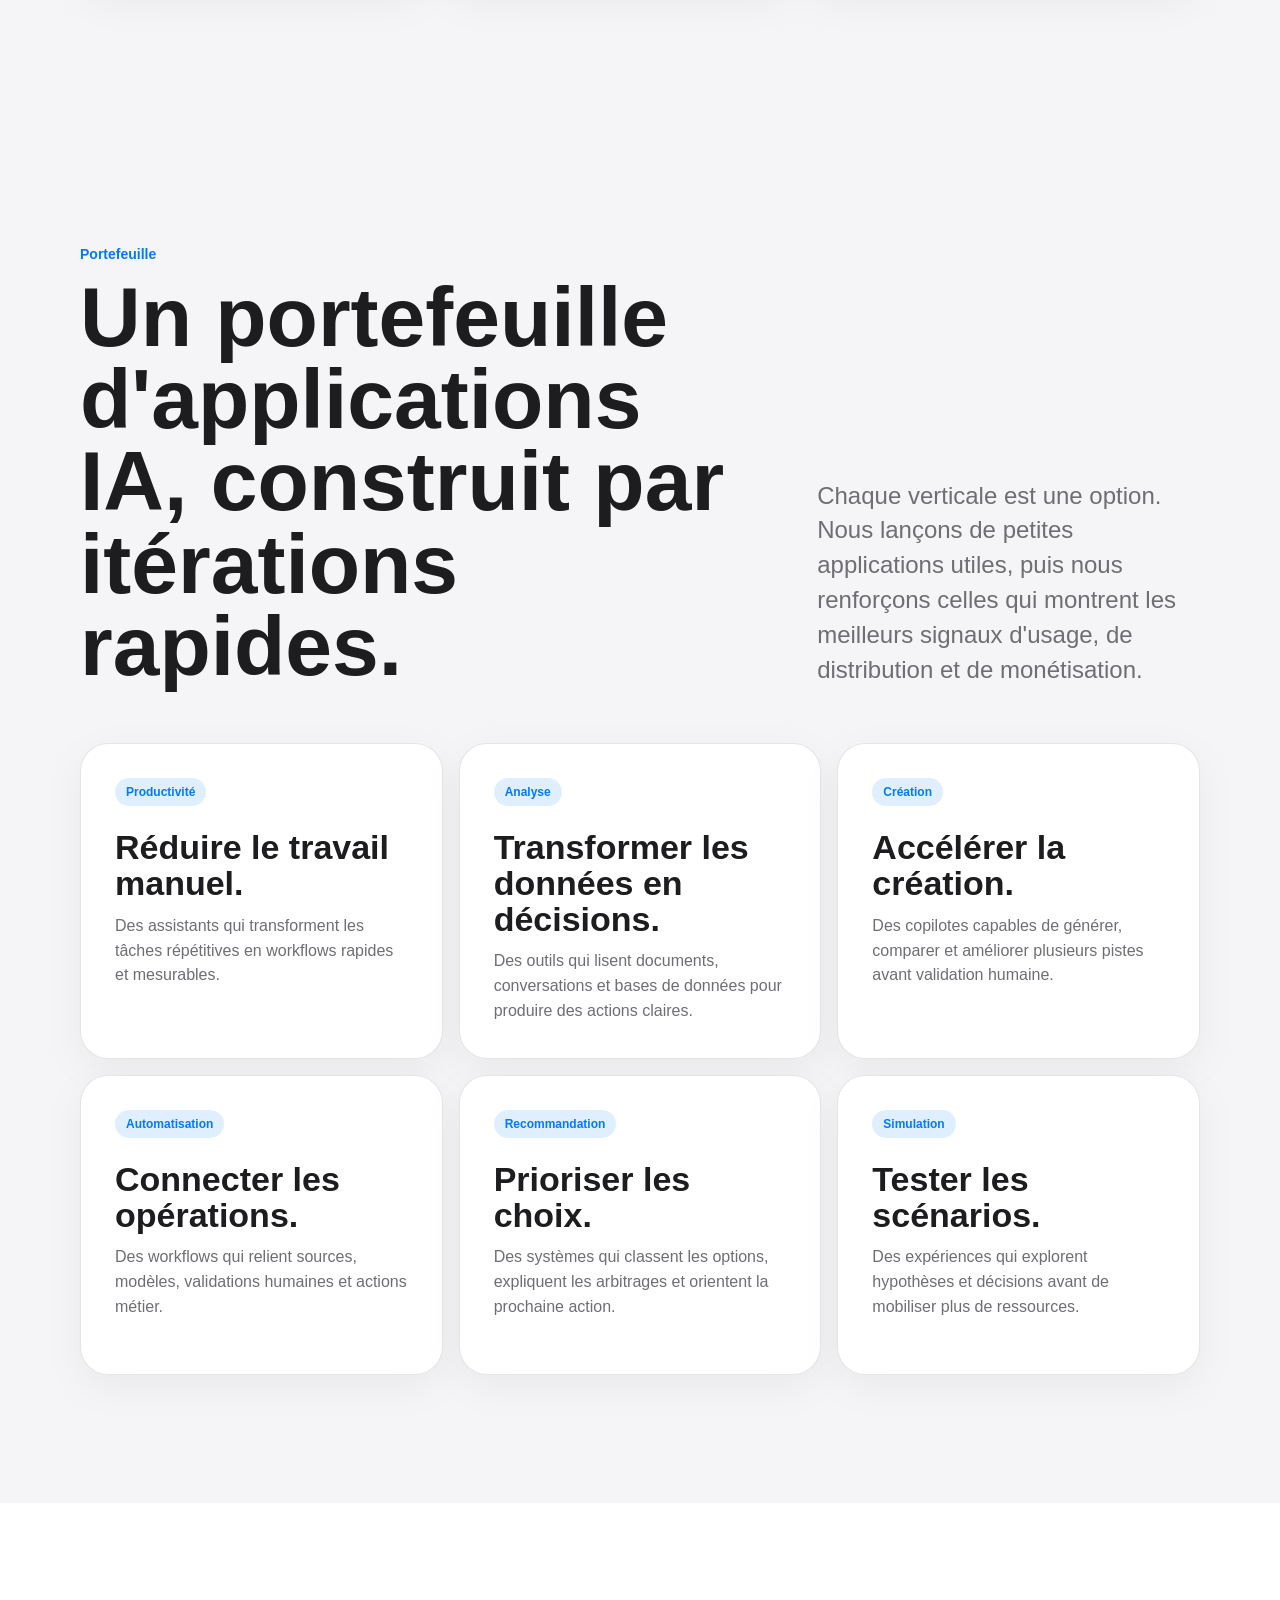
==== commit f36aceb2: "Add site background music" ====
--- a/showcase.html
+++ b/showcase.html
@@ -779,6 +779,7 @@
     </main>
 
     <script src="assets/js/scroll-video.js?v=farm-defer"></script>
+    <script src="assets/js/site-audio.js" defer></script>
     <script>
       initScrollVideo({
         framesPath: "assets/frames/showcase/",
--- a/assets/css/base.css
+++ b/assets/css/base.css
@@ -74,6 +74,44 @@
 textarea,
 select {
   font: inherit;
+}
+
+.audio-unlock {
+  position: fixed;
+  right: 18px;
+  bottom: 18px;
+  z-index: 60;
+  display: inline-flex;
+  min-height: 40px;
+  align-items: center;
+  justify-content: center;
+  padding: 0 16px;
+  border: 1px solid rgba(0, 0, 0, 0.1);
+  border-radius: var(--radius-control);
+  background: rgba(255, 255, 255, 0.72);
+  color: #1d1d1f;
+  box-shadow: 0 18px 54px rgba(0, 0, 0, 0.16);
+  cursor: pointer;
+  font-size: 13px;
+  font-weight: 760;
+  opacity: 0;
+  pointer-events: none;
+  transform: translateY(8px);
+  transition:
+    opacity 220ms var(--ease-apple),
+    transform 220ms var(--ease-apple),
+    background 180ms var(--ease-apple);
+  backdrop-filter: var(--blur-material);
+}
+
+.audio-unlock.is-visible {
+  opacity: 1;
+  pointer-events: auto;
+  transform: translateY(0);
+}
+
+.audio-unlock:hover {
+  background: rgba(255, 255, 255, 0.9);
 }
 
 ::selection {
